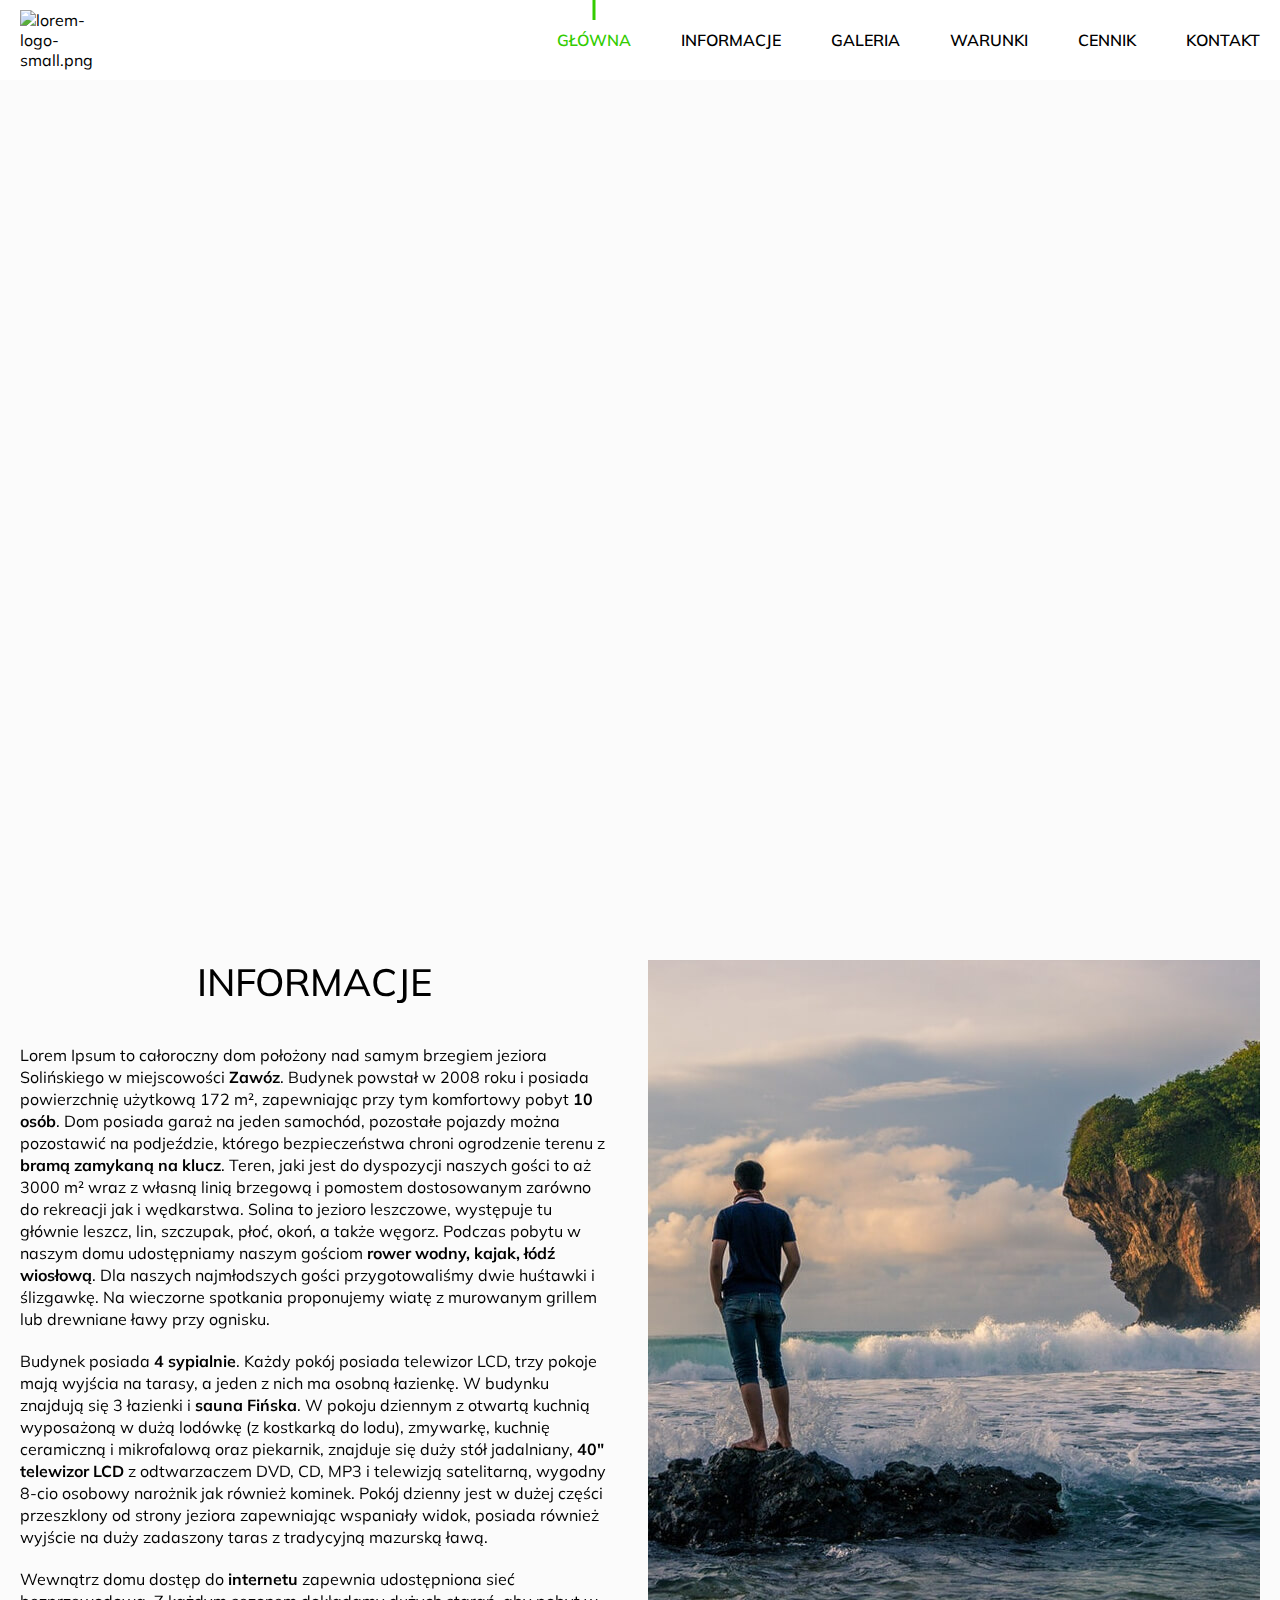
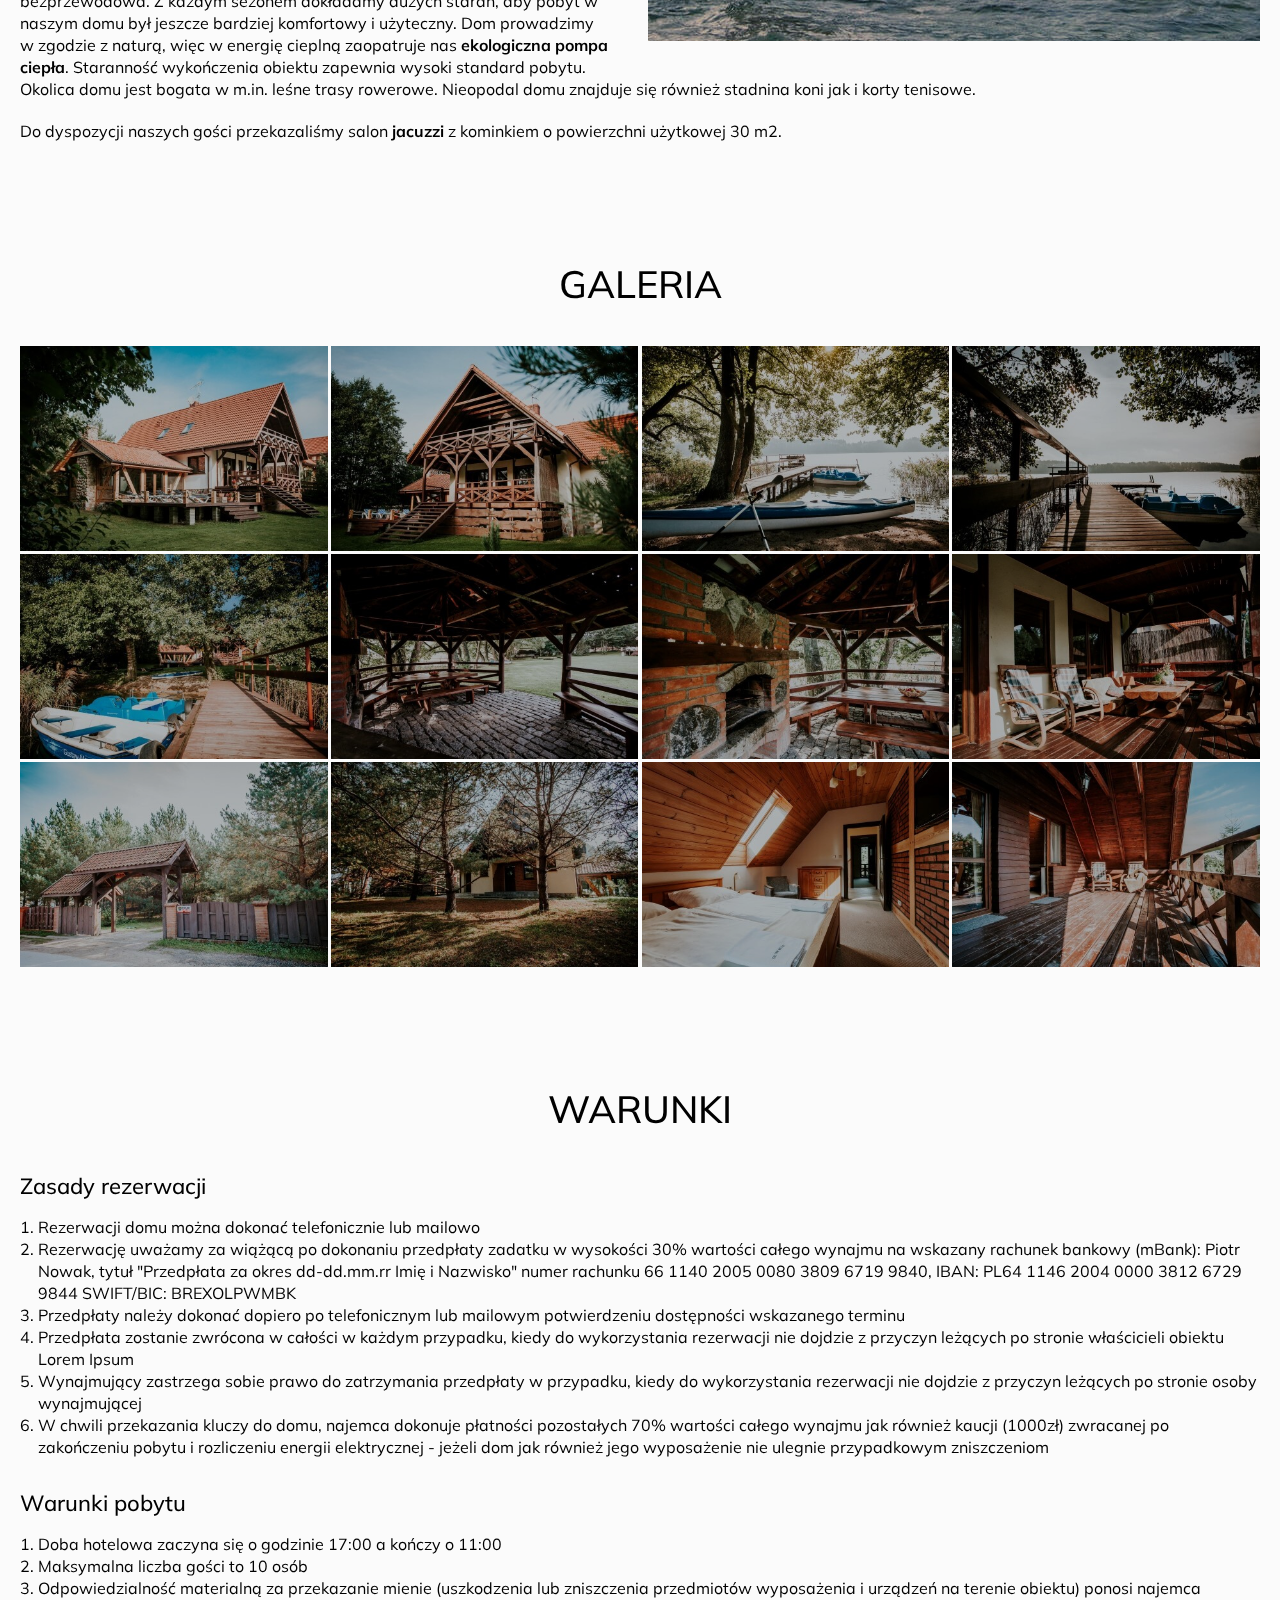
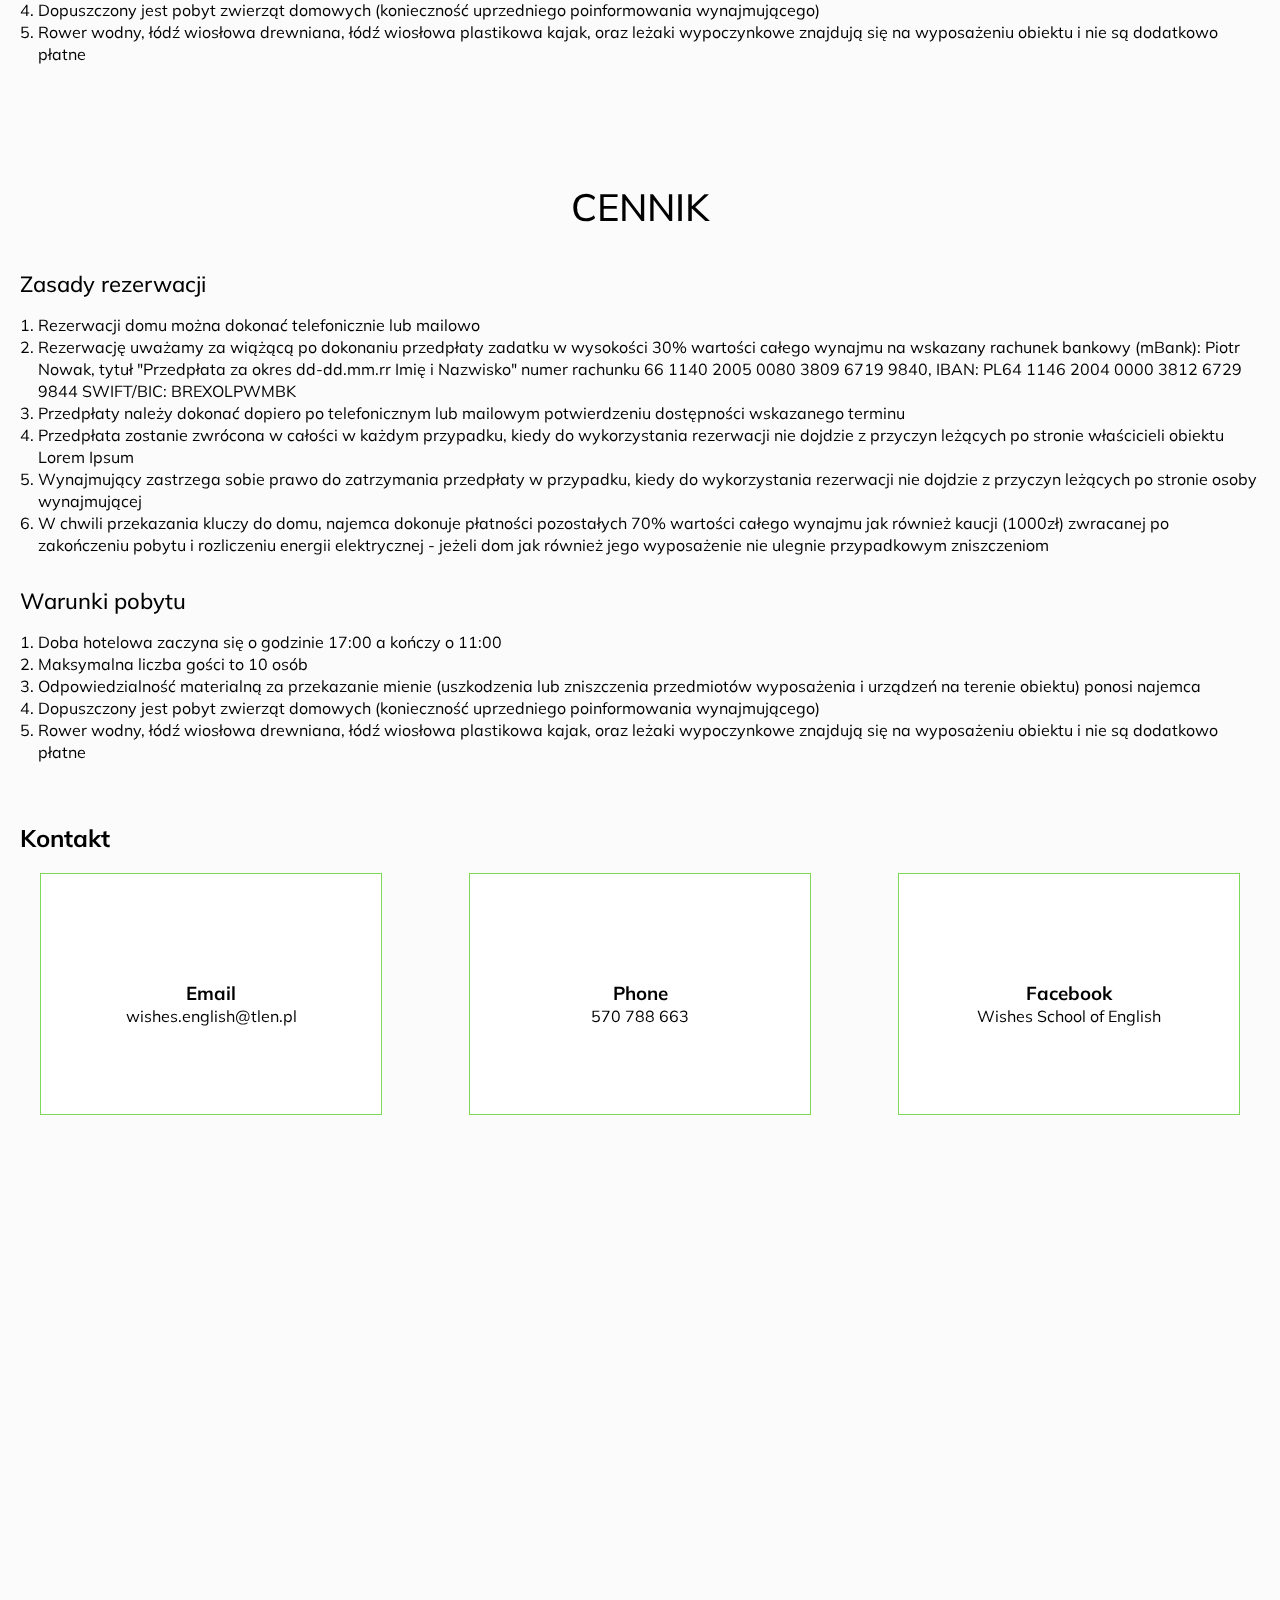
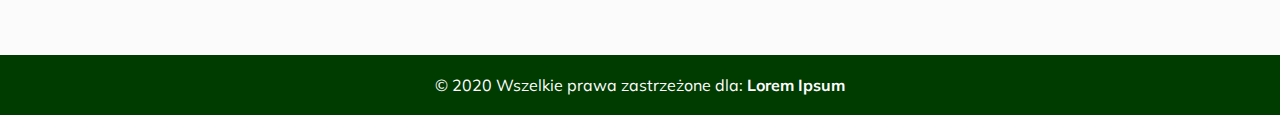
==== index.html @ ad78536a "gallery and conditions added" ====
<!DOCTYPE html>
<html lang="pl">

<head>
    <meta charset="UTF-8">
    <meta name="viewport" content="width=device-width, initial-scale=1.0">
    <meta http-equiv="X-UA-Compatible" content="ie=edge">
    <meta name="title" content="Lorem Ipsum - domek do wynajęcia Bieszczady" />
    <meta name="description" content="Lorem Ipsum - domek do wynajęcia Bieszczady" />
    <meta property="og:description" content="Lorem Ipsum - domek do wynajęcia Bieszczady" />
    <meta property="og:title" content="Lorem Ipsum - domek do wynajęcia Bieszczady" />

    <link rel="icon" type="image/png"
        href="file:///C:/Users/makar/Desktop/rent-home-template-1/images/lorem-favicon.png">
    <meta property="og:image" content="http://wishes.net.pl/images/og-image.jpg" />
    <meta property="og:type" content="website" />
    <meta property="og:url" content="http://wishes.net.pl/" />

    <title>Lorem Ipsum - domek do wynajęcia Bieszczady</title>

    <link rel="stylesheet" type="text/css" href="fontello/css/fontello.css">
    <link rel="stylesheet" type="text/css" href="css/styles.css">
    <link rel="stylesheet" type="text/css" href="css/baguetteBox.min.css">
    <link href="https://unpkg.com/aos@2.3.1/dist/aos.css" rel="stylesheet">

    <style>
        @import url('https://fonts.googleapis.com/css2?family=Muli:wght@300;400;500;700;900&display=swap');
    </style>
</head>

<body class="root" id="main">
    <main class="nav-fixed">
        <div class="container">
            <div class="navigation">
                <div class="navigation__logo">
                    <a href="file:///C:/Users/makar/Desktop/rent-home-template-1/index.html" class="navigation__logo-a">
                        <img src="images/lorem-logo-small.png" alt="lorem-logo-small.png">
                    </a>
                </div>
                <nav class="navigation__nav">
                    <ul class="navigation__nav-ul">
                        <li class="active"><a href="#main" class="scroll-p nav-a">Główna</a></li>
                        <li><a href="#informations" class="scroll-p nav-a">Informacje</a></li>
                        <li><a href="#gallery" class="scroll-p nav-a">Galeria</a></li>
                        <li><a href="#conditions" class="scroll-p nav-a">Warunki</a></li>
                        <li><a href="#price" class="scroll-p nav-a">Cennik</a></li>
                        <li><a href="#contact" class="scroll-p nav-a">Kontakt</a></li>
                    </ul>
                    <div class="rwd-hamburger">
                        <div class="menu">
                            <div class="hamburger">
                                <span></span>
                                <span></span>
                                <span></span>
                                <span></span>
                            </div>
                        </div>
                        <div class="menuBg">
                            <ul class="mobileNav">
                                <li><a href="#main" class="scroll-p">Główna</a></li>
                                <li><a href="#informations" class="scroll-p">Informacje</a></li>
                                <li><a href="#gallery" class="scroll-p">Galeria</a></li>
                                <li><a href="#conditions" class="scroll-p">Warunki</a></li>
                                <li><a href="#price" class="scroll-p">Cennik</a></li>
                                <li><a href="#contact" class="scroll-p">Kontakt</a></li>
                            </ul>
                        </div>
                    </div>
                </nav>
            </div>
        </div>
    </main>
    <section class="default-bg top-background"></section>
    <section id="informations" class="informations padding-60-0">
        <div class="container">
            <img src="images/man-standing.jpg" alt="man-standing.jpg">
            <h2 class="font-34 sub-title">Informacje</h2>
            <p>
                Lorem Ipsum to całoroczny dom położony nad samym brzegiem jeziora Solińskiego w miejscowości
                <strong>Zawóz</strong>. Budynek powstał w 2008 roku i posiada powierzchnię użytkową 172 m², zapewniając
                przy tym komfortowy pobyt <strong>10 osób</strong>. Dom posiada garaż na jeden samochód, pozostałe
                pojazdy można pozostawić na podjeździe, którego bezpieczeństwa chroni ogrodzenie terenu z <strong>bramą
                    zamykaną na klucz</strong>. Teren, jaki jest do dyspozycji naszych gości to aż 3000 m² wraz z własną
                linią brzegową i pomostem dostosowanym zarówno do rekreacji jak i wędkarstwa. Solina to jezioro
                leszczowe, występuje tu głównie leszcz, lin, szczupak, płoć, okoń, a także węgorz. Podczas pobytu w
                naszym domu udostępniamy naszym gościom <strong>rower wodny, kajak, łódź wiosłową</strong>. Dla naszych
                najmłodszych gości przygotowaliśmy dwie huśtawki i ślizgawkę. Na wieczorne spotkania proponujemy wiatę z
                murowanym grillem lub drewniane ławy przy ognisku.
            </p>
            <p>
                Budynek posiada <strong>4 sypialnie</strong>. Każdy pokój posiada telewizor LCD, trzy pokoje mają
                wyjścia na tarasy, a jeden z nich ma osobną łazienkę. W budynku znajdują się 3 łazienki i <strong>sauna
                    Fińska</strong>. W pokoju dziennym z otwartą kuchnią wyposażoną w dużą lodówkę (z kostkarką do
                lodu), zmywarkę, kuchnię ceramiczną i mikrofalową oraz piekarnik, znajduje się duży stół jadalniany,
                <strong>40″ telewizor LCD</strong> z odtwarzaczem DVD, CD, MP3 i telewizją satelitarną, wygodny 8-cio
                osobowy narożnik jak również kominek. Pokój dzienny jest w dużej części przeszklony od strony jeziora
                zapewniając wspaniały widok, posiada również wyjście na duży zadaszony taras z tradycyjną mazurską ławą.
            </p>
            <p>
                Wewnątrz domu dostęp do <strong>internetu</strong> zapewnia udostępniona sieć bezprzewodowa. Z każdym
                sezonem dokładamy dużych starań, aby pobyt w naszym domu był jeszcze bardziej komfortowy i użyteczny.
                Dom prowadzimy w zgodzie z naturą, więc w energię cieplną zaopatruje nas <strong>ekologiczna pompa
                    ciepła</strong>. Staranność wykończenia obiektu zapewnia wysoki standard pobytu. Okolica domu jest
                bogata w m.in. leśne trasy rowerowe. Nieopodal domu znajduje się również stadnina koni jak i korty
                tenisowe.
            </p>
            <p>
                Do dyspozycji naszych gości przekazaliśmy salon <strong>jacuzzi</strong> z kominkiem o powierzchni
                użytkowej 30 m2.
            </p>
        </div>
    </section>
    <section id="gallery" class="gallery padding-60-0">
        <div class="container">
            <h2 class="font-34 sub-title">Galeria</h2>
            <div class="gallery-inside">
                <a href="images/gallery/img1.jpg" data-caption="Image caption">
                    <img src="images/gallery/thumbs/img1.jpg" alt="img1.jpg">
                </a>
                <a href="images/gallery/img2.jpg">
                    <img src="images/gallery/thumbs/img2.jpg" alt="img2.jpg">
                </a>
                <a href="images/gallery/img3.jpg">
                    <img src="images/gallery/thumbs/img3.jpg" alt="img3.jpg">
                </a>
                <a href="images/gallery/img4.jpg">
                    <img src="images/gallery/thumbs/img4.jpg" alt="img4.jpg">
                </a>
                <a href="images/gallery/img5.jpg">
                    <img src="images/gallery/thumbs/img5.jpg" alt="img5.jpg">
                </a>
                <a href="images/gallery/img6.jpg">
                    <img src="images/gallery/thumbs/img6.jpg" alt="img6.jpg">
                </a>
                <a href="images/gallery/img7.jpg">
                    <img src="images/gallery/thumbs/img7.jpg" alt="img7.jpg">
                </a>
                <a href="images/gallery/img8.jpg">
                    <img src="images/gallery/thumbs/img8.jpg" alt="img8.jpg">
                </a>
                <a href="images/gallery/img9.jpg">
                    <img src="images/gallery/thumbs/img9.jpg" alt="img9.jpg">
                </a>
                <a href="images/gallery/img10.jpg">
                    <img src="images/gallery/thumbs/img10.jpg" alt="img10.jpg">
                </a>
                <a href="images/gallery/img11.jpg">
                    <img src="images/gallery/thumbs/img11.jpg" alt="img11.jpg">
                </a>
                <a href="images/gallery/img12.jpg">
                    <img src="images/gallery/thumbs/img12.jpg" alt="img12.jpg">
                </a>
            </div>
        </div>
    </section>
    <section id="conditions">
        <div class="container">
            <div class="conditions padding-60-0">
                <h2 class="font-34 sub-title">Warunki</h2>
                <h3 class="font-22 small-title">Zasady rezerwacji</h3>
                <ol>
                    <li>Rezerwacji domu można dokonać telefonicznie lub mailowo</li>
                    <li>Rezerwację uważamy za wiążącą po dokonaniu przedpłaty zadatku w wysokości 30% wartości całego
                        wynajmu na wskazany rachunek bankowy (mBank): Piotr Nowak, tytuł "Przedpłata za okres
                        dd-dd.mm.rr Imię i Nazwisko" numer rachunku 66 1140 2005 0080 3809 6719 9840, IBAN: PL64 1146
                        2004 0000 3812 6729 9844 SWIFT/BIC: BREXOLPWMBK</li>
                    <li>Przedpłaty należy dokonać dopiero po telefonicznym lub mailowym potwierdzeniu dostępności
                        wskazanego terminu</li>
                    <li>Przedpłata zostanie zwrócona w całości w każdym przypadku, kiedy do wykorzystania rezerwacji nie
                        dojdzie z przyczyn leżących po stronie właścicieli obiektu Lorem Ipsum</li>
                    <li>Wynajmujący zastrzega sobie prawo do zatrzymania przedpłaty w przypadku, kiedy do wykorzystania
                        rezerwacji nie dojdzie z przyczyn leżących po stronie osoby wynajmującej</li>
                    <li>W chwili przekazania kluczy do domu, najemca dokonuje płatności pozostałych 70% wartości całego
                        wynajmu jak również kaucji (1000zł) zwracanej po zakończeniu pobytu i rozliczeniu energii
                        elektrycznej - jeżeli dom jak również jego wyposażenie nie ulegnie przypadkowym zniszczeniom
                    </li>
                </ol>
                <h3 class="font-22 small-title">Warunki pobytu</h3>
                <ol>
                    <li>Doba hotelowa zaczyna się o godzinie 17:00 a kończy o 11:00</li>
                    <li>Maksymalna liczba gości to 10 osób</li>
                    <li>Odpowiedzialność materialną za przekazanie mienie (uszkodzenia lub zniszczenia przedmiotów
                        wyposażenia i urządzeń na terenie obiektu) ponosi najemca</li>
                    <li>Dopuszczony jest pobyt zwierząt domowych (konieczność uprzedniego poinformowania wynajmującego)
                    </li>
                    <li>Rower wodny, łódź wiosłowa drewniana, łódź wiosłowa plastikowa kajak, oraz leżaki wypoczynkowe
                        znajdują się na wyposażeniu obiektu i nie są dodatkowo płatne</li>
                </ol>
            </div>
        </div>
    </section>
    <section id="price">
        <div class="container">
            <div class="prices padding-60-0">
                <h2 class="font-34 sub-title">Cennik</h2>
                <h3 class="font-22 small-title">Zasady rezerwacji</h3>
                <ol>
                    <li>Rezerwacji domu można dokonać telefonicznie lub mailowo</li>
                    <li>Rezerwację uważamy za wiążącą po dokonaniu przedpłaty zadatku w wysokości 30% wartości całego
                        wynajmu na wskazany rachunek bankowy (mBank): Piotr Nowak, tytuł "Przedpłata za okres
                        dd-dd.mm.rr Imię i Nazwisko" numer rachunku 66 1140 2005 0080 3809 6719 9840, IBAN: PL64 1146
                        2004 0000 3812 6729 9844 SWIFT/BIC: BREXOLPWMBK</li>
                    <li>Przedpłaty należy dokonać dopiero po telefonicznym lub mailowym potwierdzeniu dostępności
                        wskazanego terminu</li>
                    <li>Przedpłata zostanie zwrócona w całości w każdym przypadku, kiedy do wykorzystania rezerwacji nie
                        dojdzie z przyczyn leżących po stronie właścicieli obiektu Lorem Ipsum</li>
                    <li>Wynajmujący zastrzega sobie prawo do zatrzymania przedpłaty w przypadku, kiedy do wykorzystania
                        rezerwacji nie dojdzie z przyczyn leżących po stronie osoby wynajmującej</li>
                    <li>W chwili przekazania kluczy do domu, najemca dokonuje płatności pozostałych 70% wartości całego
                        wynajmu jak również kaucji (1000zł) zwracanej po zakończeniu pobytu i rozliczeniu energii
                        elektrycznej - jeżeli dom jak również jego wyposażenie nie ulegnie przypadkowym zniszczeniom
                    </li>
                </ol>
                <h3 class="font-22 small-title">Warunki pobytu</h3>
                <ol>
                    <li>Doba hotelowa zaczyna się o godzinie 17:00 a kończy o 11:00</li>
                    <li>Maksymalna liczba gości to 10 osób</li>
                    <li>Odpowiedzialność materialną za przekazanie mienie (uszkodzenia lub zniszczenia przedmiotów
                        wyposażenia i urządzeń na terenie obiektu) ponosi najemca</li>
                    <li>Dopuszczony jest pobyt zwierząt domowych (konieczność uprzedniego poinformowania wynajmującego)
                    </li>
                    <li>Rower wodny, łódź wiosłowa drewniana, łódź wiosłowa plastikowa kajak, oraz leżaki wypoczynkowe
                        znajdują się na wyposażeniu obiektu i nie są dodatkowo płatne</li>
                </ol>
            </div>
        </div>
    </section>
    <section>
        <div id="contact" class="g-padding n-b-p contact">
            <div class="container">
                <h2 class="title">Kontakt</h2>
                <div class="inside">
                    <a href="mailto:wishes.english@tlen.pl">
                        <i class="icon-mail-alt"></i>
                        <h3>Email</h3>
                        <p class="grey">wishes.english@tlen.pl</p>
                    </a>
                    <a href="tel:570788663">
                        <i class="icon-phone"></i>
                        <h3>Phone</h3>
                        <p class="grey">570 788 663</p>
                    </a>
                    <a href="https://www.facebook.com/wishes.school/" target="_blank">
                        <i class="icon-facebook"></i>
                        <h3>Facebook</h3>
                        <p class="grey">Wishes School of English</p>
                    </a>
                </div>
            </div>
            <div class="map">
                <iframe
                    src="https://www.google.com/maps/embed?pb=!1m18!1m12!1m3!1d16711.781953466292!2d19.64359485693188!3d50.14216704670129!2m3!1f0!2f0!3f0!3m2!1i1024!2i768!4f13.1!3m3!1m2!1s0x4716f73643b45203%3A0x3744d9d962d6ba4f!2sWishes+School+of+English!5e0!3m2!1spl!2spl!4v1566148004774!5m2!1spl!2spl"
                    width="100%" height="450" frameborder="0" style="border:0" allowfullscreen>
                </iframe>
            </div>
        </div>
    </section>
    <footer>
        <div class="footer">
            <div class="container">
                <p>© 2020 Wszelkie prawa zastrzeżone dla: <span><b>Lorem Ipsum</b></span></p>
            </div>
        </div>
    </footer>
    <a href="#main" class="scroll-p back-to-top"><i class="icon-angle-up"></i></a>

    <script src="js/jquery.js"></script>
    <script src="js/jquery.easing.min.js"></script>
    <script src="js/baguetteBox.min.js"></script>
    <script src="js/scripts.js"></script>
    <script src="https://unpkg.com/aos@2.3.1/dist/aos.js"></script>
    <script>
        baguetteBox.run('.gallery-inside');
        AOS.init();
        AOS.init({
            disable: function () {
                var maxWidth = 1199;
                return window.innerWidth < maxWidth;
            }
        });
    </script>
</body>

</html>
---- css/styles.css ----
body {
  font-family: 'Muli', sans-serif;
  margin: 0;
  background: #fbfbfb;
  overflow: hidden;
  width: 100%;
  height: 100%;
}
html {
  overflow-x: hidden;
}
.container {
  max-width: 1340px;
  padding-right: 20px;
  padding-left: 20px;
  margin-right: auto;
  margin-left: auto;
}
@media (max-width: 575px) {
  .container {
    padding-right: 15px;
    padding-left: 15px;
  }
}
h1,
h2,
h3,
h4,
h5,
h6,
ol,
ul,
p {
  margin: 0;
}
a {
  color: #000;
  -webkit-transition-duration: 0.3s;
  -moz-transition-duration: 0.3s;
  -ms-transition-duration: 0.3s;
  -o-transition-duration: 0.3s;
  transition-duration: 0.3s;
  text-decoration: none;
}
a a:hover {
  color: #33CC00;
}
ol {
  margin-bottom: 30px;
  padding-left: 18px;
}
ol:last-of-type {
  margin-bottom: 0;
}
ol li {
  font-size: 16px;
  line-height: 22px;
  font-weight: 400;
}
img {
  max-width: 100%;
  height: auto;
}
[class^="icon-"]:before,
[class*=" icon-"]:before {
  width: auto;
  height: auto;
  line-height: normal;
  margin-right: 0;
  margin-left: 0;
  opacity: 1;
}
.font-34 {
  font-size: 38px;
  line-height: 44px;
  font-weight: 400;
}
.font-22 {
  font-size: 22px;
  line-height: 30px;
  font-weight: 400;
}
.font-16 {
  font-size: 16px;
  line-height: 22px;
  font-weight: 400;
}
.sub-title {
  text-align: center;
  text-transform: uppercase;
  font-weight: 500;
  margin-bottom: 40px;
}
.small-title {
  font-weight: 500;
  margin-bottom: 15px;
}
.top-line {
  position: relative;
  -webkit-transition: all 0.3s ease-out 0s;
  -moz-transition: all 0.3s ease-out 0s;
  -ms-transition: all 0.3s ease-out 0s;
  -o-transition: all 0.3s ease-out 0s;
  transition: all 0.3s ease-out 0s;
}
.top-line::before {
  position: absolute;
  content: '';
  width: 3px;
  height: 0;
  background-color: #33CC00;
  left: 50%;
  top: -50px;
  -webkit-transform: translateX(-50%);
  -moz-transform: translateX(-50%);
  -ms-transform: translateX(-50%);
  -o-transform: translateX(-50%);
  transform: translateX(-50%);
  -webkit-transition: all 0.3s ease-out 0s;
  -moz-transition: all 0.3s ease-out 0s;
  -ms-transition: all 0.3s ease-out 0s;
  -o-transition: all 0.3s ease-out 0s;
  transition: all 0.3s ease-out 0s;
}
.back-to-top {
  position: fixed;
  right: 7px;
  bottom: 7px;
  display: flex;
  align-items: center;
  justify-content: center;
  width: 45px;
  height: 45px;
  border-radius: 50%;
  background-color: #33CC00;
  -webkit-transition-duration: 0.3s;
  -moz-transition-duration: 0.3s;
  -ms-transition-duration: 0.3s;
  -o-transition-duration: 0.3s;
  transition-duration: 0.3s;
  z-index: -1;
  opacity: 0;
  pointer-events: none;
}
.back-to-top i {
  line-height: 45px;
}
.back-to-top i::before {
  font-size: 30px;
  line-height: 45px;
  color: #fff;
}
.back-to-top:hover {
  background-color: #7ED956;
}
.back-to-top-show {
  z-index: 80;
  opacity: 1;
  pointer-events: auto;
}
.default-bg {
  background-size: cover;
  background-position: center;
  background-repeat: no-repeat;
  height: 100vh;
  width: 100%;
}
.padding-60-0 {
  padding: 60px 0;
}
.nav-fixed {
  position: fixed;
  top: 0;
  width: 100%;
  z-index: 99;
  padding: 10px 0;
  background-color: #fff;
  -webkit-transition-duration: 1s;
  -moz-transition-duration: 1s;
  -ms-transition-duration: 1s;
  -o-transition-duration: 1s;
  transition-duration: 1s;
}
.nav-fixed-scroll {
  padding: 3px 0;
  border-bottom: 1px #33CC00 solid;
}
.navigation {
  display: flex;
  align-items: center;
  justify-content: space-between;
}
.navigation__logo-a {
  display: block;
  max-width: 100px;
}
.navigation__nav-ul {
  display: flex;
  align-items: center;
  padding: 0;
}
.navigation__nav-ul li {
  list-style: none;
  padding: 0 15px;
  margin: 0 10px;
}
.navigation__nav-ul li:first-child {
  margin-left: 0;
}
.navigation__nav-ul li:last-child {
  padding-right: 0;
  margin-right: 0;
}
.navigation__nav-ul li a {
  font-size: 16px;
  line-height: 22px;
  font-weight: 400;
  font-weight: 600;
  text-transform: uppercase;
  position: relative;
  -webkit-transition: all 0.3s ease-out 0s;
  -moz-transition: all 0.3s ease-out 0s;
  -ms-transition: all 0.3s ease-out 0s;
  -o-transition: all 0.3s ease-out 0s;
  transition: all 0.3s ease-out 0s;
}
.navigation__nav-ul li a::before {
  position: absolute;
  content: '';
  width: 3px;
  height: 0;
  background-color: #33CC00;
  left: 50%;
  top: -50px;
  -webkit-transform: translateX(-50%);
  -moz-transform: translateX(-50%);
  -ms-transform: translateX(-50%);
  -o-transform: translateX(-50%);
  transform: translateX(-50%);
  -webkit-transition: all 0.3s ease-out 0s;
  -moz-transition: all 0.3s ease-out 0s;
  -ms-transition: all 0.3s ease-out 0s;
  -o-transition: all 0.3s ease-out 0s;
  transition: all 0.3s ease-out 0s;
}
.navigation__nav-ul li.active a,
.navigation__nav-ul li:hover a {
  color: #33CC00;
}
.navigation__nav-ul li.active a::before,
.navigation__nav-ul li:hover a::before {
  height: 40px;
}
@media only screen and (min-width: 992px) {
  .navigation__nav .rwd-hamburger {
    display: none;
  }
}
.top-background {
  background-image: url("../images/top-background.jpg");
}
.informations p {
  font-size: 16px;
  line-height: 22px;
  font-weight: 400;
  margin-bottom: 20px;
}
.informations p:last-of-type {
  margin-bottom: 0;
}
.informations img {
  float: right;
  max-width: 50%;
  padding-left: 40px;
  padding-bottom: 30px;
}
.gallery-inside {
  display: grid;
  grid-template-columns: repeat(4, 1fr);
  grid-gap: 3px;
}
.gallery-inside a {
  display: block;
}
.gallery-inside a img {
  display: block;
  filter: brightness(0.8);
  -webkit-transition-duration: 0.3s;
  -moz-transition-duration: 0.3s;
  -ms-transition-duration: 0.3s;
  -o-transition-duration: 0.3s;
  transition-duration: 0.3s;
}
.gallery-inside a:hover img {
  filter: brightness(1);
}
.contact {
  position: relative;
}
.contact .inside {
  display: flex;
  width: 100%;
  align-items: flex-start;
  justify-content: space-between;
}
@media (max-width: 991px) {
  .contact .inside {
    justify-content: center;
    flex-wrap: wrap;
  }
}
.contact a {
  display: flex;
  align-items: center;
  justify-content: center;
  flex-direction: column;
  padding: 20px;
  margin: 20px;
  width: 300px;
  height: 200px;
  border: 1px solid #7ED956;
  background-color: #fff;
  transition: all 0.3s ease-out 0s;
  -webkit-transition: all 0.3s ease-out 0s;
  -moz-transition: all 0.3s ease-out 0s;
  -ms-transition: all 0.3s ease-out 0s;
  -o-transition: all 0.3s ease-out 0s;
}
@media (max-width: 991px) {
  .contact a {
    width: 31%;
  }
}
@media (max-width: 767px) {
  .contact a {
    width: 34%;
    margin: 10px;
    height: 160px;
  }
}
@media (max-width: 575px) {
  .contact a {
    width: 50%;
  }
}
@media (max-width: 479px) {
  .contact a {
    width: 80%;
  }
}
.contact a:hover {
  box-shadow: 0 0 1px 0 #33CC00;
  -webkit-box-shadow: 0 0 1px 0 #33CC00;
  -moz-box-shadow: 0 0 1px 0 #33CC00;
  border: 1px solid #33CC00;
}
.contact p {
  line-height: 22px;
  text-align: center;
}
.contact img {
  position: absolute;
  bottom: 0;
  right: 0;
  width: 300px;
  height: auto;
}
.contact i {
  margin-bottom: 20px;
}
.contact i::before {
  color: #33CC00;
  font-size: 50px;
  -webkit-transition-duration: 0.3s;
  -moz-transition-duration: 0.3s;
  -o-transition-duration: 0.3s;
  transition-duration: 0.3s;
}
.contact .map {
  margin-top: 70px;
}
.footer {
  background-color: #003B00;
  position: relative;
  margin-top: -4px;
}
.footer p {
  color: #fff;
  padding: 20px;
  text-align: center;
}
.hamburger {
  z-index: 8500;
  width: 40px;
  height: 36px;
  position: relative;
  transform: rotate(0deg);
  transition: 0.5s ease-in-out;
  cursor: pointer;
  float: left;
}
.hamburger span {
  display: block;
  position: absolute;
  height: 6px;
  width: 100%;
  background: #33CC00;
  border-radius: 9px;
  opacity: 1;
  left: 0;
  transform: rotate(0deg);
  transition: 0.25s ease-in-out;
}
.hamburger span:nth-child(1) {
  top: 0;
}
.hamburger span:nth-child(2),
.hamburger span:nth-child(3) {
  top: 14px;
}
.hamburger span:nth-child(4) {
  top: 29px;
}
.hamburger.open {
  z-index: 8500;
  position: fixed;
  top: 40px;
  right: 20px;
}
.hamburger.open span {
  background: #fff;
}
.hamburger.open span:nth-child(1) {
  top: 18px;
  width: 0;
  left: 50%;
}
.hamburger.open span:nth-child(2) {
  transform: rotate(45deg);
}
.hamburger.open span:nth-child(3) {
  transform: rotate(-45deg);
}
.hamburger.open span:nth-child(4) {
  top: 18px;
  width: 0;
  left: 50%;
}
.menuBg {
  background: #33CC00;
  width: 3000px;
  height: 3000px;
  border-radius: 50%;
  position: fixed;
  z-index: 8000;
  top: 50%;
  left: 50%;
  transform: translateY(-50%) translateX(-50%) scale(0.001);
  opacity: 0;
}
.mobileNav {
  position: fixed;
  z-index: 0;
  top: 50%;
  left: 50%;
  transform: translateY(-50%) translateX(-50%);
  text-align: center;
  margin: 0;
  padding: 0;
  opacity: 0;
}
.mobileNav.fadeIn {
  z-index: 9000;
}
.mobileNav li {
  list-style-type: none;
  padding: 10px 25px;
}
.mobileNav li a {
  font-size: 28px;
  font-weight: 600;
  color: #fff;
  text-decoration: none;
  text-transform: uppercase;
}
.mobileNav li a span {
  display: block;
}
.showMenu {
  animation: showMenu 1.5s cubic-bezier(0.02, 1.25, 1, 1) forwards;
}
@keyframes showMenu {
  0% {
    transform: translateY(-50%) translateX(-50%) scale(0.001);
    opacity: 0;
  }
  5% {
    opacity: 1;
  }
  100% {
    transform: translateY(-50%) translateX(-50%) scale(1);
    opacity: 1;
  }
}
.hideMenu {
  animation: hideMenu 1.5s cubic-bezier(0.02, 1.25, 1, 1) forwards;
}
@keyframes hideMenu {
  0% {
    transform: translateY(-50%) translateX(-50%) scale(1);
    opacity: 1;
  }
  95% {
    opacity: 1;
  }
  100% {
    transform: translateY(-50%) translateX(-50%) scale(0.001);
    opacity: 0;
  }
}
.fadeIn {
  animation: fadeIn 0.25s ease-in forwards;
}
@keyframes fadeIn {
  0% {
    opacity: 0;
  }
  100% {
    opacity: 1;
  }
}
---- css/baguetteBox.min.css ----
/*!
 * baguetteBox.js
 * @author  feimosi
 * @version 1.11.1
 * @url https://github.com/feimosi/baguetteBox.js
 */#baguetteBox-overlay{display:none;opacity:0;position:fixed;overflow:hidden;top:0;left:0;width:100%;height:100%;z-index:1000000;background-color:#222;background-color:rgba(0,0,0,.8);-webkit-transition:opacity .5s ease;transition:opacity .5s ease}#baguetteBox-overlay.visible{opacity:1}#baguetteBox-overlay .full-image{display:inline-block;position:relative;width:100%;height:100%;text-align:center}#baguetteBox-overlay .full-image figure{display:inline;margin:0;height:100%}#baguetteBox-overlay .full-image img{display:inline-block;width:auto;height:auto;max-height:100%;max-width:100%;vertical-align:middle;-webkit-box-shadow:0 0 8px rgba(0,0,0,.6);-moz-box-shadow:0 0 8px rgba(0,0,0,.6);box-shadow:0 0 8px rgba(0,0,0,.6)}#baguetteBox-overlay .full-image figcaption{display:block;position:absolute;bottom:0;width:100%;text-align:center;line-height:1.8;white-space:normal;color:#ccc;background-color:#000;background-color:rgba(0,0,0,.6);font-family:sans-serif}#baguetteBox-overlay .full-image:before{content:"";display:inline-block;height:50%;width:1px;margin-right:-1px}#baguetteBox-slider{position:absolute;left:0;top:0;height:100%;width:100%;white-space:nowrap;-webkit-transition:left .4s ease,-webkit-transform .4s ease;transition:left .4s ease,-webkit-transform .4s ease;transition:left .4s ease,transform .4s ease;transition:left .4s ease,transform .4s ease,-webkit-transform .4s ease,-moz-transform .4s ease}#baguetteBox-slider.bounce-from-right{-webkit-animation:bounceFromRight .4s ease-out;animation:bounceFromRight .4s ease-out}#baguetteBox-slider.bounce-from-left{-webkit-animation:bounceFromLeft .4s ease-out;animation:bounceFromLeft .4s ease-out}@-webkit-keyframes bounceFromRight{0%,100%{margin-left:0}50%{margin-left:-30px}}@keyframes bounceFromRight{0%,100%{margin-left:0}50%{margin-left:-30px}}@-webkit-keyframes bounceFromLeft{0%,100%{margin-left:0}50%{margin-left:30px}}@keyframes bounceFromLeft{0%,100%{margin-left:0}50%{margin-left:30px}}.baguetteBox-button#next-button,.baguetteBox-button#previous-button{top:50%;top:calc(50% - 30px);width:44px;height:60px}.baguetteBox-button{position:absolute;cursor:pointer;outline:0;padding:0;margin:0;border:0;-moz-border-radius:15%;border-radius:15%;background-color:#323232;background-color:rgba(50,50,50,.5);color:#ddd;font:1.6em sans-serif;-webkit-transition:background-color .4s ease;transition:background-color .4s ease}.baguetteBox-button:focus,.baguetteBox-button:hover{background-color:rgba(50,50,50,.9)}.baguetteBox-button#next-button{right:2%}.baguetteBox-button#previous-button{left:2%}.baguetteBox-button#close-button{top:20px;right:2%;right:calc(2% + 6px);width:30px;height:30px}.baguetteBox-button svg{position:absolute;left:0;top:0}.baguetteBox-spinner{width:40px;height:40px;display:inline-block;position:absolute;top:50%;left:50%;margin-top:-20px;margin-left:-20px}.baguetteBox-double-bounce1,.baguetteBox-double-bounce2{width:100%;height:100%;-moz-border-radius:50%;border-radius:50%;background-color:#fff;opacity:.6;position:absolute;top:0;left:0;-webkit-animation:bounce 2s infinite ease-in-out;animation:bounce 2s infinite ease-in-out}.baguetteBox-double-bounce2{-webkit-animation-delay:-1s;animation-delay:-1s}@-webkit-keyframes bounce{0%,100%{-webkit-transform:scale(0);transform:scale(0)}50%{-webkit-transform:scale(1);transform:scale(1)}}@keyframes bounce{0%,100%{-webkit-transform:scale(0);-moz-transform:scale(0);transform:scale(0)}50%{-webkit-transform:scale(1);-moz-transform:scale(1);transform:scale(1)}}
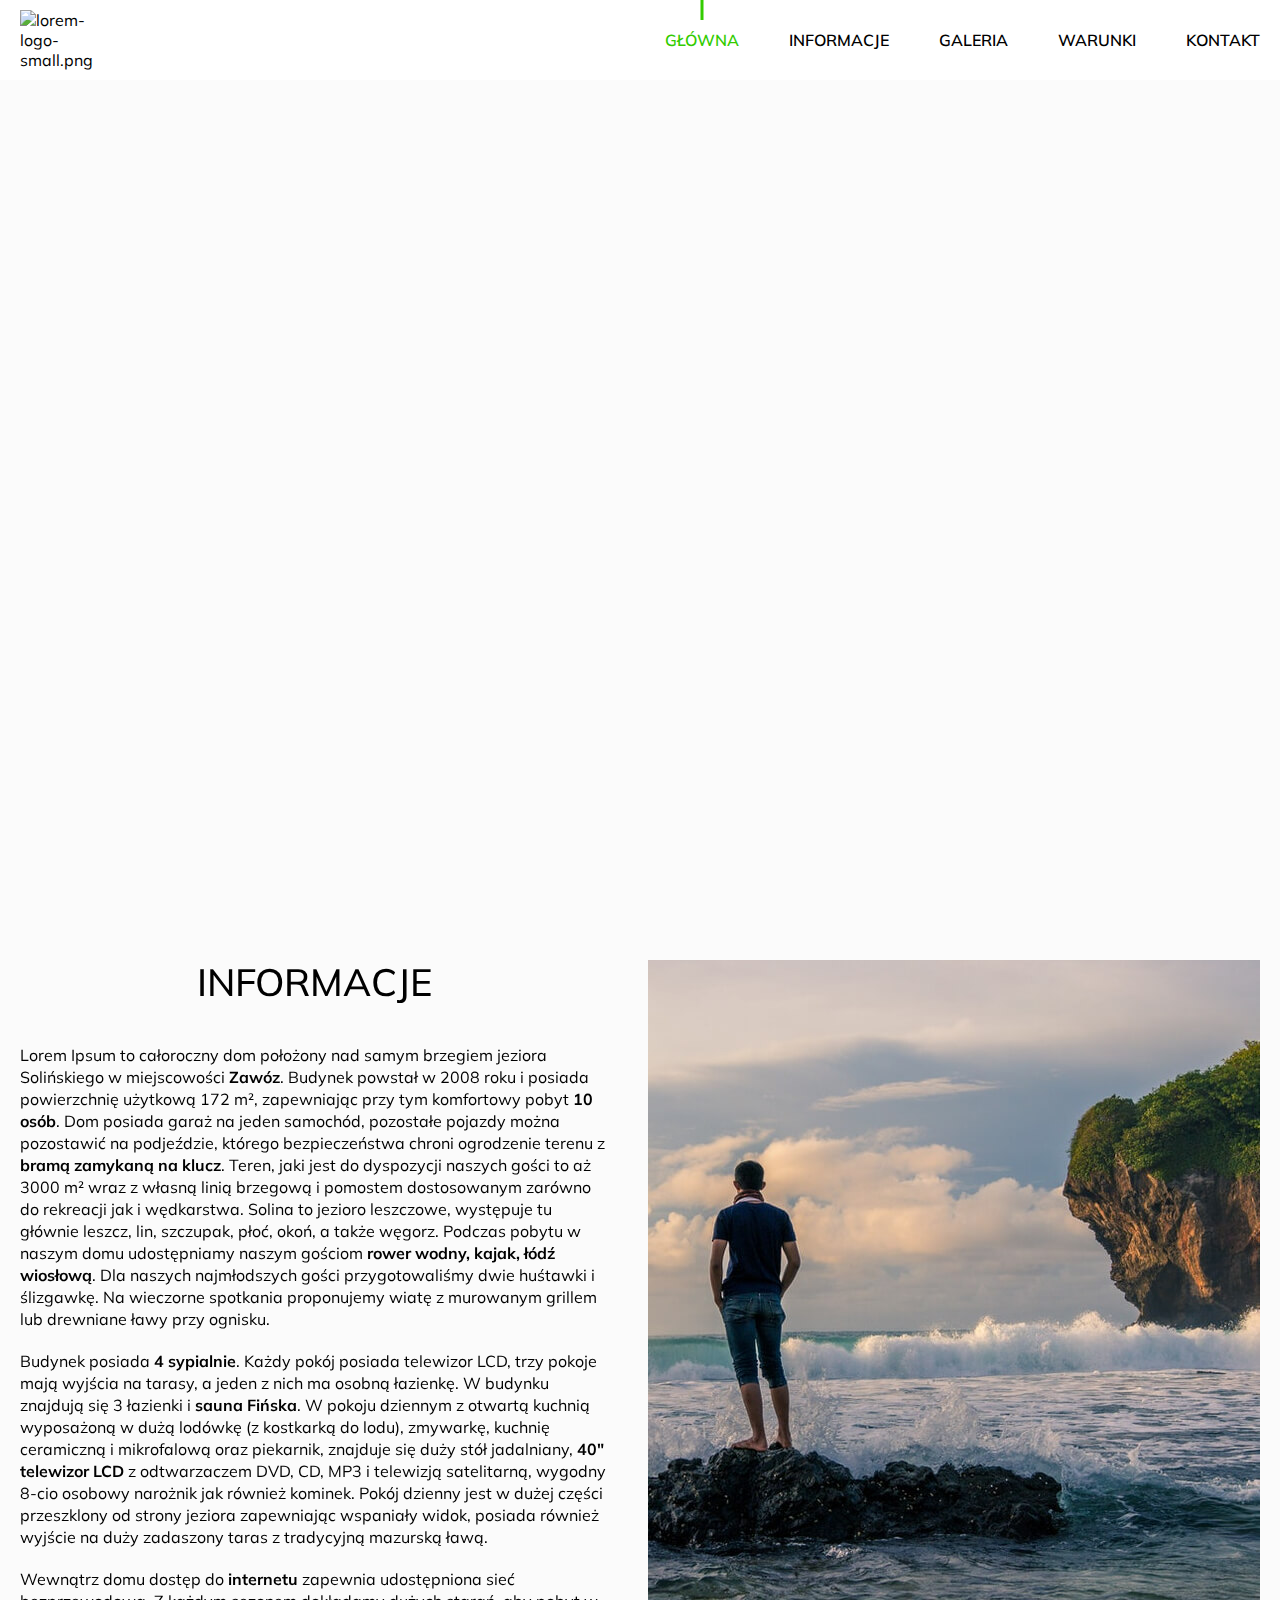
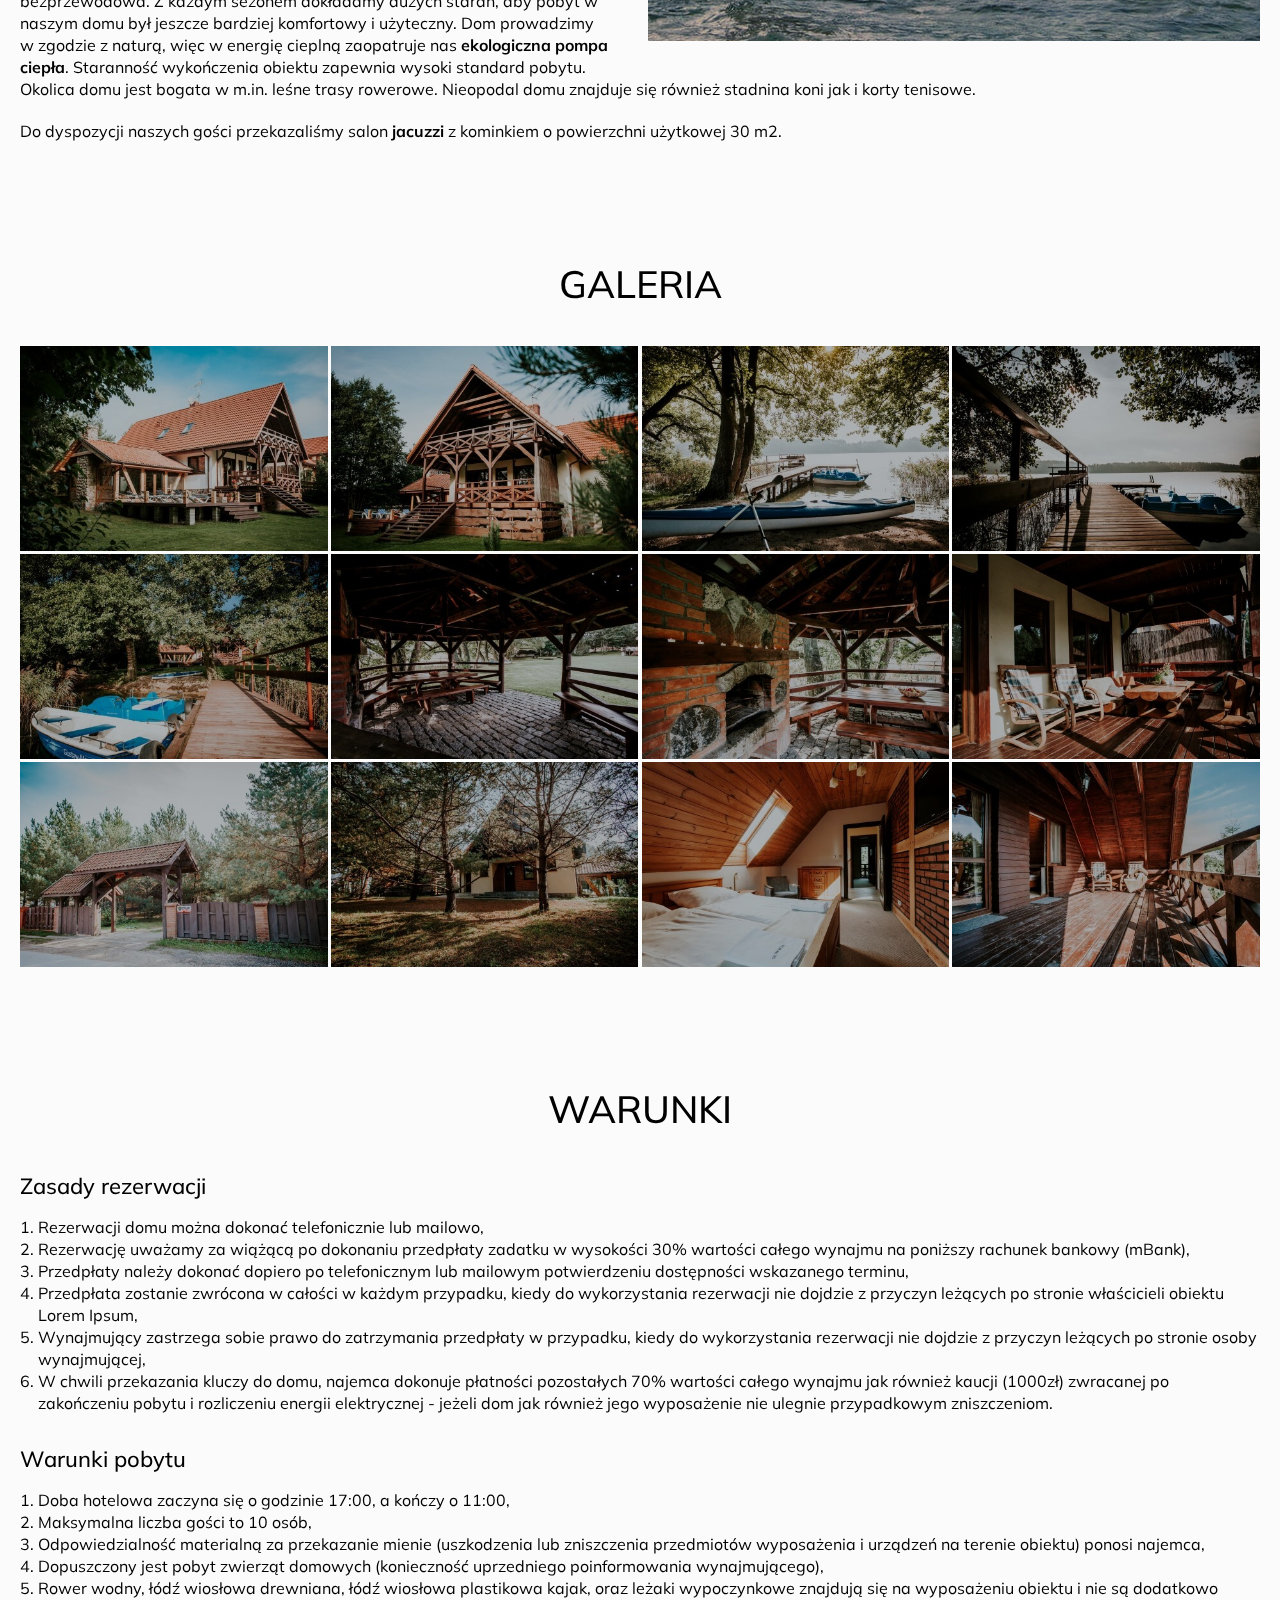
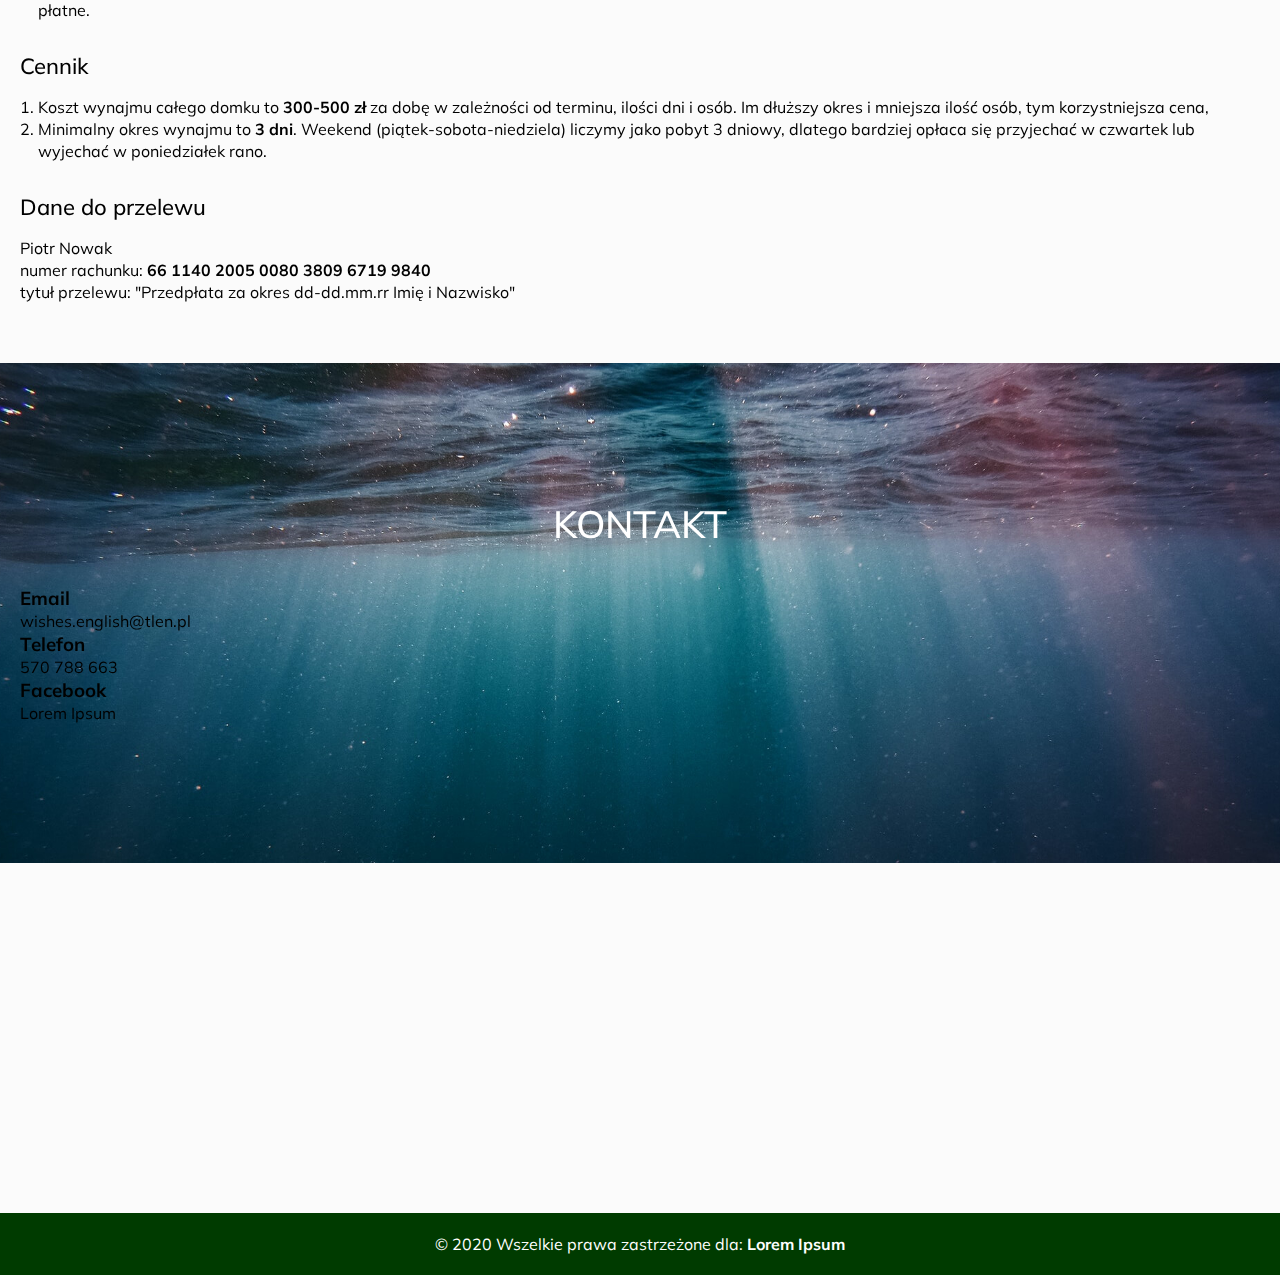
==== commit 15d8d359: "conditions added" ====
--- a/index.html
+++ b/index.html
@@ -43,7 +43,6 @@
                         <li><a href="#informations" class="scroll-p nav-a">Informacje</a></li>
                         <li><a href="#gallery" class="scroll-p nav-a">Galeria</a></li>
                         <li><a href="#conditions" class="scroll-p nav-a">Warunki</a></li>
-                        <li><a href="#price" class="scroll-p nav-a">Cennik</a></li>
                         <li><a href="#contact" class="scroll-p nav-a">Kontakt</a></li>
                     </ul>
                     <div class="rwd-hamburger">
@@ -61,7 +60,6 @@
                                 <li><a href="#informations" class="scroll-p">Informacje</a></li>
                                 <li><a href="#gallery" class="scroll-p">Galeria</a></li>
                                 <li><a href="#conditions" class="scroll-p">Warunki</a></li>
-                                <li><a href="#price" class="scroll-p">Cennik</a></li>
                                 <li><a href="#contact" class="scroll-p">Kontakt</a></li>
                             </ul>
                         </div>
@@ -111,7 +109,7 @@
         </div>
     </section>
     <section id="gallery" class="gallery padding-60-0">
-        <div class="container">
+        <div class="container container-big">
             <h2 class="font-34 sub-title">Galeria</h2>
             <div class="gallery-inside">
                 <a href="images/gallery/img1.jpg" data-caption="Image caption">
@@ -159,100 +157,74 @@
                 <h2 class="font-34 sub-title">Warunki</h2>
                 <h3 class="font-22 small-title">Zasady rezerwacji</h3>
                 <ol>
-                    <li>Rezerwacji domu można dokonać telefonicznie lub mailowo</li>
+                    <li>Rezerwacji domu można dokonać telefonicznie lub mailowo,</li>
                     <li>Rezerwację uważamy za wiążącą po dokonaniu przedpłaty zadatku w wysokości 30% wartości całego
-                        wynajmu na wskazany rachunek bankowy (mBank): Piotr Nowak, tytuł "Przedpłata za okres
-                        dd-dd.mm.rr Imię i Nazwisko" numer rachunku 66 1140 2005 0080 3809 6719 9840, IBAN: PL64 1146
-                        2004 0000 3812 6729 9844 SWIFT/BIC: BREXOLPWMBK</li>
+                        wynajmu na poniższy rachunek bankowy (mBank),</li>
                     <li>Przedpłaty należy dokonać dopiero po telefonicznym lub mailowym potwierdzeniu dostępności
-                        wskazanego terminu</li>
+                        wskazanego terminu,</li>
                     <li>Przedpłata zostanie zwrócona w całości w każdym przypadku, kiedy do wykorzystania rezerwacji nie
-                        dojdzie z przyczyn leżących po stronie właścicieli obiektu Lorem Ipsum</li>
+                        dojdzie z przyczyn leżących po stronie właścicieli obiektu Lorem Ipsum,</li>
                     <li>Wynajmujący zastrzega sobie prawo do zatrzymania przedpłaty w przypadku, kiedy do wykorzystania
-                        rezerwacji nie dojdzie z przyczyn leżących po stronie osoby wynajmującej</li>
+                        rezerwacji nie dojdzie z przyczyn leżących po stronie osoby wynajmującej,</li>
                     <li>W chwili przekazania kluczy do domu, najemca dokonuje płatności pozostałych 70% wartości całego
                         wynajmu jak również kaucji (1000zł) zwracanej po zakończeniu pobytu i rozliczeniu energii
-                        elektrycznej - jeżeli dom jak również jego wyposażenie nie ulegnie przypadkowym zniszczeniom
+                        elektrycznej - jeżeli dom jak również jego wyposażenie nie ulegnie przypadkowym zniszczeniom.
                     </li>
                 </ol>
                 <h3 class="font-22 small-title">Warunki pobytu</h3>
                 <ol>
-                    <li>Doba hotelowa zaczyna się o godzinie 17:00 a kończy o 11:00</li>
-                    <li>Maksymalna liczba gości to 10 osób</li>
+                    <li>Doba hotelowa zaczyna się o godzinie 17:00, a kończy o 11:00,</li>
+                    <li>Maksymalna liczba gości to 10 osób,</li>
                     <li>Odpowiedzialność materialną za przekazanie mienie (uszkodzenia lub zniszczenia przedmiotów
-                        wyposażenia i urządzeń na terenie obiektu) ponosi najemca</li>
-                    <li>Dopuszczony jest pobyt zwierząt domowych (konieczność uprzedniego poinformowania wynajmującego)
+                        wyposażenia i urządzeń na terenie obiektu) ponosi najemca,</li>
+                    <li>Dopuszczony jest pobyt zwierząt domowych (konieczność uprzedniego poinformowania wynajmującego),
                     </li>
                     <li>Rower wodny, łódź wiosłowa drewniana, łódź wiosłowa plastikowa kajak, oraz leżaki wypoczynkowe
-                        znajdują się na wyposażeniu obiektu i nie są dodatkowo płatne</li>
+                        znajdują się na wyposażeniu obiektu i nie są dodatkowo płatne.</li>
                 </ol>
-            </div>
-        </div>
-    </section>
-    <section id="price">
-        <div class="container">
-            <div class="prices padding-60-0">
-                <h2 class="font-34 sub-title">Cennik</h2>
-                <h3 class="font-22 small-title">Zasady rezerwacji</h3>
+                <h3 class="font-22 small-title">Cennik</h3>
                 <ol>
-                    <li>Rezerwacji domu można dokonać telefonicznie lub mailowo</li>
-                    <li>Rezerwację uważamy za wiążącą po dokonaniu przedpłaty zadatku w wysokości 30% wartości całego
-                        wynajmu na wskazany rachunek bankowy (mBank): Piotr Nowak, tytuł "Przedpłata za okres
-                        dd-dd.mm.rr Imię i Nazwisko" numer rachunku 66 1140 2005 0080 3809 6719 9840, IBAN: PL64 1146
-                        2004 0000 3812 6729 9844 SWIFT/BIC: BREXOLPWMBK</li>
-                    <li>Przedpłaty należy dokonać dopiero po telefonicznym lub mailowym potwierdzeniu dostępności
-                        wskazanego terminu</li>
-                    <li>Przedpłata zostanie zwrócona w całości w każdym przypadku, kiedy do wykorzystania rezerwacji nie
-                        dojdzie z przyczyn leżących po stronie właścicieli obiektu Lorem Ipsum</li>
-                    <li>Wynajmujący zastrzega sobie prawo do zatrzymania przedpłaty w przypadku, kiedy do wykorzystania
-                        rezerwacji nie dojdzie z przyczyn leżących po stronie osoby wynajmującej</li>
-                    <li>W chwili przekazania kluczy do domu, najemca dokonuje płatności pozostałych 70% wartości całego
-                        wynajmu jak również kaucji (1000zł) zwracanej po zakończeniu pobytu i rozliczeniu energii
-                        elektrycznej - jeżeli dom jak również jego wyposażenie nie ulegnie przypadkowym zniszczeniom
-                    </li>
+                    <li>Koszt wynajmu całego domku to <strong>300-500 zł</strong> za dobę w zależności od terminu,
+                        ilości dni i osób. Im dłuższy okres i mniejsza ilość osób, tym korzystniejsza cena,</li>
+                    <li>Minimalny okres wynajmu to <strong>3 dni</strong>. Weekend (piątek-sobota-niedziela) liczymy
+                        jako pobyt 3 dniowy, dlatego bardziej opłaca się przyjechać w czwartek lub wyjechać w
+                        poniedziałek rano.</li>
                 </ol>
-                <h3 class="font-22 small-title">Warunki pobytu</h3>
-                <ol>
-                    <li>Doba hotelowa zaczyna się o godzinie 17:00 a kończy o 11:00</li>
-                    <li>Maksymalna liczba gości to 10 osób</li>
-                    <li>Odpowiedzialność materialną za przekazanie mienie (uszkodzenia lub zniszczenia przedmiotów
-                        wyposażenia i urządzeń na terenie obiektu) ponosi najemca</li>
-                    <li>Dopuszczony jest pobyt zwierząt domowych (konieczność uprzedniego poinformowania wynajmującego)
-                    </li>
-                    <li>Rower wodny, łódź wiosłowa drewniana, łódź wiosłowa plastikowa kajak, oraz leżaki wypoczynkowe
-                        znajdują się na wyposażeniu obiektu i nie są dodatkowo płatne</li>
-                </ol>
+                <h3 class="font-22 small-title">Dane do przelewu</h3>
+                <p>Piotr Nowak</p>
+                <p>numer rachunku: <strong>66 1140 2005 0080 3809 6719 9840</strong></p>
+                <p>tytuł przelewu: "Przedpłata za okres dd-dd.mm.rr Imię i Nazwisko"</p>
+            </div>
+        </div>
+    </section>
+    <section id="contact" class="default-bg contact-background">
+        <div class="contact-background-inside">
+            <div class="container">
+                <h2 class="font-34 sub-title">Kontakt</h2>
+                <a href="mailto:wishes.english@tlen.pl">
+                    <i class="icon-mail-alt"></i>
+                    <h3>Email</h3>
+                    <p>wishes.english@tlen.pl</p>
+                </a>
+                <a href="tel:570788663">
+                    <i class="icon-phone"></i>
+                    <h3>Telefon</h3>
+                    <p>570 788 663</p>
+                </a>
+                <a href="https://www.facebook.com/" target="_blank">
+                    <i class="icon-facebook"></i>
+                    <h3>Facebook</h3>
+                    <p>Lorem Ipsum</p>
+                </a>
             </div>
         </div>
     </section>
     <section>
-        <div id="contact" class="g-padding n-b-p contact">
-            <div class="container">
-                <h2 class="title">Kontakt</h2>
-                <div class="inside">
-                    <a href="mailto:wishes.english@tlen.pl">
-                        <i class="icon-mail-alt"></i>
-                        <h3>Email</h3>
-                        <p class="grey">wishes.english@tlen.pl</p>
-                    </a>
-                    <a href="tel:570788663">
-                        <i class="icon-phone"></i>
-                        <h3>Phone</h3>
-                        <p class="grey">570 788 663</p>
-                    </a>
-                    <a href="https://www.facebook.com/wishes.school/" target="_blank">
-                        <i class="icon-facebook"></i>
-                        <h3>Facebook</h3>
-                        <p class="grey">Wishes School of English</p>
-                    </a>
-                </div>
-            </div>
-            <div class="map">
-                <iframe
-                    src="https://www.google.com/maps/embed?pb=!1m18!1m12!1m3!1d16711.781953466292!2d19.64359485693188!3d50.14216704670129!2m3!1f0!2f0!3f0!3m2!1i1024!2i768!4f13.1!3m3!1m2!1s0x4716f73643b45203%3A0x3744d9d962d6ba4f!2sWishes+School+of+English!5e0!3m2!1spl!2spl!4v1566148004774!5m2!1spl!2spl"
-                    width="100%" height="450" frameborder="0" style="border:0" allowfullscreen>
-                </iframe>
-            </div>
+        <div class="map">
+            <iframe
+                src="https://www.google.com/maps/embed?pb=!1m18!1m12!1m3!1d16711.781953466292!2d19.64359485693188!3d50.14216704670129!2m3!1f0!2f0!3f0!3m2!1i1024!2i768!4f13.1!3m3!1m2!1s0x4716f73643b45203%3A0x3744d9d962d6ba4f!2sWishes+School+of+English!5e0!3m2!1spl!2spl!4v1566148004774!5m2!1spl!2spl"
+                width="100%" height="350" frameborder="0" style="border:0" allowfullscreen>
+            </iframe>
         </div>
     </section>
     <footer>
--- a/css/styles.css
+++ b/css/styles.css
@@ -10,7 +10,7 @@
   overflow-x: hidden;
 }
 .container {
-  max-width: 1340px;
+  max-width: 1240px;
   padding-right: 20px;
   padding-left: 20px;
   margin-right: auto;
@@ -21,6 +21,9 @@
     padding-right: 15px;
     padding-left: 15px;
   }
+}
+.container-big {
+  max-width: 1440px;
 }
 h1,
 h2,
@@ -45,14 +48,18 @@
 a a:hover {
   color: #33CC00;
 }
-ol {
+ol,
+ul {
   margin-bottom: 30px;
   padding-left: 18px;
 }
-ol:last-of-type {
-  margin-bottom: 0;
-}
-ol li {
+ol li,
+ul li {
+  font-size: 16px;
+  line-height: 22px;
+  font-weight: 400;
+}
+p {
   font-size: 16px;
   line-height: 22px;
   font-weight: 400;
@@ -198,6 +205,7 @@
   display: flex;
   align-items: center;
   padding: 0;
+  margin-bottom: 0;
 }
 .navigation__nav-ul li {
   list-style: none;
@@ -260,9 +268,6 @@
   background-image: url("../images/top-background.jpg");
 }
 .informations p {
-  font-size: 16px;
-  line-height: 22px;
-  font-weight: 400;
   margin-bottom: 20px;
 }
 .informations p:last-of-type {
@@ -294,90 +299,18 @@
 .gallery-inside a:hover img {
   filter: brightness(1);
 }
-.contact {
+.contact-background {
+  background-image: url("../images/underwater.jpg");
+  height: 500px;
   position: relative;
 }
-.contact .inside {
-  display: flex;
+.contact-background-inside {
+  position: absolute;
+  top: 50%;
+  transform: translateY(-50%);
   width: 100%;
-  align-items: flex-start;
-  justify-content: space-between;
-}
-@media (max-width: 991px) {
-  .contact .inside {
-    justify-content: center;
-    flex-wrap: wrap;
-  }
-}
-.contact a {
-  display: flex;
-  align-items: center;
-  justify-content: center;
-  flex-direction: column;
-  padding: 20px;
-  margin: 20px;
-  width: 300px;
-  height: 200px;
-  border: 1px solid #7ED956;
-  background-color: #fff;
-  transition: all 0.3s ease-out 0s;
-  -webkit-transition: all 0.3s ease-out 0s;
-  -moz-transition: all 0.3s ease-out 0s;
-  -ms-transition: all 0.3s ease-out 0s;
-  -o-transition: all 0.3s ease-out 0s;
-}
-@media (max-width: 991px) {
-  .contact a {
-    width: 31%;
-  }
-}
-@media (max-width: 767px) {
-  .contact a {
-    width: 34%;
-    margin: 10px;
-    height: 160px;
-  }
-}
-@media (max-width: 575px) {
-  .contact a {
-    width: 50%;
-  }
-}
-@media (max-width: 479px) {
-  .contact a {
-    width: 80%;
-  }
-}
-.contact a:hover {
-  box-shadow: 0 0 1px 0 #33CC00;
-  -webkit-box-shadow: 0 0 1px 0 #33CC00;
-  -moz-box-shadow: 0 0 1px 0 #33CC00;
-  border: 1px solid #33CC00;
-}
-.contact p {
-  line-height: 22px;
-  text-align: center;
-}
-.contact img {
-  position: absolute;
-  bottom: 0;
-  right: 0;
-  width: 300px;
-  height: auto;
-}
-.contact i {
-  margin-bottom: 20px;
-}
-.contact i::before {
-  color: #33CC00;
-  font-size: 50px;
-  -webkit-transition-duration: 0.3s;
-  -moz-transition-duration: 0.3s;
-  -o-transition-duration: 0.3s;
-  transition-duration: 0.3s;
-}
-.contact .map {
-  margin-top: 70px;
+  color: #fff;
+  z-index: 2;
 }
 .footer {
   background-color: #003B00;
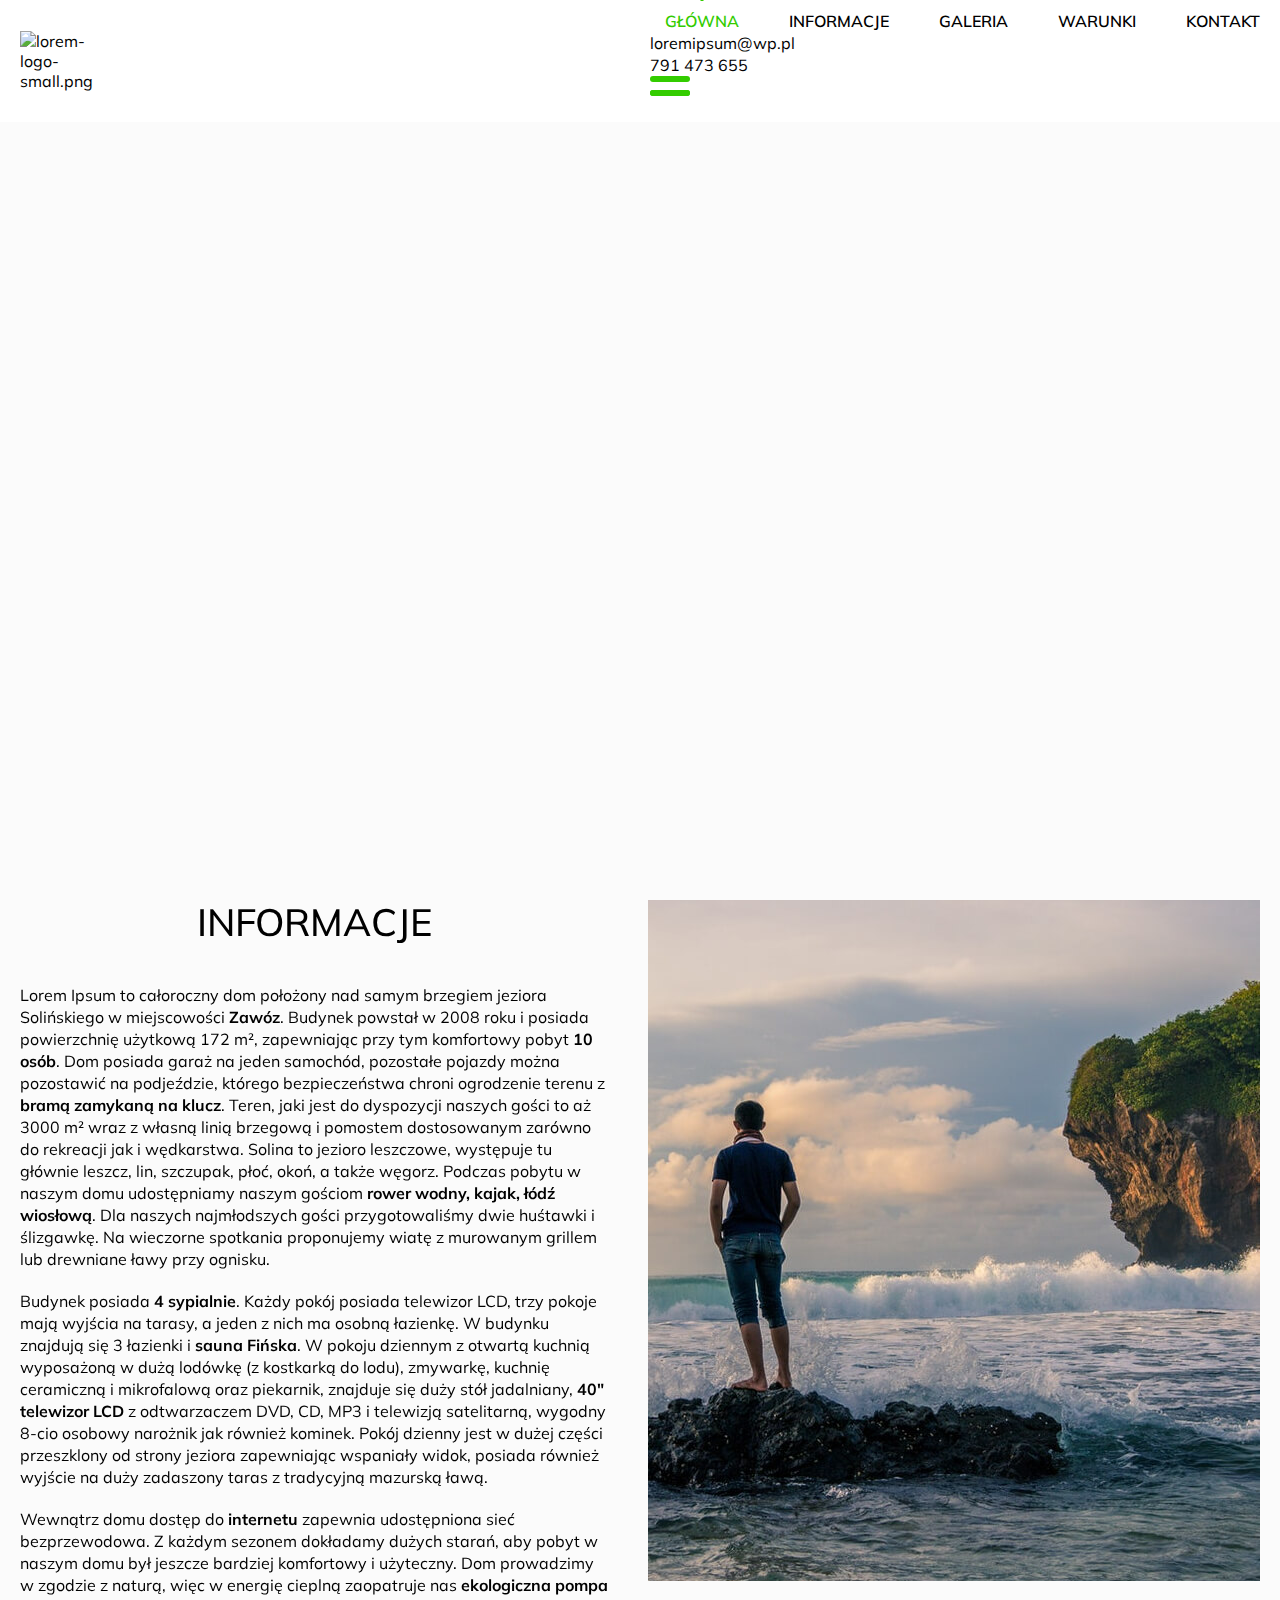
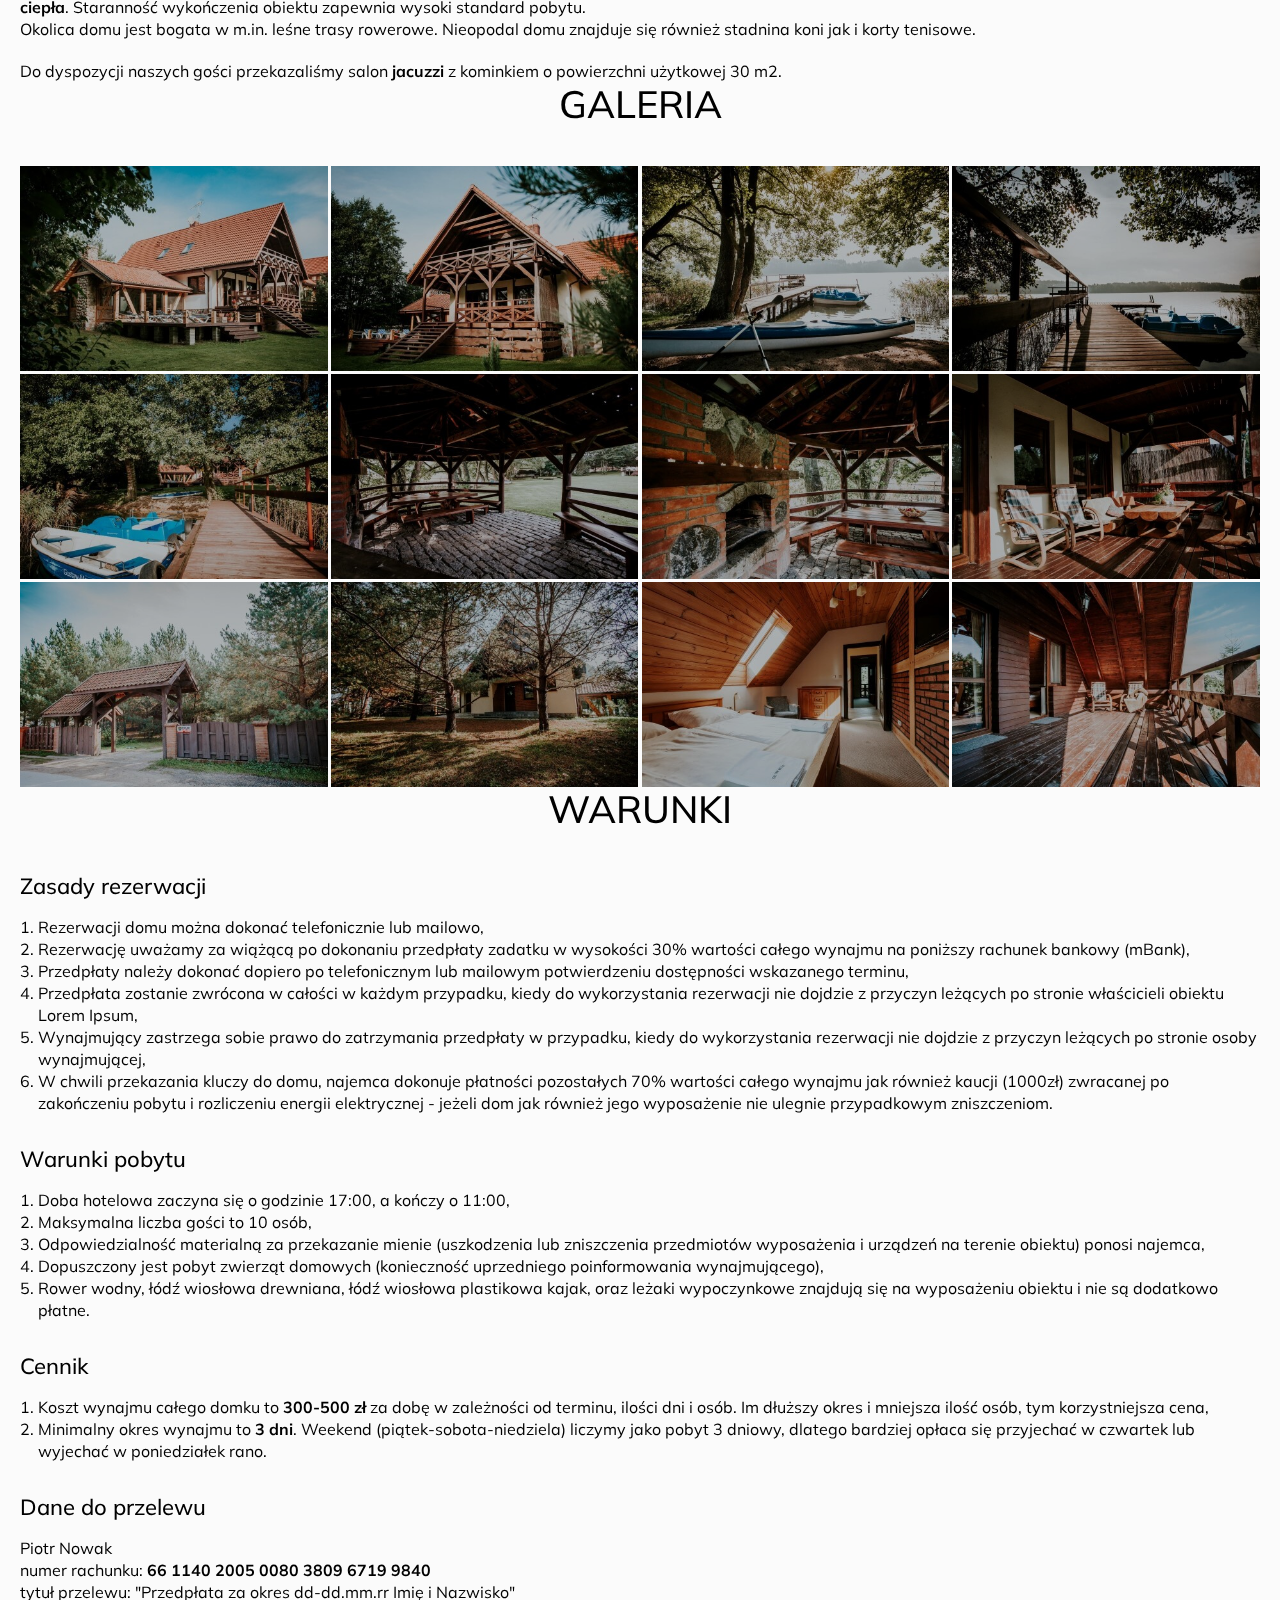
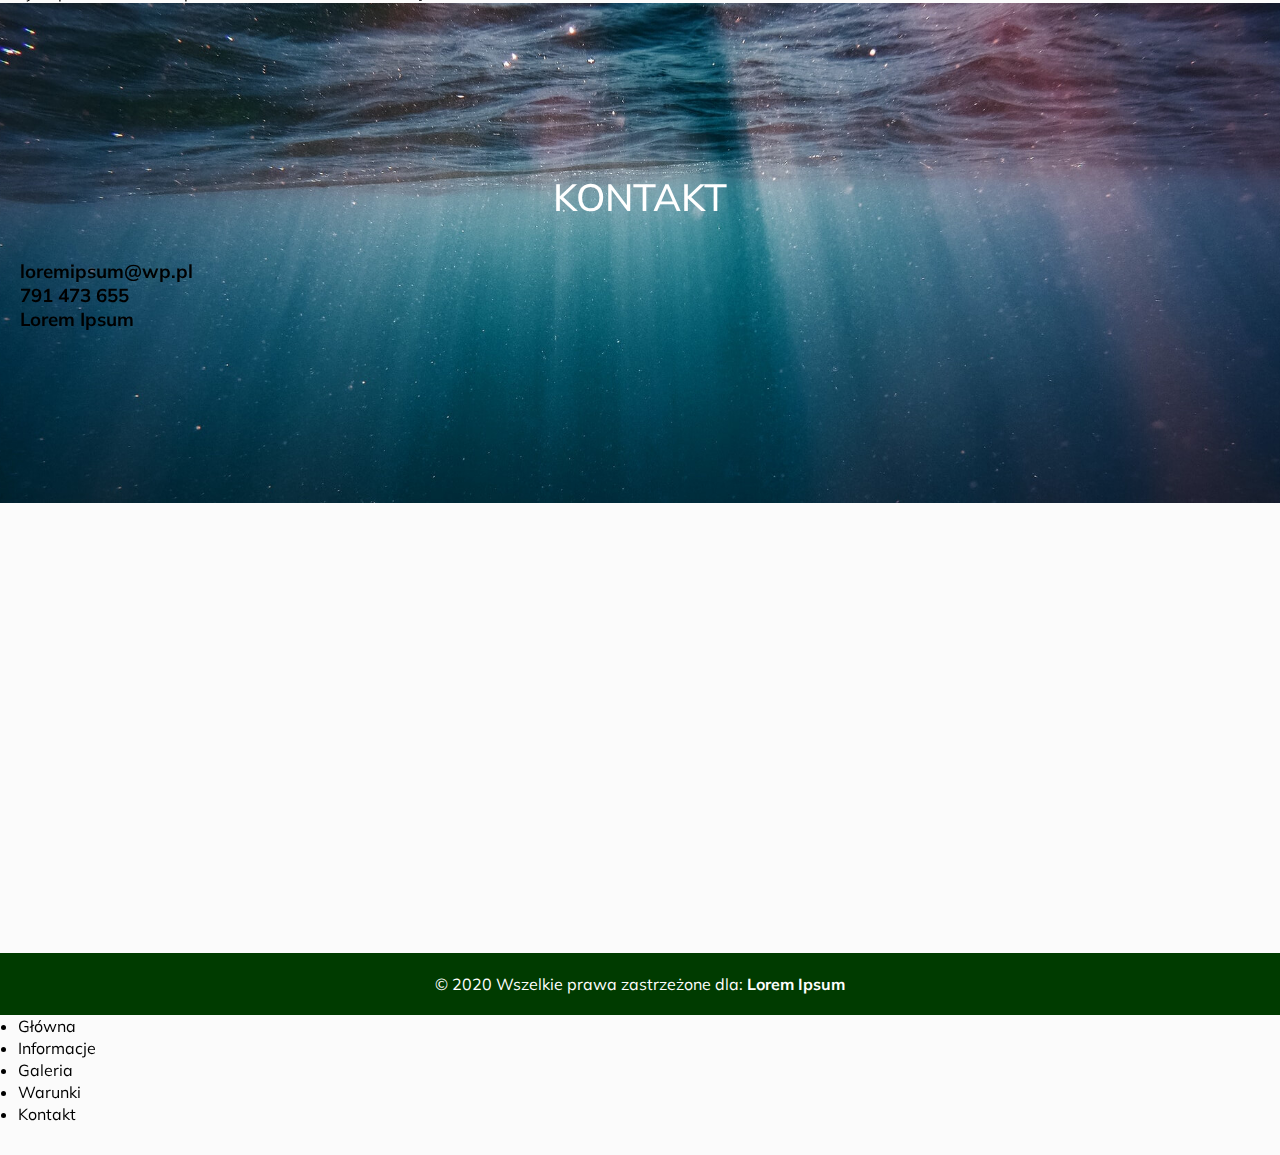
==== commit 96161b63: "favicon" ====
--- a/index.html
+++ b/index.html
@@ -11,10 +11,10 @@
     <meta property="og:title" content="Lorem Ipsum - domek do wynajęcia Bieszczady" />
 
     <link rel="icon" type="image/png"
-        href="file:///C:/Users/makar/Desktop/rent-home-template-1/images/lorem-favicon.png">
-    <meta property="og:image" content="http://wishes.net.pl/images/og-image.jpg" />
+        href="https://lorem-ipsum-bieszczady.netlify.app/images/lorem-favicon.png">
+    <meta property="og:image" content="https://lorem-ipsum-bieszczady.netlify.app/images/og-image.jpg" />
     <meta property="og:type" content="website" />
-    <meta property="og:url" content="http://wishes.net.pl/" />
+    <meta property="og:url" content="https://lorem-ipsum-bieszczady.netlify.app/" />
 
     <title>Lorem Ipsum - domek do wynajęcia Bieszczady</title>
 
@@ -28,7 +28,7 @@
     </style>
 </head>
 
-<body class="root" id="main">
+<body class="root">
     <main class="nav-fixed">
         <div class="container">
             <div class="navigation">
@@ -45,196 +45,228 @@
                         <li><a href="#conditions" class="scroll-p nav-a">Warunki</a></li>
                         <li><a href="#contact" class="scroll-p nav-a">Kontakt</a></li>
                     </ul>
-                    <div class="rwd-hamburger">
-                        <div class="menu">
-                            <div class="hamburger">
-                                <span></span>
-                                <span></span>
-                                <span></span>
-                                <span></span>
-                            </div>
-                        </div>
-                        <div class="menuBg">
-                            <ul class="mobileNav">
-                                <li><a href="#main" class="scroll-p">Główna</a></li>
-                                <li><a href="#informations" class="scroll-p">Informacje</a></li>
-                                <li><a href="#gallery" class="scroll-p">Galeria</a></li>
-                                <li><a href="#conditions" class="scroll-p">Warunki</a></li>
-                                <li><a href="#contact" class="scroll-p">Kontakt</a></li>
-                            </ul>
-                        </div>
+                    <div class="navigation__nav-contact">
+                        <a href="mailto:loremipsum@wp.pl">
+                            <i class="icon-mail-alt"></i>
+                            <p>loremipsum@wp.pl</p>
+                        </a>
+                        <a href="tel:791473655" class="rwd-menu-tel">
+                            <i class="icon-phone"></i>
+                            <p>791 473 655</p>
+                        </a>
+                    </div>
+                    <div id="hamburger" class="hamburger">
+                        <span></span>
+                        <span></span>
+                        <span></span>
                     </div>
                 </nav>
             </div>
         </div>
     </main>
-    <section class="default-bg top-background"></section>
-    <section id="informations" class="informations padding-60-0">
-        <div class="container">
-            <img src="images/man-standing.jpg" alt="man-standing.jpg">
-            <h2 class="font-34 sub-title">Informacje</h2>
-            <p>
-                Lorem Ipsum to całoroczny dom położony nad samym brzegiem jeziora Solińskiego w miejscowości
-                <strong>Zawóz</strong>. Budynek powstał w 2008 roku i posiada powierzchnię użytkową 172 m², zapewniając
-                przy tym komfortowy pobyt <strong>10 osób</strong>. Dom posiada garaż na jeden samochód, pozostałe
-                pojazdy można pozostawić na podjeździe, którego bezpieczeństwa chroni ogrodzenie terenu z <strong>bramą
-                    zamykaną na klucz</strong>. Teren, jaki jest do dyspozycji naszych gości to aż 3000 m² wraz z własną
-                linią brzegową i pomostem dostosowanym zarówno do rekreacji jak i wędkarstwa. Solina to jezioro
-                leszczowe, występuje tu głównie leszcz, lin, szczupak, płoć, okoń, a także węgorz. Podczas pobytu w
-                naszym domu udostępniamy naszym gościom <strong>rower wodny, kajak, łódź wiosłową</strong>. Dla naszych
-                najmłodszych gości przygotowaliśmy dwie huśtawki i ślizgawkę. Na wieczorne spotkania proponujemy wiatę z
-                murowanym grillem lub drewniane ławy przy ognisku.
-            </p>
-            <p>
-                Budynek posiada <strong>4 sypialnie</strong>. Każdy pokój posiada telewizor LCD, trzy pokoje mają
-                wyjścia na tarasy, a jeden z nich ma osobną łazienkę. W budynku znajdują się 3 łazienki i <strong>sauna
-                    Fińska</strong>. W pokoju dziennym z otwartą kuchnią wyposażoną w dużą lodówkę (z kostkarką do
-                lodu), zmywarkę, kuchnię ceramiczną i mikrofalową oraz piekarnik, znajduje się duży stół jadalniany,
-                <strong>40″ telewizor LCD</strong> z odtwarzaczem DVD, CD, MP3 i telewizją satelitarną, wygodny 8-cio
-                osobowy narożnik jak również kominek. Pokój dzienny jest w dużej części przeszklony od strony jeziora
-                zapewniając wspaniały widok, posiada również wyjście na duży zadaszony taras z tradycyjną mazurską ławą.
-            </p>
-            <p>
-                Wewnątrz domu dostęp do <strong>internetu</strong> zapewnia udostępniona sieć bezprzewodowa. Z każdym
-                sezonem dokładamy dużych starań, aby pobyt w naszym domu był jeszcze bardziej komfortowy i użyteczny.
-                Dom prowadzimy w zgodzie z naturą, więc w energię cieplną zaopatruje nas <strong>ekologiczna pompa
-                    ciepła</strong>. Staranność wykończenia obiektu zapewnia wysoki standard pobytu. Okolica domu jest
-                bogata w m.in. leśne trasy rowerowe. Nieopodal domu znajduje się również stadnina koni jak i korty
-                tenisowe.
-            </p>
-            <p>
-                Do dyspozycji naszych gości przekazaliśmy salon <strong>jacuzzi</strong> z kominkiem o powierzchni
-                użytkowej 30 m2.
-            </p>
-        </div>
-    </section>
-    <section id="gallery" class="gallery padding-60-0">
-        <div class="container container-big">
-            <h2 class="font-34 sub-title">Galeria</h2>
-            <div class="gallery-inside">
-                <a href="images/gallery/img1.jpg" data-caption="Image caption">
-                    <img src="images/gallery/thumbs/img1.jpg" alt="img1.jpg">
-                </a>
-                <a href="images/gallery/img2.jpg">
-                    <img src="images/gallery/thumbs/img2.jpg" alt="img2.jpg">
-                </a>
-                <a href="images/gallery/img3.jpg">
-                    <img src="images/gallery/thumbs/img3.jpg" alt="img3.jpg">
-                </a>
-                <a href="images/gallery/img4.jpg">
-                    <img src="images/gallery/thumbs/img4.jpg" alt="img4.jpg">
-                </a>
-                <a href="images/gallery/img5.jpg">
-                    <img src="images/gallery/thumbs/img5.jpg" alt="img5.jpg">
-                </a>
-                <a href="images/gallery/img6.jpg">
-                    <img src="images/gallery/thumbs/img6.jpg" alt="img6.jpg">
-                </a>
-                <a href="images/gallery/img7.jpg">
-                    <img src="images/gallery/thumbs/img7.jpg" alt="img7.jpg">
-                </a>
-                <a href="images/gallery/img8.jpg">
-                    <img src="images/gallery/thumbs/img8.jpg" alt="img8.jpg">
-                </a>
-                <a href="images/gallery/img9.jpg">
-                    <img src="images/gallery/thumbs/img9.jpg" alt="img9.jpg">
-                </a>
-                <a href="images/gallery/img10.jpg">
-                    <img src="images/gallery/thumbs/img10.jpg" alt="img10.jpg">
-                </a>
-                <a href="images/gallery/img11.jpg">
-                    <img src="images/gallery/thumbs/img11.jpg" alt="img11.jpg">
-                </a>
-                <a href="images/gallery/img12.jpg">
-                    <img src="images/gallery/thumbs/img12.jpg" alt="img12.jpg">
-                </a>
-            </div>
-        </div>
-    </section>
-    <section id="conditions">
-        <div class="container">
-            <div class="conditions padding-60-0">
-                <h2 class="font-34 sub-title">Warunki</h2>
-                <h3 class="font-22 small-title">Zasady rezerwacji</h3>
-                <ol>
-                    <li>Rezerwacji domu można dokonać telefonicznie lub mailowo,</li>
-                    <li>Rezerwację uważamy za wiążącą po dokonaniu przedpłaty zadatku w wysokości 30% wartości całego
-                        wynajmu na poniższy rachunek bankowy (mBank),</li>
-                    <li>Przedpłaty należy dokonać dopiero po telefonicznym lub mailowym potwierdzeniu dostępności
-                        wskazanego terminu,</li>
-                    <li>Przedpłata zostanie zwrócona w całości w każdym przypadku, kiedy do wykorzystania rezerwacji nie
-                        dojdzie z przyczyn leżących po stronie właścicieli obiektu Lorem Ipsum,</li>
-                    <li>Wynajmujący zastrzega sobie prawo do zatrzymania przedpłaty w przypadku, kiedy do wykorzystania
-                        rezerwacji nie dojdzie z przyczyn leżących po stronie osoby wynajmującej,</li>
-                    <li>W chwili przekazania kluczy do domu, najemca dokonuje płatności pozostałych 70% wartości całego
-                        wynajmu jak również kaucji (1000zł) zwracanej po zakończeniu pobytu i rozliczeniu energii
-                        elektrycznej - jeżeli dom jak również jego wyposażenie nie ulegnie przypadkowym zniszczeniom.
-                    </li>
-                </ol>
-                <h3 class="font-22 small-title">Warunki pobytu</h3>
-                <ol>
-                    <li>Doba hotelowa zaczyna się o godzinie 17:00, a kończy o 11:00,</li>
-                    <li>Maksymalna liczba gości to 10 osób,</li>
-                    <li>Odpowiedzialność materialną za przekazanie mienie (uszkodzenia lub zniszczenia przedmiotów
-                        wyposażenia i urządzeń na terenie obiektu) ponosi najemca,</li>
-                    <li>Dopuszczony jest pobyt zwierząt domowych (konieczność uprzedniego poinformowania wynajmującego),
-                    </li>
-                    <li>Rower wodny, łódź wiosłowa drewniana, łódź wiosłowa plastikowa kajak, oraz leżaki wypoczynkowe
-                        znajdują się na wyposażeniu obiektu i nie są dodatkowo płatne.</li>
-                </ol>
-                <h3 class="font-22 small-title">Cennik</h3>
-                <ol>
-                    <li>Koszt wynajmu całego domku to <strong>300-500 zł</strong> za dobę w zależności od terminu,
-                        ilości dni i osób. Im dłuższy okres i mniejsza ilość osób, tym korzystniejsza cena,</li>
-                    <li>Minimalny okres wynajmu to <strong>3 dni</strong>. Weekend (piątek-sobota-niedziela) liczymy
-                        jako pobyt 3 dniowy, dlatego bardziej opłaca się przyjechać w czwartek lub wyjechać w
-                        poniedziałek rano.</li>
-                </ol>
-                <h3 class="font-22 small-title">Dane do przelewu</h3>
-                <p>Piotr Nowak</p>
-                <p>numer rachunku: <strong>66 1140 2005 0080 3809 6719 9840</strong></p>
-                <p>tytuł przelewu: "Przedpłata za okres dd-dd.mm.rr Imię i Nazwisko"</p>
-            </div>
-        </div>
-    </section>
-    <section id="contact" class="default-bg contact-background">
-        <div class="contact-background-inside">
+    <div id="main">
+        <section class="default-bg top-background mask">
+            <h1>Lorem Ipsum<span>domek do wynajęcia Bieszczady</span></h1>
+        </section>
+        <section id="informations" class="informations padding-x-0">
             <div class="container">
-                <h2 class="font-34 sub-title">Kontakt</h2>
-                <a href="mailto:wishes.english@tlen.pl">
-                    <i class="icon-mail-alt"></i>
-                    <h3>Email</h3>
-                    <p>wishes.english@tlen.pl</p>
-                </a>
-                <a href="tel:570788663">
-                    <i class="icon-phone"></i>
-                    <h3>Telefon</h3>
-                    <p>570 788 663</p>
-                </a>
-                <a href="https://www.facebook.com/" target="_blank">
-                    <i class="icon-facebook"></i>
-                    <h3>Facebook</h3>
-                    <p>Lorem Ipsum</p>
-                </a>
-            </div>
-        </div>
-    </section>
-    <section>
-        <div class="map">
-            <iframe
-                src="https://www.google.com/maps/embed?pb=!1m18!1m12!1m3!1d16711.781953466292!2d19.64359485693188!3d50.14216704670129!2m3!1f0!2f0!3f0!3m2!1i1024!2i768!4f13.1!3m3!1m2!1s0x4716f73643b45203%3A0x3744d9d962d6ba4f!2sWishes+School+of+English!5e0!3m2!1spl!2spl!4v1566148004774!5m2!1spl!2spl"
-                width="100%" height="350" frameborder="0" style="border:0" allowfullscreen>
-            </iframe>
-        </div>
-    </section>
-    <footer>
-        <div class="footer">
+                <img src="images/man-standing.jpg" alt="man-standing.jpg">
+                <h2 class="font-34 sub-title">Informacje</h2>
+                <p>
+                    Lorem Ipsum to całoroczny dom położony nad samym brzegiem jeziora Solińskiego w miejscowości
+                    <strong>Zawóz</strong>. Budynek powstał w 2008 roku i posiada powierzchnię użytkową 172 m²,
+                    zapewniając
+                    przy tym komfortowy pobyt <strong>10 osób</strong>. Dom posiada garaż na jeden samochód, pozostałe
+                    pojazdy można pozostawić na podjeździe, którego bezpieczeństwa chroni ogrodzenie terenu z
+                    <strong>bramą
+                        zamykaną na klucz</strong>. Teren, jaki jest do dyspozycji naszych gości to aż 3000 m² wraz z
+                    własną
+                    linią brzegową i pomostem dostosowanym zarówno do rekreacji jak i wędkarstwa. Solina to jezioro
+                    leszczowe, występuje tu głównie leszcz, lin, szczupak, płoć, okoń, a także węgorz. Podczas pobytu w
+                    naszym domu udostępniamy naszym gościom <strong>rower wodny, kajak, łódź wiosłową</strong>. Dla
+                    naszych
+                    najmłodszych gości przygotowaliśmy dwie huśtawki i ślizgawkę. Na wieczorne spotkania proponujemy
+                    wiatę z
+                    murowanym grillem lub drewniane ławy przy ognisku.
+                </p>
+                <p>
+                    Budynek posiada <strong>4 sypialnie</strong>. Każdy pokój posiada telewizor LCD, trzy pokoje mają
+                    wyjścia na tarasy, a jeden z nich ma osobną łazienkę. W budynku znajdują się 3 łazienki i
+                    <strong>sauna
+                        Fińska</strong>. W pokoju dziennym z otwartą kuchnią wyposażoną w dużą lodówkę (z kostkarką do
+                    lodu), zmywarkę, kuchnię ceramiczną i mikrofalową oraz piekarnik, znajduje się duży stół jadalniany,
+                    <strong>40″ telewizor LCD</strong> z odtwarzaczem DVD, CD, MP3 i telewizją satelitarną, wygodny
+                    8-cio
+                    osobowy narożnik jak również kominek. Pokój dzienny jest w dużej części przeszklony od strony
+                    jeziora
+                    zapewniając wspaniały widok, posiada również wyjście na duży zadaszony taras z tradycyjną mazurską
+                    ławą.
+                </p>
+                <p>
+                    Wewnątrz domu dostęp do <strong>internetu</strong> zapewnia udostępniona sieć bezprzewodowa. Z
+                    każdym
+                    sezonem dokładamy dużych starań, aby pobyt w naszym domu był jeszcze bardziej komfortowy i
+                    użyteczny.
+                    Dom prowadzimy w zgodzie z naturą, więc w energię cieplną zaopatruje nas <strong>ekologiczna pompa
+                        ciepła</strong>. Staranność wykończenia obiektu zapewnia wysoki standard pobytu. Okolica domu
+                    jest
+                    bogata w m.in. leśne trasy rowerowe. Nieopodal domu znajduje się również stadnina koni jak i korty
+                    tenisowe.
+                </p>
+                <p>
+                    Do dyspozycji naszych gości przekazaliśmy salon <strong>jacuzzi</strong> z kominkiem o powierzchni
+                    użytkowej 30 m2.
+                </p>
+            </div>
+        </section>
+        <section id="gallery" class="gallery padding-x-0">
+            <div class="container container-big">
+                <h2 class="font-34 sub-title">Galeria</h2>
+                <div class="gallery-inside">
+                    <!-- <a href="images/gallery/img1.jpg" data-caption="Image caption">
+                        <img src="images/gallery/thumbs/img1.jpg" alt="img1.jpg">
+                    </a> -->
+                    <a href="images/gallery/img1.jpg">
+                        <img src="images/gallery/thumbs/img1.jpg" alt="img1.jpg">
+                    </a>
+                    <a href="images/gallery/img2.jpg">
+                        <img src="images/gallery/thumbs/img2.jpg" alt="img2.jpg">
+                    </a>
+                    <a href="images/gallery/img3.jpg">
+                        <img src="images/gallery/thumbs/img3.jpg" alt="img3.jpg">
+                    </a>
+                    <a href="images/gallery/img4.jpg">
+                        <img src="images/gallery/thumbs/img4.jpg" alt="img4.jpg">
+                    </a>
+                    <a href="images/gallery/img5.jpg">
+                        <img src="images/gallery/thumbs/img5.jpg" alt="img5.jpg">
+                    </a>
+                    <a href="images/gallery/img6.jpg">
+                        <img src="images/gallery/thumbs/img6.jpg" alt="img6.jpg">
+                    </a>
+                    <a href="images/gallery/img7.jpg">
+                        <img src="images/gallery/thumbs/img7.jpg" alt="img7.jpg">
+                    </a>
+                    <a href="images/gallery/img8.jpg">
+                        <img src="images/gallery/thumbs/img8.jpg" alt="img8.jpg">
+                    </a>
+                    <a href="images/gallery/img9.jpg">
+                        <img src="images/gallery/thumbs/img9.jpg" alt="img9.jpg">
+                    </a>
+                    <a href="images/gallery/img10.jpg">
+                        <img src="images/gallery/thumbs/img10.jpg" alt="img10.jpg">
+                    </a>
+                    <a href="images/gallery/img11.jpg">
+                        <img src="images/gallery/thumbs/img11.jpg" alt="img11.jpg">
+                    </a>
+                    <a href="images/gallery/img12.jpg">
+                        <img src="images/gallery/thumbs/img12.jpg" alt="img12.jpg">
+                    </a>
+                </div>
+            </div>
+        </section>
+        <section id="conditions">
             <div class="container">
-                <p>© 2020 Wszelkie prawa zastrzeżone dla: <span><b>Lorem Ipsum</b></span></p>
-            </div>
-        </div>
-    </footer>
-    <a href="#main" class="scroll-p back-to-top"><i class="icon-angle-up"></i></a>
+                <div class="conditions padding-x-0">
+                    <h2 class="font-34 sub-title">Warunki</h2>
+                    <h3 class="font-22 small-title">Zasady rezerwacji</h3>
+                    <ol>
+                        <li>Rezerwacji domu można dokonać telefonicznie lub mailowo,</li>
+                        <li>Rezerwację uważamy za wiążącą po dokonaniu przedpłaty zadatku w wysokości 30% wartości
+                            całego
+                            wynajmu na poniższy rachunek bankowy (mBank),</li>
+                        <li>Przedpłaty należy dokonać dopiero po telefonicznym lub mailowym potwierdzeniu dostępności
+                            wskazanego terminu,</li>
+                        <li>Przedpłata zostanie zwrócona w całości w każdym przypadku, kiedy do wykorzystania rezerwacji
+                            nie
+                            dojdzie z przyczyn leżących po stronie właścicieli obiektu Lorem Ipsum,</li>
+                        <li>Wynajmujący zastrzega sobie prawo do zatrzymania przedpłaty w przypadku, kiedy do
+                            wykorzystania
+                            rezerwacji nie dojdzie z przyczyn leżących po stronie osoby wynajmującej,</li>
+                        <li>W chwili przekazania kluczy do domu, najemca dokonuje płatności pozostałych 70% wartości
+                            całego
+                            wynajmu jak również kaucji (1000zł) zwracanej po zakończeniu pobytu i rozliczeniu energii
+                            elektrycznej - jeżeli dom jak również jego wyposażenie nie ulegnie przypadkowym
+                            zniszczeniom.
+                        </li>
+                    </ol>
+                    <h3 class="font-22 small-title">Warunki pobytu</h3>
+                    <ol>
+                        <li>Doba hotelowa zaczyna się o godzinie 17:00, a kończy o 11:00,</li>
+                        <li>Maksymalna liczba gości to 10 osób,</li>
+                        <li>Odpowiedzialność materialną za przekazanie mienie (uszkodzenia lub zniszczenia przedmiotów
+                            wyposażenia i urządzeń na terenie obiektu) ponosi najemca,</li>
+                        <li>Dopuszczony jest pobyt zwierząt domowych (konieczność uprzedniego poinformowania
+                            wynajmującego),
+                        </li>
+                        <li>Rower wodny, łódź wiosłowa drewniana, łódź wiosłowa plastikowa kajak, oraz leżaki
+                            wypoczynkowe
+                            znajdują się na wyposażeniu obiektu i nie są dodatkowo płatne.</li>
+                    </ol>
+                    <h3 class="font-22 small-title">Cennik</h3>
+                    <ol>
+                        <li>Koszt wynajmu całego domku to <strong>300-500 zł</strong> za dobę w zależności od terminu,
+                            ilości dni i osób. Im dłuższy okres i mniejsza ilość osób, tym korzystniejsza cena,</li>
+                        <li>Minimalny okres wynajmu to <strong>3 dni</strong>. Weekend (piątek-sobota-niedziela) liczymy
+                            jako pobyt 3 dniowy, dlatego bardziej opłaca się przyjechać w czwartek lub wyjechać w
+                            poniedziałek rano.</li>
+                    </ol>
+                    <h3 class="font-22 small-title">Dane do przelewu</h3>
+                    <p>Piotr Nowak</p>
+                    <p>numer rachunku: <strong>66 1140 2005 0080 3809 6719 9840</strong></p>
+                    <p>tytuł przelewu: "Przedpłata za okres dd-dd.mm.rr Imię i Nazwisko"</p>
+                </div>
+            </div>
+        </section>
+        <section id="contact" class="default-bg contact-background">
+            <div class="contact-background-inside">
+                <div class="container">
+                    <h2 class="font-34 sub-title">Kontakt</h2>
+                    <div class="contacts">
+                        <a href="mailto:loremipsum@wp.pl">
+                            <i class="icon-mail-alt"></i>
+                            <h3>loremipsum@wp.pl</h3>
+                        </a>
+                        <a href="tel:791473655">
+                            <i class="icon-phone"></i>
+                            <h3>791 473 655</h3>
+                        </a>
+                        <a href="https://www.facebook.com/" target="_blank">
+                            <i class="icon-facebook"></i>
+                            <h3>Lorem Ipsum</h3>
+                        </a>
+                    </div>
+                </div>
+            </div>
+        </section>
+        <section>
+            <div class="map">
+                <iframe
+                    src="https://www.google.com/maps/embed?pb=!1m18!1m12!1m3!1d4908.565125565971!2d22.427322953381953!3d49.32901710162421!2m3!1f0!2f0!3f0!3m2!1i1024!2i768!4f13.1!3m3!1m2!1s0x473bf0c8b35c0375%3A0x1b867dec0eb1c42e!2sPole%20namiotowe!5e0!3m2!1spl!2spl!4v1592329265288!5m2!1spl!2spl"
+                    width="100%" height="450" frameborder="0" style="border:0;" allowfullscreen="" aria-hidden="false"
+                    tabindex="0"></iframe>
+            </div>
+        </section>
+        <footer>
+            <div class="footer">
+                <div class="container">
+                    <p>© 2020 Wszelkie prawa zastrzeżone dla: <span><b>Lorem Ipsum</b></span></p>
+                </div>
+            </div>
+        </footer>
+    </div>
+
+    <div id="hiddenMenu" class="rwd-menu">
+        <ul class="rwd-menu-ul">
+            <li class="active"><a href="#main" class="scroll-p hiddenMenuLi">Główna</a></li>
+            <li><a href="#informations" class="scroll-p hiddenMenuLi">Informacje</a></li>
+            <li><a href="#gallery" class="scroll-p hiddenMenuLi">Galeria</a></li>
+            <li><a href="#conditions" class="scroll-p hiddenMenuLi">Warunki</a></li>
+            <li><a href="#contact" class="scroll-p hiddenMenuLi">Kontakt</a></li>
+        </ul>
+    </div>
+
+    <a href="#main" id="scrollTop" class="scroll-p back-to-top"><i class="icon-angle-up"></i></a>
 
     <script src="js/jquery.js"></script>
     <script src="js/jquery.easing.min.js"></script>
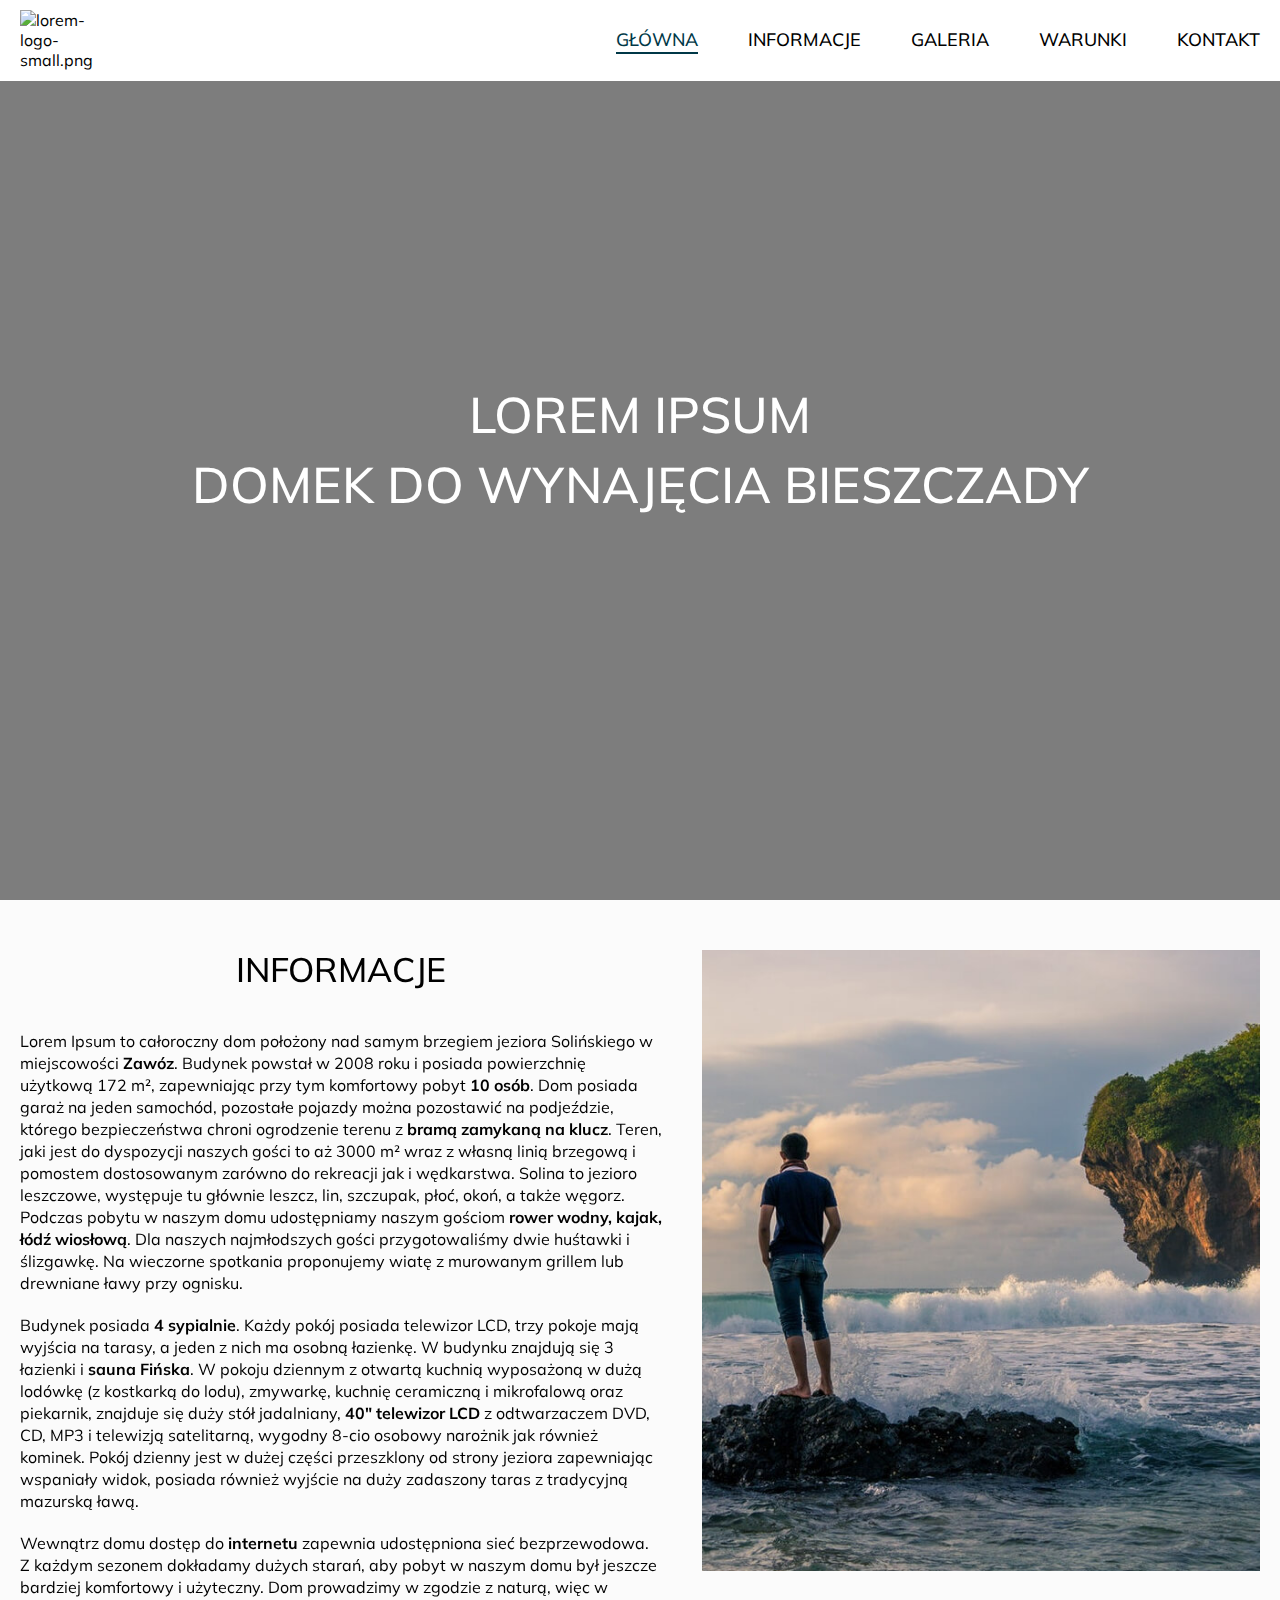
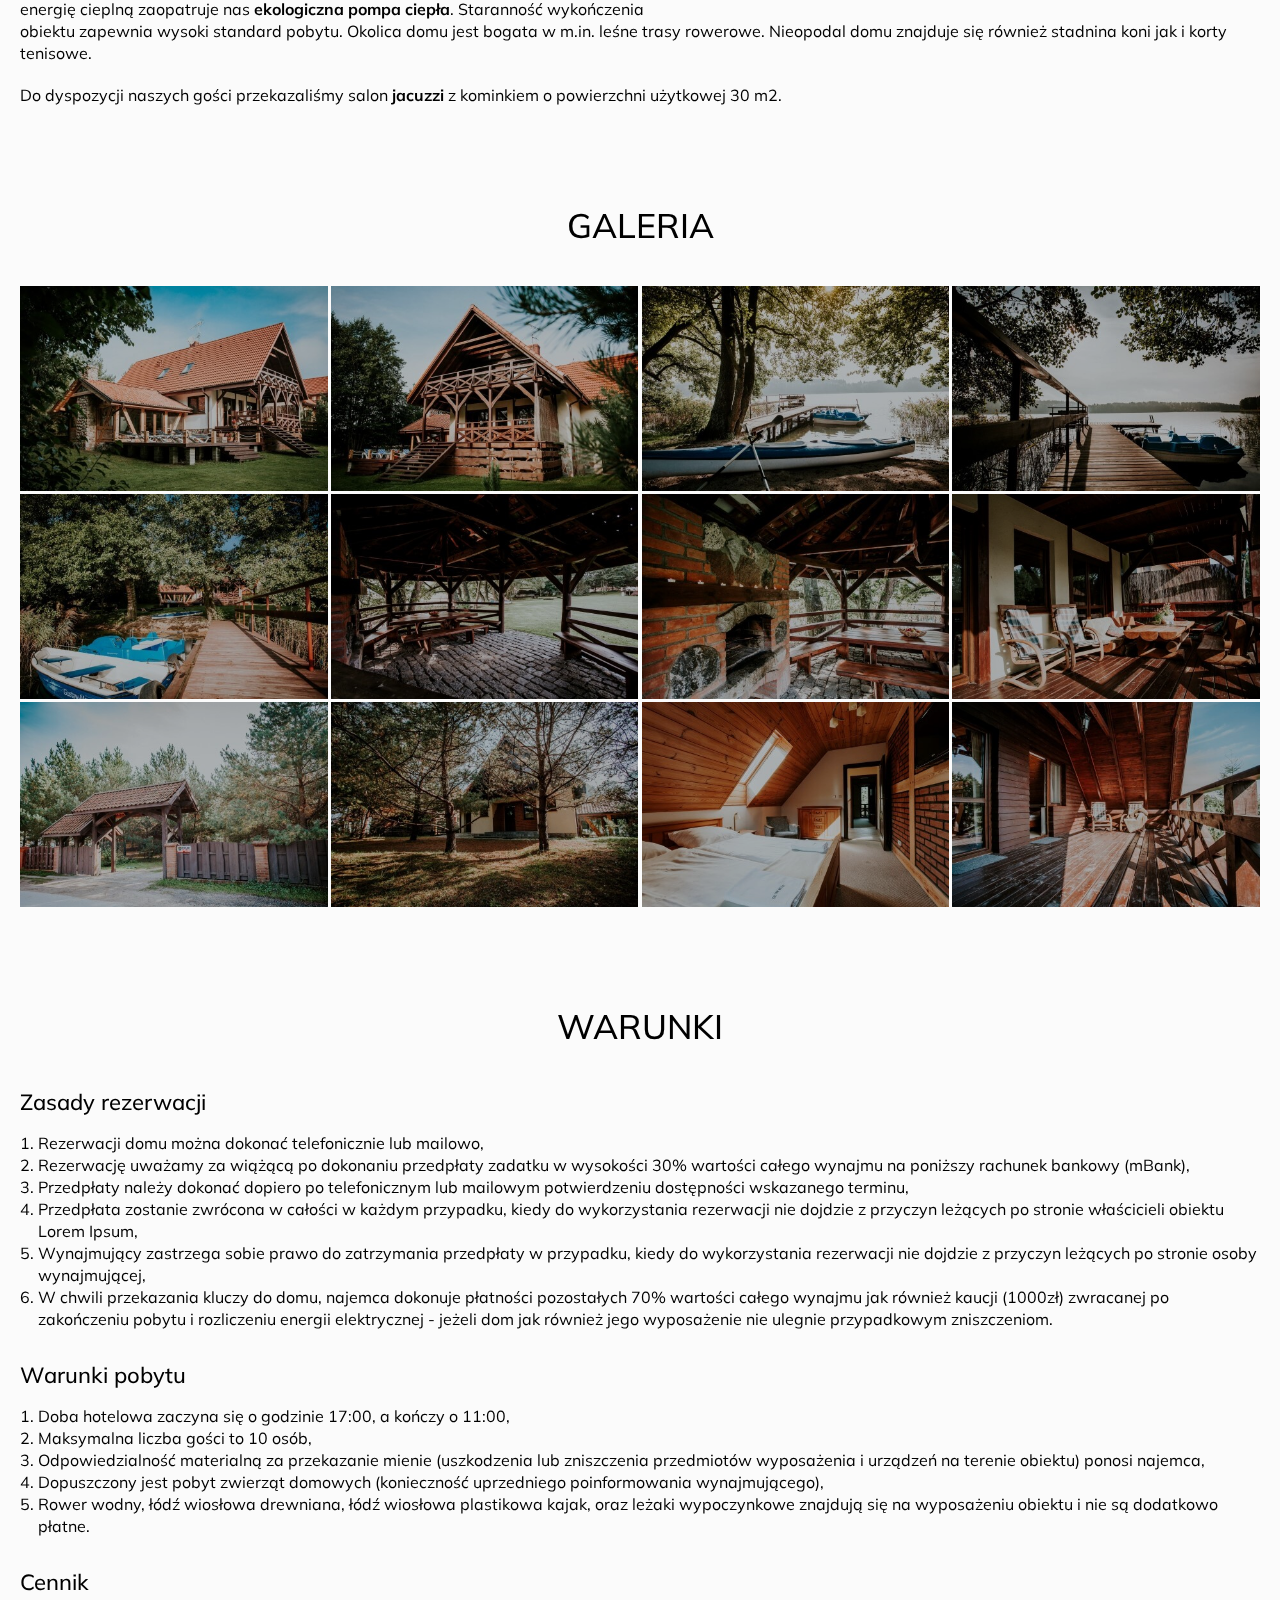
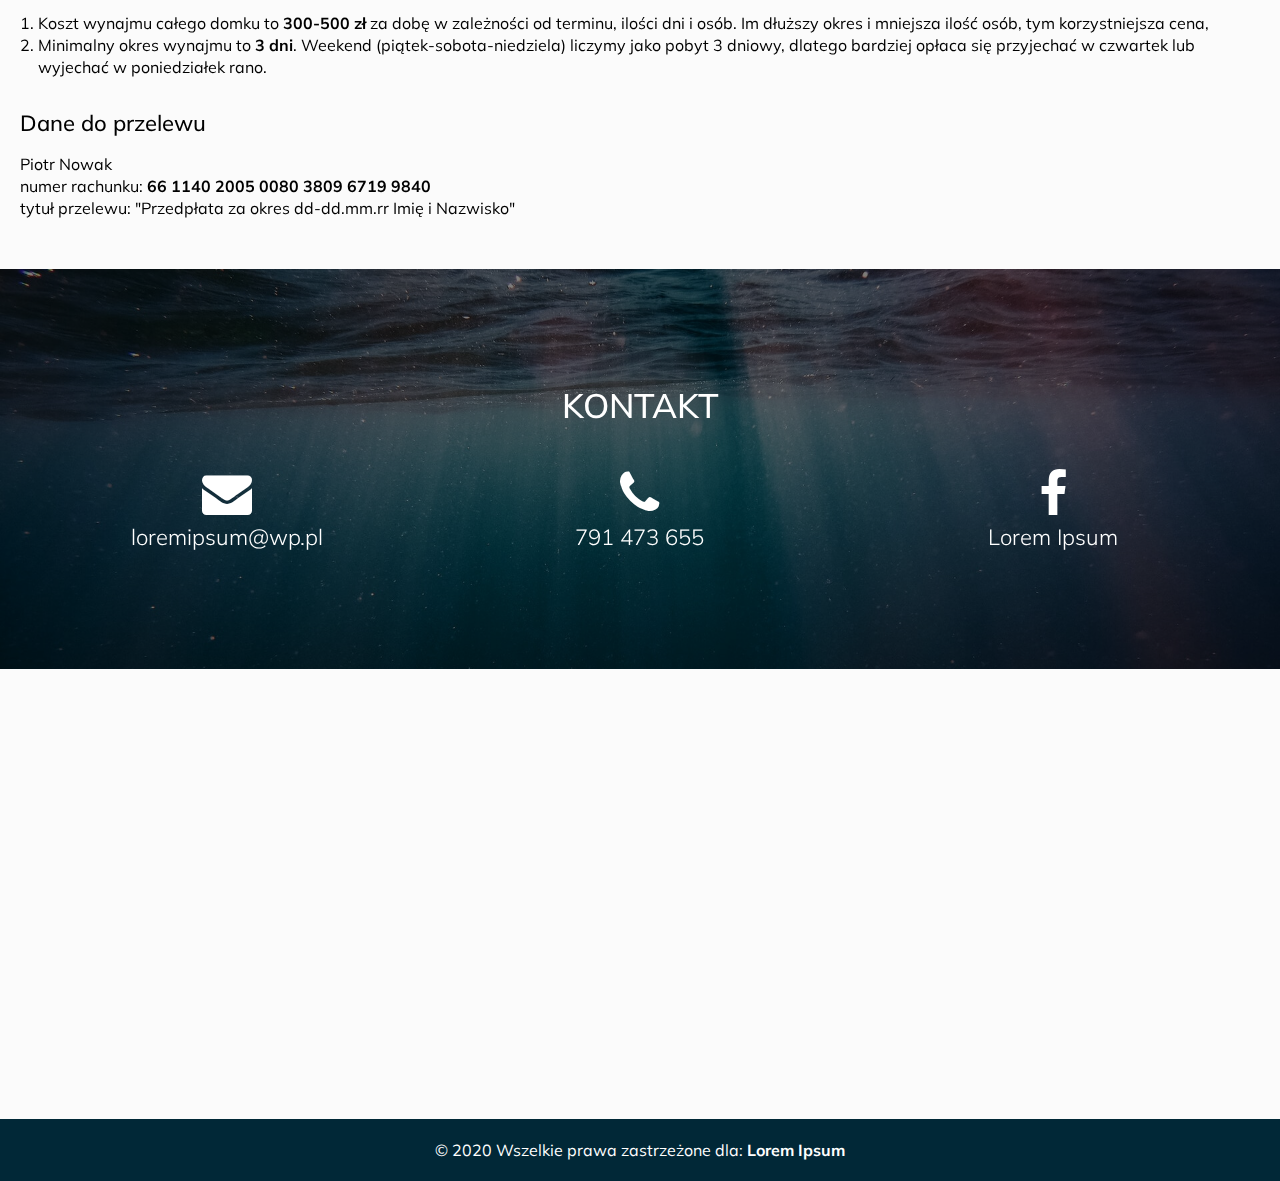
==== commit 737ae85e: "cookies" ====
--- a/index.html
+++ b/index.html
@@ -18,14 +18,11 @@
 
     <title>Lorem Ipsum - domek do wynajęcia Bieszczady</title>
 
+    <link href='https://fonts.googleapis.com/css2?family=Muli:wght@300;400;500;700;900&display=swap' rel="stylesheet">
     <link rel="stylesheet" type="text/css" href="fontello/css/fontello.css">
+    <link rel="stylesheet" type="text/css" href="css/baguetteBox.min.css">
     <link rel="stylesheet" type="text/css" href="css/styles.css">
-    <link rel="stylesheet" type="text/css" href="css/baguetteBox.min.css">
-    <link href="https://unpkg.com/aos@2.3.1/dist/aos.css" rel="stylesheet">
-
-    <style>
-        @import url('https://fonts.googleapis.com/css2?family=Muli:wght@300;400;500;700;900&display=swap');
-    </style>
+
 </head>
 
 <body class="root">
@@ -33,7 +30,7 @@
         <div class="container">
             <div class="navigation">
                 <div class="navigation__logo">
-                    <a href="file:///C:/Users/makar/Desktop/rent-home-template-1/index.html" class="navigation__logo-a">
+                    <a href="https://lorem-ipsum-bieszczady.netlify.app/" class="navigation__logo-a">
                         <img src="images/lorem-logo-small.png" alt="lorem-logo-small.png">
                     </a>
                 </div>
@@ -266,22 +263,32 @@
         </ul>
     </div>
 
+    <section class="cookies" id="cookie-warn">
+        <div class="container">
+            <div class="cookies__content">
+                <div class="cookies__content-left">
+                    <div class="cookies-img">
+                        <img src="images/cookies.png" alt="cookies.png">
+                    </div>
+                    <div>
+                        <p>Strona internetowa wykorzystuje cookies (ciasteczka). <a href="https://policies.google.com/technologies/cookies">Dowiedz się więcej</a> o celu ich używania i zmianie ustawień cookies w przeglądarce. Korzystając ze strony wyrażasz zgodę na używanie cookie, zgodnie z aktualnymi ustawieniami przeglądarki.</p>
+                    </div>
+                </div>
+                <div class="cookies__content-right">
+                    <i class="icon-cancel-1" id="close-cookie-warn"></i>
+                </div>
+            </div>
+        </div>
+    </section>
+
     <a href="#main" id="scrollTop" class="scroll-p back-to-top"><i class="icon-angle-up"></i></a>
 
     <script src="js/jquery.js"></script>
     <script src="js/jquery.easing.min.js"></script>
     <script src="js/baguetteBox.min.js"></script>
     <script src="js/scripts.js"></script>
-    <script src="https://unpkg.com/aos@2.3.1/dist/aos.js"></script>
     <script>
         baguetteBox.run('.gallery-inside');
-        AOS.init();
-        AOS.init({
-            disable: function () {
-                var maxWidth = 1199;
-                return window.innerWidth < maxWidth;
-            }
-        });
     </script>
 </body>
 
--- a/fontello/css/fontello.css
+++ b/fontello/css/fontello.css
@@ -0,0 +1,71 @@
+@font-face {
+  font-family: 'fontello';
+  src: url('../font/fontello.eot?76716514');
+  src: url('../font/fontello.eot?76716514#iefix') format('embedded-opentype'),
+       url('../font/fontello.woff2?76716514') format('woff2'),
+       url('../font/fontello.woff?76716514') format('woff'),
+       url('../font/fontello.ttf?76716514') format('truetype'),
+       url('../font/fontello.svg?76716514#fontello') format('svg');
+  font-weight: normal;
+  font-style: normal;
+}
+/* Chrome hack: SVG is rendered more smooth in Windozze. 100% magic, uncomment if you need it. */
+/* Note, that will break hinting! In other OS-es font will be not as sharp as it could be */
+/*
+@media screen and (-webkit-min-device-pixel-ratio:0) {
+  @font-face {
+    font-family: 'fontello';
+    src: url('../font/fontello.svg?76716514#fontello') format('svg');
+  }
+}
+*/
+ 
+ [class^="icon-"]:before, [class*=" icon-"]:before {
+  font-family: "fontello";
+  font-style: normal;
+  font-weight: normal;
+  speak: never;
+ 
+  display: inline-block;
+  text-decoration: inherit;
+  width: 1em;
+  margin-right: .2em;
+  text-align: center;
+  /* opacity: .8; */
+ 
+  /* For safety - reset parent styles, that can break glyph codes*/
+  font-variant: normal;
+  text-transform: none;
+ 
+  /* fix buttons height, for twitter bootstrap */
+  line-height: 1em;
+ 
+  /* Animation center compensation - margins should be symmetric */
+  /* remove if not needed */
+  margin-left: .2em;
+ 
+  /* you can be more comfortable with increased icons size */
+  /* font-size: 120%; */
+ 
+  /* Font smoothing. That was taken from TWBS */
+  -webkit-font-smoothing: antialiased;
+  -moz-osx-font-smoothing: grayscale;
+ 
+  /* Uncomment for 3D effect */
+  /* text-shadow: 1px 1px 1px rgba(127, 127, 127, 0.3); */
+}
+ 
+.icon-quote:before { content: '\e800'; } /* '' */
+.icon-phone:before { content: '\e801'; } /* '' */
+.icon-down-open:before { content: '\e802'; } /* '' */
+.icon-users:before { content: '\e803'; } /* '' */
+.icon-users-1:before { content: '\e804'; } /* '' */
+.icon-cancel:before { content: '\e805'; } /* '' */
+.icon-info:before { content: '\e806'; } /* '' */
+.icon-up-open:before { content: '\e807'; } /* '' */
+.icon-cancel-1:before { content: '\e808'; } /* '' */
+.icon-facebook:before { content: '\f09a'; } /* '' */
+.icon-mail-alt:before { content: '\f0e0'; } /* '' */
+.icon-angle-up:before { content: '\f106'; } /* '' */
+.icon-wechat:before { content: '\f1d7'; } /* '' */
+.icon-icq:before { content: '\f304'; } /* '' */--- a/css/styles.css
+++ b/css/styles.css
@@ -46,7 +46,7 @@
   text-decoration: none;
 }
 a a:hover {
-  color: #33CC00;
+  color: #003847;
 }
 ol,
 ul {
@@ -77,19 +77,70 @@
   margin-left: 0;
   opacity: 1;
 }
+.font-50 {
+  font-size: 50px;
+  line-height: 70px;
+  font-weight: 500;
+}
+@media only screen and (max-width: 991px) {
+  .font-50 {
+    font-size: 40px;
+    line-height: 54px;
+  }
+}
+@media only screen and (max-width: 575px) {
+  .font-50 {
+    font-size: 38px;
+    line-height: 44px;
+  }
+}
 .font-34 {
-  font-size: 38px;
-  line-height: 44px;
-  font-weight: 400;
+  font-size: 34px;
+  line-height: 40px;
+  font-weight: 400;
+}
+@media only screen and (max-width: 767px) {
+  .font-34 {
+    font-size: 30px;
+    line-height: 36px;
+  }
+}
+@media only screen and (max-width: 575px) {
+  .font-34 {
+    font-size: 28px;
+    line-height: 34px;
+  }
 }
 .font-22 {
   font-size: 22px;
   line-height: 30px;
   font-weight: 400;
 }
+@media only screen and (max-width: 767px) {
+  .font-22 {
+    font-size: 20px;
+    line-height: 26px;
+  }
+}
+@media only screen and (max-width: 575px) {
+  .font-22 {
+    font-size: 18px;
+    line-height: 24px;
+  }
+}
+.font-18 {
+  font-size: 18px;
+  line-height: 24px;
+  font-weight: 400;
+}
 .font-16 {
   font-size: 16px;
   line-height: 22px;
+  font-weight: 400;
+}
+.font-14 {
+  font-size: 14px;
+  line-height: 20px;
   font-weight: 400;
 }
 .sub-title {
@@ -98,36 +149,37 @@
   font-weight: 500;
   margin-bottom: 40px;
 }
+@media only screen and (max-width: 767px) {
+  .sub-title {
+    margin-bottom: 30px;
+  }
+}
+@media only screen and (max-width: 575px) {
+  .sub-title {
+    margin-bottom: 20px;
+  }
+}
 .small-title {
   font-weight: 500;
   margin-bottom: 15px;
 }
-.top-line {
+.bottom-line {
   position: relative;
-  -webkit-transition: all 0.3s ease-out 0s;
-  -moz-transition: all 0.3s ease-out 0s;
-  -ms-transition: all 0.3s ease-out 0s;
-  -o-transition: all 0.3s ease-out 0s;
-  transition: all 0.3s ease-out 0s;
-}
-.top-line::before {
+}
+.bottom-line::before {
+  content: '';
   position: absolute;
-  content: '';
-  width: 3px;
-  height: 0;
-  background-color: #33CC00;
+  bottom: -2px;
   left: 50%;
-  top: -50px;
-  -webkit-transform: translateX(-50%);
-  -moz-transform: translateX(-50%);
-  -ms-transform: translateX(-50%);
-  -o-transform: translateX(-50%);
   transform: translateX(-50%);
-  -webkit-transition: all 0.3s ease-out 0s;
-  -moz-transition: all 0.3s ease-out 0s;
-  -ms-transition: all 0.3s ease-out 0s;
-  -o-transition: all 0.3s ease-out 0s;
-  transition: all 0.3s ease-out 0s;
+  width: 0;
+  height: 2px;
+  background-color: #003847;
+  -webkit-transition-duration: 0.3s;
+  -moz-transition-duration: 0.3s;
+  -ms-transition-duration: 0.3s;
+  -o-transition-duration: 0.3s;
+  transition-duration: 0.3s;
 }
 .back-to-top {
   position: fixed;
@@ -139,7 +191,7 @@
   width: 45px;
   height: 45px;
   border-radius: 50%;
-  background-color: #33CC00;
+  background-color: #003847;
   -webkit-transition-duration: 0.3s;
   -moz-transition-duration: 0.3s;
   -ms-transition-duration: 0.3s;
@@ -158,10 +210,10 @@
   color: #fff;
 }
 .back-to-top:hover {
-  background-color: #7ED956;
+  background-color: #004253;
 }
 .back-to-top-show {
-  z-index: 80;
+  z-index: 99;
   opacity: 1;
   pointer-events: auto;
 }
@@ -172,8 +224,35 @@
   height: 100vh;
   width: 100%;
 }
-.padding-60-0 {
-  padding: 60px 0;
+.padding-x-0 {
+  padding: 50px 0;
+}
+@media only screen and (max-width: 991px) {
+  .padding-x-0 {
+    padding: 40px 0;
+  }
+}
+@media only screen and (max-width: 767px) {
+  .padding-x-0 {
+    padding: 30px 0;
+  }
+}
+@media only screen and (max-width: 575px) {
+  .padding-x-0 {
+    padding: 20px 0;
+  }
+}
+.mask {
+  position: relative;
+}
+.mask::before {
+  position: absolute;
+  top: 0;
+  left: 0;
+  width: 100%;
+  height: 100%;
+  content: '';
+  background-color: rgba(0, 0, 0, 0.5);
 }
 .nav-fixed {
   position: fixed;
@@ -182,6 +261,7 @@
   z-index: 99;
   padding: 10px 0;
   background-color: #fff;
+  border-bottom: 1px transparent solid;
   -webkit-transition-duration: 1s;
   -moz-transition-duration: 1s;
   -ms-transition-duration: 1s;
@@ -190,7 +270,7 @@
 }
 .nav-fixed-scroll {
   padding: 3px 0;
-  border-bottom: 1px #33CC00 solid;
+  border-color: #003847;
 }
 .navigation {
   display: flex;
@@ -199,7 +279,21 @@
 }
 .navigation__logo-a {
   display: block;
-  max-width: 100px;
+  width: 100px;
+}
+@media only screen and (max-width: 575px) {
+  .navigation__logo-a {
+    width: 80px;
+  }
+}
+.navigation__logo-a img {
+  display: block;
+}
+@media only screen and (max-width: 767px) {
+  .navigation__nav {
+    display: flex;
+    align-items: center;
+  }
 }
 .navigation__nav-ul {
   display: flex;
@@ -207,11 +301,22 @@
   padding: 0;
   margin-bottom: 0;
 }
+@media only screen and (max-width: 767px) {
+  .navigation__nav-ul {
+    display: none;
+  }
+}
 .navigation__nav-ul li {
   list-style: none;
   padding: 0 15px;
   margin: 0 10px;
 }
+@media only screen and (max-width: 991px) {
+  .navigation__nav-ul li {
+    padding: 0 10px;
+    margin: 0 5px;
+  }
+}
 .navigation__nav-ul li:first-child {
   margin-left: 0;
 }
@@ -220,52 +325,131 @@
   margin-right: 0;
 }
 .navigation__nav-ul li a {
-  font-size: 16px;
-  line-height: 22px;
-  font-weight: 400;
-  font-weight: 600;
+  font-size: 18px;
+  line-height: 24px;
+  font-weight: 400;
+  font-weight: 500;
   text-transform: uppercase;
   position: relative;
-  -webkit-transition: all 0.3s ease-out 0s;
-  -moz-transition: all 0.3s ease-out 0s;
-  -ms-transition: all 0.3s ease-out 0s;
-  -o-transition: all 0.3s ease-out 0s;
-  transition: all 0.3s ease-out 0s;
+  display: block;
 }
 .navigation__nav-ul li a::before {
+  content: '';
   position: absolute;
-  content: '';
-  width: 3px;
-  height: 0;
-  background-color: #33CC00;
+  bottom: -2px;
   left: 50%;
-  top: -50px;
-  -webkit-transform: translateX(-50%);
-  -moz-transform: translateX(-50%);
-  -ms-transform: translateX(-50%);
-  -o-transform: translateX(-50%);
   transform: translateX(-50%);
-  -webkit-transition: all 0.3s ease-out 0s;
-  -moz-transition: all 0.3s ease-out 0s;
-  -ms-transition: all 0.3s ease-out 0s;
-  -o-transition: all 0.3s ease-out 0s;
-  transition: all 0.3s ease-out 0s;
+  width: 0;
+  height: 2px;
+  background-color: #003847;
+  -webkit-transition-duration: 0.3s;
+  -moz-transition-duration: 0.3s;
+  -ms-transition-duration: 0.3s;
+  -o-transition-duration: 0.3s;
+  transition-duration: 0.3s;
 }
 .navigation__nav-ul li.active a,
 .navigation__nav-ul li:hover a {
-  color: #33CC00;
+  color: #003847;
 }
 .navigation__nav-ul li.active a::before,
 .navigation__nav-ul li:hover a::before {
-  height: 40px;
-}
-@media only screen and (min-width: 992px) {
-  .navigation__nav .rwd-hamburger {
+  width: 100%;
+}
+.navigation__nav-contact {
+  display: flex;
+  align-items: center;
+  justify-content: center;
+  margin-right: 30px;
+}
+@media only screen and (min-width: 768px) {
+  .navigation__nav-contact {
+    display: none;
+  }
+}
+.navigation__nav-contact a {
+  display: flex;
+  align-items: center;
+  justify-content: center;
+  margin-right: 10px;
+}
+@media only screen and (max-width: 575px) {
+  .navigation__nav-contact a {
+    margin-right: 20px;
+  }
+}
+.navigation__nav-contact a:last-of-type {
+  margin-right: 0;
+}
+.navigation__nav-contact a i {
+  margin-right: 5px;
+}
+.navigation__nav-contact a i::before {
+  font-size: 20px;
+  color: #003847;
+}
+@media only screen and (max-width: 575px) {
+  .navigation__nav-contact a i::before {
+    font-size: 26px;
+  }
+}
+.navigation__nav-contact a p {
+  color: #003847;
+  font-size: 18px;
+  line-height: 24px;
+  font-weight: 400;
+}
+@media only screen and (max-width: 575px) {
+  .navigation__nav-contact a p {
     display: none;
   }
 }
 .top-background {
   background-image: url("../images/top-background.jpg");
+  position: relative;
+}
+.top-background::before {
+  position: absolute;
+  top: 0;
+  left: 0;
+  width: 100%;
+  height: 100%;
+  content: '';
+  background-color: rgba(0, 0, 0, 0.5);
+}
+.top-background h1 {
+  position: absolute;
+  top: 50%;
+  left: 50%;
+  transform: translate(-50%, -50%);
+  text-align: center;
+  color: #fff;
+  display: block;
+  font-size: 50px;
+  line-height: 70px;
+  font-weight: 500;
+  width: 95%;
+  text-transform: uppercase;
+}
+@media only screen and (max-width: 991px) {
+  .top-background h1 {
+    font-size: 40px;
+    line-height: 54px;
+  }
+}
+@media only screen and (max-width: 575px) {
+  .top-background h1 {
+    font-size: 38px;
+    line-height: 44px;
+  }
+}
+.top-background h1 span {
+  display: block;
+}
+@media only screen and (max-width: 575px) {
+  .top-background h1 {
+    padding: 15px 0;
+  }
 }
 .informations p {
   margin-bottom: 20px;
@@ -275,14 +459,29 @@
 }
 .informations img {
   float: right;
-  max-width: 50%;
+  max-width: 45%;
   padding-left: 40px;
   padding-bottom: 30px;
+}
+@media only screen and (max-width: 575px) {
+  .informations img {
+    display: none;
+  }
 }
 .gallery-inside {
   display: grid;
   grid-template-columns: repeat(4, 1fr);
   grid-gap: 3px;
+}
+@media only screen and (max-width: 767px) {
+  .gallery-inside {
+    grid-template-columns: repeat(3, 1fr);
+  }
+}
+@media only screen and (max-width: 379px) {
+  .gallery-inside {
+    grid-template-columns: repeat(2, 1fr);
+  }
 }
 .gallery-inside a {
   display: block;
@@ -301,19 +500,110 @@
 }
 .contact-background {
   background-image: url("../images/underwater.jpg");
-  height: 500px;
+  height: 400px;
   position: relative;
+}
+.contact-background::before {
+  position: absolute;
+  top: 0;
+  left: 0;
+  width: 100%;
+  height: 100%;
+  content: '';
+  background-color: rgba(0, 0, 0, 0.5);
+}
+@media only screen and (max-width: 991px) {
+  .contact-background {
+    height: 300px;
+  }
+}
+@media only screen and (max-width: 767px) {
+  .contact-background {
+    height: 400px;
+  }
+}
+@media only screen and (max-width: 767px) {
+  .contact-background {
+    height: 350px;
+  }
 }
 .contact-background-inside {
   position: absolute;
   top: 50%;
+  left: 0;
   transform: translateY(-50%);
   width: 100%;
   color: #fff;
   z-index: 2;
 }
+.contact-background-inside .contacts {
+  display: flex;
+  justify-content: space-around;
+}
+@media only screen and (max-width: 991px) {
+  .contact-background-inside .contacts {
+    justify-content: space-between;
+  }
+}
+@media only screen and (max-width: 767px) {
+  .contact-background-inside .contacts {
+    flex-direction: column;
+    align-items: center;
+  }
+}
+.contact-background-inside .contacts a {
+  color: #fff;
+  text-align: center;
+  width: 200px;
+}
+@media only screen and (max-width: 767px) {
+  .contact-background-inside .contacts a {
+    margin-bottom: 15px;
+  }
+  .contact-background-inside .contacts a:last-of-type {
+    margin-bottom: 0;
+  }
+}
+.contact-background-inside .contacts a i {
+  display: block;
+  margin-bottom: 0px;
+}
+.contact-background-inside .contacts a i::before {
+  font-size: 50px;
+}
+@media only screen and (max-width: 991px) {
+  .contact-background-inside .contacts a i::before {
+    font-size: 44px;
+  }
+}
+@media only screen and (max-width: 991px) {
+  .contact-background-inside .contacts a i::before {
+    font-size: 34px;
+  }
+}
+.contact-background-inside .contacts a h3 {
+  font-size: 22px;
+  line-height: 30px;
+  font-weight: 400;
+  font-weight: 300;
+}
+@media only screen and (max-width: 767px) {
+  .contact-background-inside .contacts a h3 {
+    font-size: 20px;
+    line-height: 26px;
+  }
+}
+@media only screen and (max-width: 575px) {
+  .contact-background-inside .contacts a h3 {
+    font-size: 18px;
+    line-height: 24px;
+  }
+}
+.contact-background-inside .contacts a:hover {
+  color: #EBF4FF;
+}
 .footer {
-  background-color: #003B00;
+  background-color: #012837;
   position: relative;
   margin-top: -4px;
 }
@@ -323,142 +613,193 @@
   text-align: center;
 }
 .hamburger {
-  z-index: 8500;
+  min-width: 40px;
+  height: 27px;
+  position: relative;
+  cursor: pointer;
+}
+@media only screen and (min-width: 768px) {
+  .hamburger {
+    display: none;
+  }
+}
+.hamburger span {
+  position: absolute;
+  left: 0;
+  content: '';
+  display: block;
+  width: 100%;
+  height: 4px;
+  background-color: #003847;
+  border-radius: 5px;
+  -webkit-transition-duration: 0.3s;
+  -moz-transition-duration: 0.3s;
+  -ms-transition-duration: 0.3s;
+  -o-transition-duration: 0.3s;
+  transition-duration: 0.3s;
+}
+.hamburger span:nth-of-type(1) {
+  top: 0;
+}
+.hamburger span:nth-of-type(2) {
+  top: 11px;
+}
+.hamburger span:nth-of-type(3) {
+  bottom: 0;
+}
+.hamburger.open span:nth-of-type(1) {
+  top: 11px;
+  transform: rotate(45deg);
+}
+.hamburger.open span:nth-of-type(2) {
+  width: 0;
+}
+.hamburger.open span:nth-of-type(3) {
+  bottom: 11px;
+  transform: rotate(-45deg);
+}
+.rwd-menu {
+  position: fixed;
+  top: 0;
+  right: -400px;
+  z-index: 97;
+  height: 100%;
+  min-height: 100%;
+  padding: 0 50px;
+  background-color: #fff;
+  -webkit-box-shadow: 3px 5px 6px rgba(0, 0, 0, 0);
+  -moz-box-shadow: 3px 5px 6px rgba(0, 0, 0, 0);
+  -ms-box-shadow: 3px 5px 6px rgba(0, 0, 0, 0);
+  -o-box-shadow: 3px 5px 6px rgba(0, 0, 0, 0);
+  box-shadow: 3px 5px 6px rgba(0, 0, 0, 0);
+  -webkit-transition-duration: 0.3s;
+  -moz-transition-duration: 0.3s;
+  -ms-transition-duration: 0.3s;
+  -o-transition-duration: 0.3s;
+  transition-duration: 0.3s;
+}
+.rwd-menu-ul {
+  margin-top: 120px;
+  margin-bottom: 0;
+  padding: 0;
+  list-style-type: none;
+}
+.rwd-menu-ul li {
+  margin-bottom: 15px;
+  text-align: center;
+}
+.rwd-menu-ul li:last-of-type {
+  margin-bottom: 0;
+}
+.rwd-menu-ul li a {
+  font-size: 18px;
+  line-height: 24px;
+  font-weight: 400;
+  position: relative;
+  text-transform: uppercase;
+}
+.rwd-menu-ul li a::before {
+  content: '';
+  position: absolute;
+  bottom: -2px;
+  left: 50%;
+  transform: translateX(-50%);
+  width: 0;
+  height: 2px;
+  background-color: #003847;
+  -webkit-transition-duration: 0.3s;
+  -moz-transition-duration: 0.3s;
+  -ms-transition-duration: 0.3s;
+  -o-transition-duration: 0.3s;
+  transition-duration: 0.3s;
+}
+.rwd-menu-ul li.active a,
+.rwd-menu-ul li:hover a {
+  color: #003847;
+}
+.rwd-menu-ul li.active a::before,
+.rwd-menu-ul li:hover a::before {
+  width: 100%;
+}
+.rwd-menu.open {
+  right: 0;
+  -webkit-box-shadow: -3px -5px 6px rgba(0, 0, 0, 0.15);
+  -moz-box-shadow: -3px -5px 6px rgba(0, 0, 0, 0.15);
+  -ms-box-shadow: -3px -5px 6px rgba(0, 0, 0, 0.15);
+  -o-box-shadow: -3px -5px 6px rgba(0, 0, 0, 0.15);
+  box-shadow: -3px -5px 6px rgba(0, 0, 0, 0.15);
+}
+.baguetteBox-button g,
+.baguetteBox-button g,
+.baguetteBox-button polyline,
+.baguetteBox-button polyline {
+  stroke: #fff;
+}
+.cookies {
+  position: fixed;
+  bottom: 0;
+  left: 0;
+  background-color: #fff;
+  margin: 0;
+  padding: 20px 0;
+  width: 100%;
+  display: none;
+  z-index: 99;
+}
+@media only screen and (max-width: 575px) {
+  .cookies {
+    padding: 15px 0;
+  }
+}
+.cookies p {
+  font-size: 14px;
+  line-height: 20px;
+  font-weight: 400;
+}
+.cookies p a:hover {
+  color: #003847;
+}
+.cookies .cookies-img {
   width: 40px;
-  height: 36px;
-  position: relative;
-  transform: rotate(0deg);
-  transition: 0.5s ease-in-out;
+  min-width: 40px;
+  margin-right: 30px;
+}
+@media only screen and (max-width: 991px) {
+  .cookies .cookies-img {
+    margin-right: 15px;
+  }
+}
+@media only screen and (max-width: 575px) {
+  .cookies .cookies-img {
+    width: 35px;
+    min-width: 35px;
+  }
+}
+.cookies__content {
+  display: flex;
+}
+.cookies__content-left {
+  display: flex;
+  align-items: flex-start;
+}
+.cookies__content-right {
+  min-width: 30px;
+  width: 30px;
+}
+.cookies__content-right i {
+  display: block;
   cursor: pointer;
-  float: left;
-}
-.hamburger span {
-  display: block;
-  position: absolute;
-  height: 6px;
-  width: 100%;
-  background: #33CC00;
-  border-radius: 9px;
-  opacity: 1;
-  left: 0;
-  transform: rotate(0deg);
-  transition: 0.25s ease-in-out;
-}
-.hamburger span:nth-child(1) {
-  top: 0;
-}
-.hamburger span:nth-child(2),
-.hamburger span:nth-child(3) {
-  top: 14px;
-}
-.hamburger span:nth-child(4) {
-  top: 29px;
-}
-.hamburger.open {
-  z-index: 8500;
-  position: fixed;
-  top: 40px;
-  right: 20px;
-}
-.hamburger.open span {
-  background: #fff;
-}
-.hamburger.open span:nth-child(1) {
-  top: 18px;
-  width: 0;
-  left: 50%;
-}
-.hamburger.open span:nth-child(2) {
-  transform: rotate(45deg);
-}
-.hamburger.open span:nth-child(3) {
-  transform: rotate(-45deg);
-}
-.hamburger.open span:nth-child(4) {
-  top: 18px;
-  width: 0;
-  left: 50%;
-}
-.menuBg {
-  background: #33CC00;
-  width: 3000px;
-  height: 3000px;
-  border-radius: 50%;
-  position: fixed;
-  z-index: 8000;
-  top: 50%;
-  left: 50%;
-  transform: translateY(-50%) translateX(-50%) scale(0.001);
-  opacity: 0;
-}
-.mobileNav {
-  position: fixed;
-  z-index: 0;
-  top: 50%;
-  left: 50%;
-  transform: translateY(-50%) translateX(-50%);
-  text-align: center;
-  margin: 0;
-  padding: 0;
-  opacity: 0;
-}
-.mobileNav.fadeIn {
-  z-index: 9000;
-}
-.mobileNav li {
-  list-style-type: none;
-  padding: 10px 25px;
-}
-.mobileNav li a {
-  font-size: 28px;
-  font-weight: 600;
-  color: #fff;
-  text-decoration: none;
-  text-transform: uppercase;
-}
-.mobileNav li a span {
-  display: block;
-}
-.showMenu {
-  animation: showMenu 1.5s cubic-bezier(0.02, 1.25, 1, 1) forwards;
-}
-@keyframes showMenu {
-  0% {
-    transform: translateY(-50%) translateX(-50%) scale(0.001);
-    opacity: 0;
-  }
-  5% {
-    opacity: 1;
-  }
-  100% {
-    transform: translateY(-50%) translateX(-50%) scale(1);
-    opacity: 1;
-  }
-}
-.hideMenu {
-  animation: hideMenu 1.5s cubic-bezier(0.02, 1.25, 1, 1) forwards;
-}
-@keyframes hideMenu {
-  0% {
-    transform: translateY(-50%) translateX(-50%) scale(1);
-    opacity: 1;
-  }
-  95% {
-    opacity: 1;
-  }
-  100% {
-    transform: translateY(-50%) translateX(-50%) scale(0.001);
-    opacity: 0;
-  }
-}
-.fadeIn {
-  animation: fadeIn 0.25s ease-in forwards;
-}
-@keyframes fadeIn {
-  0% {
-    opacity: 0;
-  }
-  100% {
-    opacity: 1;
-  }
-}
+}
+.cookies__content-right i:hover::before {
+  color: #004253;
+}
+.cookies__content-right i::before {
+  display: block;
+  font-size: 30px;
+  -webkit-transition-duration: 0.3s;
+  -moz-transition-duration: 0.3s;
+  -ms-transition-duration: 0.3s;
+  -o-transition-duration: 0.3s;
+  transition-duration: 0.3s;
+  color: #003847;
+}
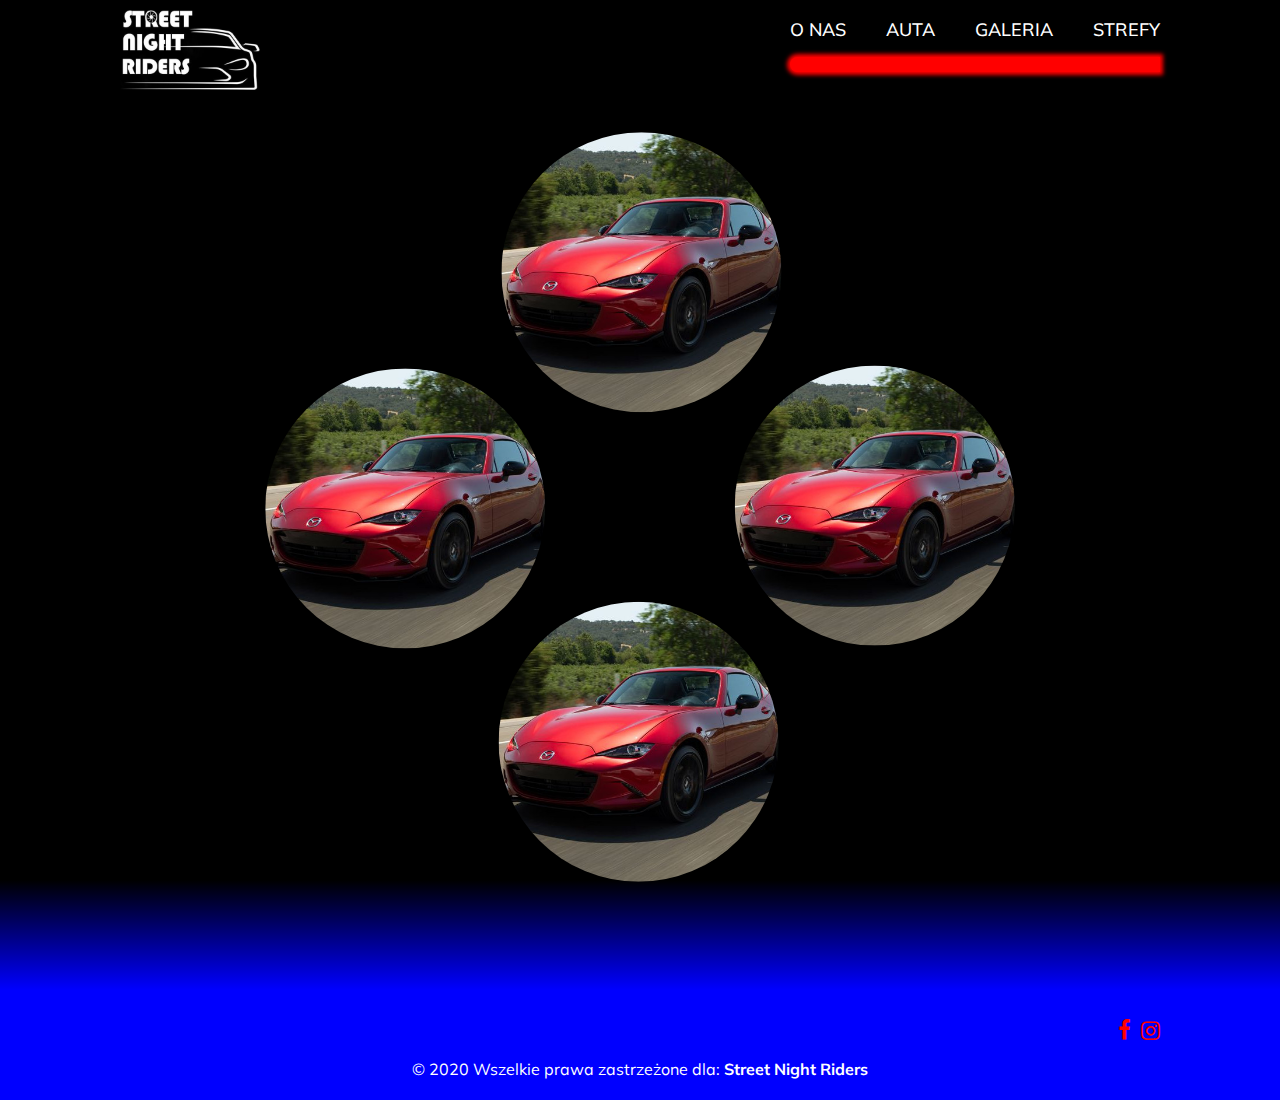
==== commit 2dbc4147: "main page" ====
--- a/index.html
+++ b/index.html
@@ -5,53 +5,41 @@
     <meta charset="UTF-8">
     <meta name="viewport" content="width=device-width, initial-scale=1.0">
     <meta http-equiv="X-UA-Compatible" content="ie=edge">
-    <meta name="title" content="Lorem Ipsum - domek do wynajęcia Bieszczady" />
-    <meta name="description" content="Lorem Ipsum - domek do wynajęcia Bieszczady" />
-    <meta property="og:description" content="Lorem Ipsum - domek do wynajęcia Bieszczady" />
-    <meta property="og:title" content="Lorem Ipsum - domek do wynajęcia Bieszczady" />
+    <meta name="title" content="Niebieski Migdał - domek do wynajęcia w Ustce" />
+    <meta name="description" content="Niebieski Migdał - domek do wynajęcia w Ustce" />
 
-    <link rel="icon" type="image/png"
-        href="https://lorem-ipsum-bieszczady.netlify.app/images/lorem-favicon.png">
-    <meta property="og:image" content="https://lorem-ipsum-bieszczady.netlify.app/images/og-image.jpg" />
+    <link rel="icon" type="image/png" href="images/setup-images/favicon.jpg">
+
+    <meta property="og:title" content="Niebieski Migdał - domek do wynajęcia w Ustce" />
+    <meta property="og:description" content="Niebieski Migdał - domek do wynajęcia w Ustce" />
+    <meta property="og:image" content="https://lorem-ipsum-bieszczady.netlify.app/images/setup-images/og-image.jpg" />
     <meta property="og:type" content="website" />
     <meta property="og:url" content="https://lorem-ipsum-bieszczady.netlify.app/" />
 
-    <title>Lorem Ipsum - domek do wynajęcia Bieszczady</title>
+    <title>Niebieski Migdał - domek do wynajęcia w Ustce</title>
 
     <link href='https://fonts.googleapis.com/css2?family=Muli:wght@300;400;500;700;900&display=swap' rel="stylesheet">
     <link rel="stylesheet" type="text/css" href="fontello/css/fontello.css">
     <link rel="stylesheet" type="text/css" href="css/baguetteBox.min.css">
     <link rel="stylesheet" type="text/css" href="css/styles.css">
-
 </head>
 
 <body class="root">
     <main class="nav-fixed">
         <div class="container">
             <div class="navigation">
-                <div class="navigation__logo">
-                    <a href="https://lorem-ipsum-bieszczady.netlify.app/" class="navigation__logo-a">
-                        <img src="images/lorem-logo-small.png" alt="lorem-logo-small.png">
-                    </a>
-                </div>
                 <nav class="navigation__nav">
-                    <ul class="navigation__nav-ul">
-                        <li class="active"><a href="#main" class="scroll-p nav-a">Główna</a></li>
-                        <li><a href="#informations" class="scroll-p nav-a">Informacje</a></li>
-                        <li><a href="#gallery" class="scroll-p nav-a">Galeria</a></li>
-                        <li><a href="#conditions" class="scroll-p nav-a">Warunki</a></li>
-                        <li><a href="#contact" class="scroll-p nav-a">Kontakt</a></li>
-                    </ul>
-                    <div class="navigation__nav-contact">
-                        <a href="mailto:loremipsum@wp.pl">
-                            <i class="icon-mail-alt"></i>
-                            <p>loremipsum@wp.pl</p>
-                        </a>
-                        <a href="tel:791473655" class="rwd-menu-tel">
-                            <i class="icon-phone"></i>
-                            <p>791 473 655</p>
+                    <div class="navigation__logo-1">
+                        <a href="#main" class="nav-a navigation__logo-a">
+                            <img src="images/logo.jpg" alt="logo.jpg">
                         </a>
                     </div>
+                    <ul class="navigation__nav-ul">
+                        <li><a href="#informations" class="nav-a">O nas</a></li>
+                        <li><a href="#gallery" class="nav-a">Auta</a></li>
+                        <li><a href="#conditions" class="nav-a">Galeria</a></li>
+                        <li><a href="#contact" class="nav-a">Strefy</a></li>
+                    </ul>
                     <div id="hamburger" class="hamburger">
                         <span></span>
                         <span></span>
@@ -61,193 +49,43 @@
             </div>
         </div>
     </main>
-    <div id="main">
-        <section class="default-bg top-background mask">
-            <h1>Lorem Ipsum<span>domek do wynajęcia Bieszczady</span></h1>
-        </section>
-        <section id="informations" class="informations padding-x-0">
+    <div id="main" class="mainmain">
+        <section class="main">
             <div class="container">
-                <img src="images/man-standing.jpg" alt="man-standing.jpg">
-                <h2 class="font-34 sub-title">Informacje</h2>
-                <p>
-                    Lorem Ipsum to całoroczny dom położony nad samym brzegiem jeziora Solińskiego w miejscowości
-                    <strong>Zawóz</strong>. Budynek powstał w 2008 roku i posiada powierzchnię użytkową 172 m²,
-                    zapewniając
-                    przy tym komfortowy pobyt <strong>10 osób</strong>. Dom posiada garaż na jeden samochód, pozostałe
-                    pojazdy można pozostawić na podjeździe, którego bezpieczeństwa chroni ogrodzenie terenu z
-                    <strong>bramą
-                        zamykaną na klucz</strong>. Teren, jaki jest do dyspozycji naszych gości to aż 3000 m² wraz z
-                    własną
-                    linią brzegową i pomostem dostosowanym zarówno do rekreacji jak i wędkarstwa. Solina to jezioro
-                    leszczowe, występuje tu głównie leszcz, lin, szczupak, płoć, okoń, a także węgorz. Podczas pobytu w
-                    naszym domu udostępniamy naszym gościom <strong>rower wodny, kajak, łódź wiosłową</strong>. Dla
-                    naszych
-                    najmłodszych gości przygotowaliśmy dwie huśtawki i ślizgawkę. Na wieczorne spotkania proponujemy
-                    wiatę z
-                    murowanym grillem lub drewniane ławy przy ognisku.
-                </p>
-                <p>
-                    Budynek posiada <strong>4 sypialnie</strong>. Każdy pokój posiada telewizor LCD, trzy pokoje mają
-                    wyjścia na tarasy, a jeden z nich ma osobną łazienkę. W budynku znajdują się 3 łazienki i
-                    <strong>sauna
-                        Fińska</strong>. W pokoju dziennym z otwartą kuchnią wyposażoną w dużą lodówkę (z kostkarką do
-                    lodu), zmywarkę, kuchnię ceramiczną i mikrofalową oraz piekarnik, znajduje się duży stół jadalniany,
-                    <strong>40″ telewizor LCD</strong> z odtwarzaczem DVD, CD, MP3 i telewizją satelitarną, wygodny
-                    8-cio
-                    osobowy narożnik jak również kominek. Pokój dzienny jest w dużej części przeszklony od strony
-                    jeziora
-                    zapewniając wspaniały widok, posiada również wyjście na duży zadaszony taras z tradycyjną mazurską
-                    ławą.
-                </p>
-                <p>
-                    Wewnątrz domu dostęp do <strong>internetu</strong> zapewnia udostępniona sieć bezprzewodowa. Z
-                    każdym
-                    sezonem dokładamy dużych starań, aby pobyt w naszym domu był jeszcze bardziej komfortowy i
-                    użyteczny.
-                    Dom prowadzimy w zgodzie z naturą, więc w energię cieplną zaopatruje nas <strong>ekologiczna pompa
-                        ciepła</strong>. Staranność wykończenia obiektu zapewnia wysoki standard pobytu. Okolica domu
-                    jest
-                    bogata w m.in. leśne trasy rowerowe. Nieopodal domu znajduje się również stadnina koni jak i korty
-                    tenisowe.
-                </p>
-                <p>
-                    Do dyspozycji naszych gości przekazaliśmy salon <strong>jacuzzi</strong> z kominkiem o powierzchni
-                    użytkowej 30 m2.
-                </p>
-            </div>
-        </section>
-        <section id="gallery" class="gallery padding-x-0">
-            <div class="container container-big">
-                <h2 class="font-34 sub-title">Galeria</h2>
-                <div class="gallery-inside">
-                    <!-- <a href="images/gallery/img1.jpg" data-caption="Image caption">
-                        <img src="images/gallery/thumbs/img1.jpg" alt="img1.jpg">
-                    </a> -->
-                    <a href="images/gallery/img1.jpg">
-                        <img src="images/gallery/thumbs/img1.jpg" alt="img1.jpg">
-                    </a>
-                    <a href="images/gallery/img2.jpg">
-                        <img src="images/gallery/thumbs/img2.jpg" alt="img2.jpg">
-                    </a>
-                    <a href="images/gallery/img3.jpg">
-                        <img src="images/gallery/thumbs/img3.jpg" alt="img3.jpg">
-                    </a>
-                    <a href="images/gallery/img4.jpg">
-                        <img src="images/gallery/thumbs/img4.jpg" alt="img4.jpg">
-                    </a>
-                    <a href="images/gallery/img5.jpg">
-                        <img src="images/gallery/thumbs/img5.jpg" alt="img5.jpg">
-                    </a>
-                    <a href="images/gallery/img6.jpg">
-                        <img src="images/gallery/thumbs/img6.jpg" alt="img6.jpg">
-                    </a>
-                    <a href="images/gallery/img7.jpg">
-                        <img src="images/gallery/thumbs/img7.jpg" alt="img7.jpg">
-                    </a>
-                    <a href="images/gallery/img8.jpg">
-                        <img src="images/gallery/thumbs/img8.jpg" alt="img8.jpg">
-                    </a>
-                    <a href="images/gallery/img9.jpg">
-                        <img src="images/gallery/thumbs/img9.jpg" alt="img9.jpg">
-                    </a>
-                    <a href="images/gallery/img10.jpg">
-                        <img src="images/gallery/thumbs/img10.jpg" alt="img10.jpg">
-                    </a>
-                    <a href="images/gallery/img11.jpg">
-                        <img src="images/gallery/thumbs/img11.jpg" alt="img11.jpg">
-                    </a>
-                    <a href="images/gallery/img12.jpg">
-                        <img src="images/gallery/thumbs/img12.jpg" alt="img12.jpg">
-                    </a>
+                <div class="main__inside">
+                    <div class="main__inside-jpg">
+                        <img src="images/mazda.jpg" alt="mazda.jpg">
+                    </div>
+                    <div class="main__inside-jpg">
+                        <img src="images/mazda.jpg" alt="mazda.jpg">
+                    </div>
+                    <div class="main__inside-jpg">
+                        <img src="images/mazda.jpg" alt="mazda.jpg">
+                    </div>
+                    <div class="main__inside-jpg">
+                        <img src="images/mazda.jpg" alt="mazda.jpg">
+                    </div>
                 </div>
             </div>
         </section>
-        <section id="conditions">
-            <div class="container">
-                <div class="conditions padding-x-0">
-                    <h2 class="font-34 sub-title">Warunki</h2>
-                    <h3 class="font-22 small-title">Zasady rezerwacji</h3>
-                    <ol>
-                        <li>Rezerwacji domu można dokonać telefonicznie lub mailowo,</li>
-                        <li>Rezerwację uważamy za wiążącą po dokonaniu przedpłaty zadatku w wysokości 30% wartości
-                            całego
-                            wynajmu na poniższy rachunek bankowy (mBank),</li>
-                        <li>Przedpłaty należy dokonać dopiero po telefonicznym lub mailowym potwierdzeniu dostępności
-                            wskazanego terminu,</li>
-                        <li>Przedpłata zostanie zwrócona w całości w każdym przypadku, kiedy do wykorzystania rezerwacji
-                            nie
-                            dojdzie z przyczyn leżących po stronie właścicieli obiektu Lorem Ipsum,</li>
-                        <li>Wynajmujący zastrzega sobie prawo do zatrzymania przedpłaty w przypadku, kiedy do
-                            wykorzystania
-                            rezerwacji nie dojdzie z przyczyn leżących po stronie osoby wynajmującej,</li>
-                        <li>W chwili przekazania kluczy do domu, najemca dokonuje płatności pozostałych 70% wartości
-                            całego
-                            wynajmu jak również kaucji (1000zł) zwracanej po zakończeniu pobytu i rozliczeniu energii
-                            elektrycznej - jeżeli dom jak również jego wyposażenie nie ulegnie przypadkowym
-                            zniszczeniom.
-                        </li>
-                    </ol>
-                    <h3 class="font-22 small-title">Warunki pobytu</h3>
-                    <ol>
-                        <li>Doba hotelowa zaczyna się o godzinie 17:00, a kończy o 11:00,</li>
-                        <li>Maksymalna liczba gości to 10 osób,</li>
-                        <li>Odpowiedzialność materialną za przekazanie mienie (uszkodzenia lub zniszczenia przedmiotów
-                            wyposażenia i urządzeń na terenie obiektu) ponosi najemca,</li>
-                        <li>Dopuszczony jest pobyt zwierząt domowych (konieczność uprzedniego poinformowania
-                            wynajmującego),
-                        </li>
-                        <li>Rower wodny, łódź wiosłowa drewniana, łódź wiosłowa plastikowa kajak, oraz leżaki
-                            wypoczynkowe
-                            znajdują się na wyposażeniu obiektu i nie są dodatkowo płatne.</li>
-                    </ol>
-                    <h3 class="font-22 small-title">Cennik</h3>
-                    <ol>
-                        <li>Koszt wynajmu całego domku to <strong>300-500 zł</strong> za dobę w zależności od terminu,
-                            ilości dni i osób. Im dłuższy okres i mniejsza ilość osób, tym korzystniejsza cena,</li>
-                        <li>Minimalny okres wynajmu to <strong>3 dni</strong>. Weekend (piątek-sobota-niedziela) liczymy
-                            jako pobyt 3 dniowy, dlatego bardziej opłaca się przyjechać w czwartek lub wyjechać w
-                            poniedziałek rano.</li>
-                    </ol>
-                    <h3 class="font-22 small-title">Dane do przelewu</h3>
-                    <p>Piotr Nowak</p>
-                    <p>numer rachunku: <strong>66 1140 2005 0080 3809 6719 9840</strong></p>
-                    <p>tytuł przelewu: "Przedpłata za okres dd-dd.mm.rr Imię i Nazwisko"</p>
-                </div>
-            </div>
-        </section>
-        <section id="contact" class="default-bg contact-background">
-            <div class="contact-background-inside">
+        <section>
+            <div class="socials">
                 <div class="container">
-                    <h2 class="font-34 sub-title">Kontakt</h2>
-                    <div class="contacts">
-                        <a href="mailto:loremipsum@wp.pl">
-                            <i class="icon-mail-alt"></i>
-                            <h3>loremipsum@wp.pl</h3>
+                    <div class="socials__inside">
+                        <a href="https://www.facebook.com" target="_blank">
+                            <i class="icon-facebook"></i>
                         </a>
-                        <a href="tel:791473655">
-                            <i class="icon-phone"></i>
-                            <h3>791 473 655</h3>
-                        </a>
-                        <a href="https://www.facebook.com/" target="_blank">
-                            <i class="icon-facebook"></i>
-                            <h3>Lorem Ipsum</h3>
+                        <a href="https://www.instagram.com" target="_blank">
+                            <i class="icon-instagram"></i>
                         </a>
                     </div>
                 </div>
             </div>
         </section>
-        <section>
-            <div class="map">
-                <iframe
-                    src="https://www.google.com/maps/embed?pb=!1m18!1m12!1m3!1d4908.565125565971!2d22.427322953381953!3d49.32901710162421!2m3!1f0!2f0!3f0!3m2!1i1024!2i768!4f13.1!3m3!1m2!1s0x473bf0c8b35c0375%3A0x1b867dec0eb1c42e!2sPole%20namiotowe!5e0!3m2!1spl!2spl!4v1592329265288!5m2!1spl!2spl"
-                    width="100%" height="450" frameborder="0" style="border:0;" allowfullscreen="" aria-hidden="false"
-                    tabindex="0"></iframe>
-            </div>
-        </section>
         <footer>
             <div class="footer">
                 <div class="container">
-                    <p>© 2020 Wszelkie prawa zastrzeżone dla: <span><b>Lorem Ipsum</b></span></p>
+                    <p>© 2020 Wszelkie prawa zastrzeżone dla: <span><b>Street Night Riders</b></span></p>
                 </div>
             </div>
         </footer>
@@ -255,23 +93,27 @@
 
     <div id="hiddenMenu" class="rwd-menu">
         <ul class="rwd-menu-ul">
-            <li class="active"><a href="#main" class="scroll-p hiddenMenuLi">Główna</a></li>
-            <li><a href="#informations" class="scroll-p hiddenMenuLi">Informacje</a></li>
-            <li><a href="#gallery" class="scroll-p hiddenMenuLi">Galeria</a></li>
-            <li><a href="#conditions" class="scroll-p hiddenMenuLi">Warunki</a></li>
-            <li><a href="#contact" class="scroll-p hiddenMenuLi">Kontakt</a></li>
+            <li class="active"><a href="#main" class="hiddenMenuLi">Główna</a></li>
+            <li><a href="#informations" class="hiddenMenuLi">O nas</a></li>
+            <li><a href="#gallery" class="hiddenMenuLi">Auta</a></li>
+            <li><a href="#conditions" class="hiddenMenuLi">Galeria</a></li>
+            <li><a href="#contact" class="hiddenMenuLi">Strefy</a></li>
         </ul>
     </div>
 
-    <section class="cookies" id="cookie-warn">
+    <!-- <section class="cookies" id="cookie-warn">
         <div class="container">
             <div class="cookies__content">
                 <div class="cookies__content-left">
                     <div class="cookies-img">
-                        <img src="images/cookies.png" alt="cookies.png">
+                        <img src="images/setup-images/cookies.png" alt="cookies.png">
                     </div>
                     <div>
-                        <p>Strona internetowa wykorzystuje cookies (ciasteczka). <a href="https://policies.google.com/technologies/cookies">Dowiedz się więcej</a> o celu ich używania i zmianie ustawień cookies w przeglądarce. Korzystając ze strony wyrażasz zgodę na używanie cookie, zgodnie z aktualnymi ustawieniami przeglądarki.</p>
+                        <p>Strona internetowa wykorzystuje cookies (ciasteczka). <a
+                                href="https://policies.google.com/technologies/cookies" target="_blank">Dowiedz się
+                                więcej</a> o celu ich używania i zmianie ustawień cookies w przeglądarce. Korzystając ze
+                            strony wyrażasz zgodę na używanie cookie, zgodnie z aktualnymi ustawieniami przeglądarki.
+                        </p>
                     </div>
                 </div>
                 <div class="cookies__content-right">
@@ -279,9 +121,9 @@
                 </div>
             </div>
         </div>
-    </section>
+    </section> -->
 
-    <a href="#main" id="scrollTop" class="scroll-p back-to-top"><i class="icon-angle-up"></i></a>
+    <a href="#main" id="scrollTop" class="back-to-top"><i class="icon-angle-up"></i></a>
 
     <script src="js/jquery.js"></script>
     <script src="js/jquery.easing.min.js"></script>
--- a/fontello/css/fontello.css
+++ b/fontello/css/fontello.css
@@ -1,11 +1,11 @@
 @font-face {
   font-family: 'fontello';
-  src: url('../font/fontello.eot?76716514');
-  src: url('../font/fontello.eot?76716514#iefix') format('embedded-opentype'),
-       url('../font/fontello.woff2?76716514') format('woff2'),
-       url('../font/fontello.woff?76716514') format('woff'),
-       url('../font/fontello.ttf?76716514') format('truetype'),
-       url('../font/fontello.svg?76716514#fontello') format('svg');
+  src: url('../font/fontello.eot?40219020');
+  src: url('../font/fontello.eot?40219020#iefix') format('embedded-opentype'),
+       url('../font/fontello.woff2?40219020') format('woff2'),
+       url('../font/fontello.woff?40219020') format('woff'),
+       url('../font/fontello.ttf?40219020') format('truetype'),
+       url('../font/fontello.svg?40219020#fontello') format('svg');
   font-weight: normal;
   font-style: normal;
 }
@@ -15,7 +15,7 @@
 @media screen and (-webkit-min-device-pixel-ratio:0) {
   @font-face {
     font-family: 'fontello';
-    src: url('../font/fontello.svg?76716514#fontello') format('svg');
+    src: url('../font/fontello.svg?40219020#fontello') format('svg');
   }
 }
 */
@@ -67,5 +67,6 @@
 .icon-facebook:before { content: '\f09a'; } /* '' */
 .icon-mail-alt:before { content: '\f0e0'; } /* '' */
 .icon-angle-up:before { content: '\f106'; } /* '' */
+.icon-instagram:before { content: '\f16d'; } /* '' */
 .icon-wechat:before { content: '\f1d7'; } /* '' */
 .icon-icq:before { content: '\f304'; } /* '' */--- a/css/styles.css
+++ b/css/styles.css
@@ -10,7 +10,7 @@
   overflow-x: hidden;
 }
 .container {
-  max-width: 1240px;
+  max-width: 1040px;
   padding-right: 20px;
   padding-left: 20px;
   margin-right: auto;
@@ -37,7 +37,7 @@
   margin: 0;
 }
 a {
-  color: #000;
+  color: #fff;
   -webkit-transition-duration: 0.3s;
   -moz-transition-duration: 0.3s;
   -ms-transition-duration: 0.3s;
@@ -46,7 +46,7 @@
   text-decoration: none;
 }
 a a:hover {
-  color: #003847;
+  color: #fbfbfb;
 }
 ol,
 ul {
@@ -174,7 +174,7 @@
   transform: translateX(-50%);
   width: 0;
   height: 2px;
-  background-color: #003847;
+  background-color: #fbfbfb;
   -webkit-transition-duration: 0.3s;
   -moz-transition-duration: 0.3s;
   -ms-transition-duration: 0.3s;
@@ -191,13 +191,13 @@
   width: 45px;
   height: 45px;
   border-radius: 50%;
-  background-color: #003847;
-  -webkit-transition-duration: 0.3s;
-  -moz-transition-duration: 0.3s;
-  -ms-transition-duration: 0.3s;
-  -o-transition-duration: 0.3s;
-  transition-duration: 0.3s;
-  z-index: -1;
+  background-color: #fbfbfb;
+  -webkit-transition-duration: 0.3s;
+  -moz-transition-duration: 0.3s;
+  -ms-transition-duration: 0.3s;
+  -o-transition-duration: 0.3s;
+  transition-duration: 0.3s;
+  z-index: 99;
   opacity: 0;
   pointer-events: none;
 }
@@ -213,7 +213,6 @@
   background-color: #004253;
 }
 .back-to-top-show {
-  z-index: 99;
   opacity: 1;
   pointer-events: auto;
 }
@@ -254,13 +253,59 @@
   content: '';
   background-color: rgba(0, 0, 0, 0.5);
 }
+.mainmain {
+  background-color: black;
+  background-image: linear-gradient(black 80%, blue 90%);
+}
+.main {
+  display: flex;
+  align-items: center;
+  justify-content: center;
+}
+.main__inside {
+  display: grid;
+  grid-template-columns: repeat(2, 1fr);
+  grid-gap: 50px;
+  transform: rotate(45deg);
+  margin: 200px 0;
+}
+@media only screen and (max-width: 767px) {
+  .main__inside {
+    transform: rotate(0);
+    margin: 150px 0;
+  }
+}
+@media only screen and (max-width: 575px) {
+  .main__inside {
+    grid-template-columns: repeat(1, 1fr);
+    grid-gap: 20px;
+    margin: 100px 0;
+  }
+}
+.main__inside-jpg {
+  transform: rotate(-45deg);
+}
+@media only screen and (max-width: 767px) {
+  .main__inside-jpg {
+    transform: rotate(0);
+  }
+}
+.main__inside-jpg img {
+  border-radius: 50%;
+  width: 280px;
+}
+@media only screen and (max-width: 575px) {
+  .main__inside-jpg img {
+    width: 180px;
+  }
+}
 .nav-fixed {
   position: fixed;
   top: 0;
   width: 100%;
   z-index: 99;
   padding: 10px 0;
-  background-color: #fff;
+  background-color: #000;
   border-bottom: 1px transparent solid;
   -webkit-transition-duration: 1s;
   -moz-transition-duration: 1s;
@@ -270,24 +315,35 @@
 }
 .nav-fixed-scroll {
   padding: 3px 0;
-  border-color: #003847;
+  border-color: red;
 }
 .navigation {
   display: flex;
   align-items: center;
   justify-content: space-between;
 }
+@media only screen and (min-width: 768px) {
+  .navigation__logo {
+    display: none;
+  }
+}
 .navigation__logo-a {
   display: block;
-  width: 100px;
-}
-@media only screen and (max-width: 575px) {
-  .navigation__logo-a {
-    width: 80px;
-  }
 }
 .navigation__logo-a img {
   display: block;
+  width: 140px;
+}
+@media only screen and (max-width: 575px) {
+  .navigation__logo-a img {
+    width: 80px;
+  }
+}
+.navigation__nav {
+  width: 100%;
+  display: flex;
+  align-items: flex-start;
+  justify-content: space-between;
 }
 @media only screen and (max-width: 767px) {
   .navigation__nav {
@@ -297,31 +353,54 @@
 }
 .navigation__nav-ul {
   display: flex;
-  align-items: center;
+  justify-content: flex-end;
   padding: 0;
   margin-bottom: 0;
+  position: relative;
+  margin-top: 8px;
 }
 @media only screen and (max-width: 767px) {
   .navigation__nav-ul {
     display: none;
   }
 }
+.navigation__nav-ul::before {
+  content: "";
+  position: absolute;
+  bottom: -30px;
+  right: 0;
+  width: 370px;
+  height: 15px;
+  background-color: red;
+  border-top-left-radius: 10px;
+  border-bottom-left-radius: 10px;
+  -webkit-box-shadow: 0 0 4px 3px red;
+  -moz-box-shadow: 0 0 4px 3px red;
+  -ms-box-shadow: 0 0 4px 3px red;
+  -o-box-shadow: 0 0 4px 3px red;
+  box-shadow: 0 0 4px 3px red;
+}
+@media only screen and (max-width: 1080px) {
+  .navigation__nav-ul::before {
+    right: -20px;
+    width: 390px;
+  }
+}
+@media only screen and (max-width: 991px) {
+  .navigation__nav-ul::before {
+    width: 330px;
+  }
+}
 .navigation__nav-ul li {
   list-style: none;
-  padding: 0 15px;
-  margin: 0 10px;
+  margin: 0 20px;
 }
 @media only screen and (max-width: 991px) {
   .navigation__nav-ul li {
-    padding: 0 10px;
-    margin: 0 5px;
-  }
-}
-.navigation__nav-ul li:first-child {
-  margin-left: 0;
-}
-.navigation__nav-ul li:last-child {
-  padding-right: 0;
+    margin: 0 10px;
+  }
+}
+.navigation__nav-ul li:last-of-type {
   margin-right: 0;
 }
 .navigation__nav-ul li a {
@@ -330,27 +409,11 @@
   font-weight: 400;
   font-weight: 500;
   text-transform: uppercase;
-  position: relative;
   display: block;
-}
-.navigation__nav-ul li a::before {
-  content: '';
-  position: absolute;
-  bottom: -2px;
-  left: 50%;
-  transform: translateX(-50%);
-  width: 0;
-  height: 2px;
-  background-color: #003847;
-  -webkit-transition-duration: 0.3s;
-  -moz-transition-duration: 0.3s;
-  -ms-transition-duration: 0.3s;
-  -o-transition-duration: 0.3s;
-  transition-duration: 0.3s;
 }
 .navigation__nav-ul li.active a,
 .navigation__nav-ul li:hover a {
-  color: #003847;
+  color: red;
 }
 .navigation__nav-ul li.active a::before,
 .navigation__nav-ul li:hover a::before {
@@ -361,6 +424,7 @@
   align-items: center;
   justify-content: center;
   margin-right: 30px;
+  margin-left: auto;
 }
 @media only screen and (min-width: 768px) {
   .navigation__nav-contact {
@@ -386,7 +450,12 @@
 }
 .navigation__nav-contact a i::before {
   font-size: 20px;
-  color: #003847;
+  color: #fbfbfb;
+  -webkit-transition-duration: 0.3s;
+  -moz-transition-duration: 0.3s;
+  -ms-transition-duration: 0.3s;
+  -o-transition-duration: 0.3s;
+  transition-duration: 0.3s;
 }
 @media only screen and (max-width: 575px) {
   .navigation__nav-contact a i::before {
@@ -394,18 +463,27 @@
   }
 }
 .navigation__nav-contact a p {
-  color: #003847;
+  color: #fbfbfb;
   font-size: 18px;
   line-height: 24px;
   font-weight: 400;
+  -webkit-transition-duration: 0.3s;
+  -moz-transition-duration: 0.3s;
+  -ms-transition-duration: 0.3s;
+  -o-transition-duration: 0.3s;
+  transition-duration: 0.3s;
 }
 @media only screen and (max-width: 575px) {
   .navigation__nav-contact a p {
     display: none;
   }
 }
+.navigation__nav-contact a:hover i::before,
+.navigation__nav-contact a:hover p {
+  color: #004253;
+}
 .top-background {
-  background-image: url("../images/top-background.jpg");
+  background-image: url("../images/main-background.jpg");
   position: relative;
 }
 .top-background::before {
@@ -416,6 +494,11 @@
   height: 100%;
   content: '';
   background-color: rgba(0, 0, 0, 0.5);
+}
+@media only screen and (max-width: 991px) {
+  .top-background {
+    height: 600px;
+  }
 }
 .top-background h1 {
   position: absolute;
@@ -485,9 +568,11 @@
 }
 .gallery-inside a {
   display: block;
-}
-.gallery-inside a img {
-  display: block;
+  background-size: cover;
+  background-position: center;
+  background-repeat: no-repeat;
+  height: 205px;
+  width: 100%;
   filter: brightness(0.8);
   -webkit-transition-duration: 0.3s;
   -moz-transition-duration: 0.3s;
@@ -495,12 +580,59 @@
   -o-transition-duration: 0.3s;
   transition-duration: 0.3s;
 }
-.gallery-inside a:hover img {
+@media only screen and (max-width: 767px) {
+  .gallery-inside a {
+    height: 150px;
+  }
+}
+@media only screen and (max-width: 575px) {
+  .gallery-inside a {
+    height: 130px;
+  }
+}
+.gallery-inside a:hover {
   filter: brightness(1);
 }
+.gallery-inside a:nth-of-type(1) {
+  background-image: url("../images/gallery/thumbs/1.jpg");
+}
+.gallery-inside a:nth-of-type(2) {
+  background-image: url("../images/gallery/thumbs/2.jpg");
+}
+.gallery-inside a:nth-of-type(3) {
+  background-image: url("../images/gallery/thumbs/3.jpg");
+}
+.gallery-inside a:nth-of-type(4) {
+  background-image: url("../images/gallery/thumbs/4.jpg");
+}
+.gallery-inside a:nth-of-type(5) {
+  background-image: url("../images/gallery/thumbs/5.jpg");
+}
+.gallery-inside a:nth-of-type(6) {
+  background-image: url("../images/gallery/thumbs/6.jpg");
+}
+.gallery-inside a:nth-of-type(7) {
+  background-image: url("../images/gallery/thumbs/7.jpg");
+}
+.gallery-inside a:nth-of-type(8) {
+  background-image: url("../images/gallery/thumbs/8.jpg");
+}
+.gallery-inside a:nth-of-type(9) {
+  background-image: url("../images/gallery/thumbs/9.jpg");
+}
+.gallery-inside a:nth-of-type(10) {
+  background-image: url("../images/gallery/thumbs/10.jpg");
+}
+.gallery-inside a:nth-of-type(11) {
+  background-image: url("../images/gallery/thumbs/11.jpg");
+}
+.gallery-inside a:nth-of-type(12) {
+  background-image: url("../images/gallery/thumbs/12.jpg");
+}
 .contact-background {
-  background-image: url("../images/underwater.jpg");
-  height: 400px;
+  background-image: url("../images/contact-image.jpg");
+  background-position: top;
+  height: auto;
   position: relative;
 }
 .contact-background::before {
@@ -512,57 +644,47 @@
   content: '';
   background-color: rgba(0, 0, 0, 0.5);
 }
+.contact-background-inside {
+  width: 100%;
+  padding: 90px 0;
+  color: #fff;
+  position: relative;
+  z-index: 2;
+}
 @media only screen and (max-width: 991px) {
-  .contact-background {
-    height: 300px;
-  }
-}
-@media only screen and (max-width: 767px) {
-  .contact-background {
-    height: 400px;
-  }
-}
-@media only screen and (max-width: 767px) {
-  .contact-background {
-    height: 350px;
-  }
-}
-.contact-background-inside {
-  position: absolute;
-  top: 50%;
-  left: 0;
-  transform: translateY(-50%);
-  width: 100%;
-  color: #fff;
-  z-index: 2;
+  .contact-background-inside {
+    padding: 70px 0;
+  }
+}
+@media only screen and (max-width: 767px) {
+  .contact-background-inside {
+    padding: 50px 0;
+  }
 }
 .contact-background-inside .contacts {
-  display: flex;
-  justify-content: space-around;
-}
-@media only screen and (max-width: 991px) {
+  display: grid;
+  grid-template-columns: repeat(3, 1fr);
+}
+@media only screen and (max-width: 767px) {
   .contact-background-inside .contacts {
-    justify-content: space-between;
-  }
-}
-@media only screen and (max-width: 767px) {
-  .contact-background-inside .contacts {
-    flex-direction: column;
-    align-items: center;
+    grid-template-columns: repeat(1, 1fr);
+  }
+}
+.contact-background-inside .contacts__ins {
+  justify-self: center;
+}
+@media only screen and (max-width: 767px) {
+  .contact-background-inside .contacts__ins {
+    margin-bottom: 20px;
+  }
+  .contact-background-inside .contacts__ins:last-of-type {
+    margin-bottom: 0;
   }
 }
 .contact-background-inside .contacts a {
+  display: inline-block;
   color: #fff;
   text-align: center;
-  width: 200px;
-}
-@media only screen and (max-width: 767px) {
-  .contact-background-inside .contacts a {
-    margin-bottom: 15px;
-  }
-  .contact-background-inside .contacts a:last-of-type {
-    margin-bottom: 0;
-  }
 }
 .contact-background-inside .contacts a i {
   display: block;
@@ -570,15 +692,20 @@
 }
 .contact-background-inside .contacts a i::before {
   font-size: 50px;
+  -webkit-transition-duration: 0.3s;
+  -moz-transition-duration: 0.3s;
+  -ms-transition-duration: 0.3s;
+  -o-transition-duration: 0.3s;
+  transition-duration: 0.3s;
 }
 @media only screen and (max-width: 991px) {
   .contact-background-inside .contacts a i::before {
     font-size: 44px;
   }
 }
-@media only screen and (max-width: 991px) {
+@media only screen and (max-width: 767px) {
   .contact-background-inside .contacts a i::before {
-    font-size: 34px;
+    font-size: 36px;
   }
 }
 .contact-background-inside .contacts a h3 {
@@ -586,6 +713,11 @@
   line-height: 30px;
   font-weight: 400;
   font-weight: 300;
+  -webkit-transition-duration: 0.3s;
+  -moz-transition-duration: 0.3s;
+  -ms-transition-duration: 0.3s;
+  -o-transition-duration: 0.3s;
+  transition-duration: 0.3s;
 }
 @media only screen and (max-width: 767px) {
   .contact-background-inside .contacts a h3 {
@@ -599,11 +731,23 @@
     line-height: 24px;
   }
 }
-.contact-background-inside .contacts a:hover {
-  color: #EBF4FF;
+.contact-background-inside .contacts a:hover i::before {
+  color: #00718e;
+}
+.map {
+  height: 500px;
+}
+@media only screen and (max-width: 991px) {
+  .map {
+    height: 400px;
+  }
+}
+.map iframe {
+  width: 100% !important;
+  height: 100% !important;
 }
 .footer {
-  background-color: #012837;
+  background-color: transparent;
   position: relative;
   margin-top: -4px;
 }
@@ -630,7 +774,7 @@
   display: block;
   width: 100%;
   height: 4px;
-  background-color: #003847;
+  background-color: #fbfbfb;
   border-radius: 5px;
   -webkit-transition-duration: 0.3s;
   -moz-transition-duration: 0.3s;
@@ -646,6 +790,9 @@
 }
 .hamburger span:nth-of-type(3) {
   bottom: 0;
+}
+.hamburger.open span {
+  background-color: red;
 }
 .hamburger.open span:nth-of-type(1) {
   top: 11px;
@@ -665,13 +812,13 @@
   z-index: 97;
   height: 100%;
   min-height: 100%;
-  padding: 0 50px;
-  background-color: #fff;
-  -webkit-box-shadow: 3px 5px 6px rgba(0, 0, 0, 0);
-  -moz-box-shadow: 3px 5px 6px rgba(0, 0, 0, 0);
-  -ms-box-shadow: 3px 5px 6px rgba(0, 0, 0, 0);
-  -o-box-shadow: 3px 5px 6px rgba(0, 0, 0, 0);
-  box-shadow: 3px 5px 6px rgba(0, 0, 0, 0);
+  padding: 0 80px;
+  background-color: #000;
+  -webkit-box-shadow: 0px 0px 4px 5px red;
+  -moz-box-shadow: 0px 0px 4px 5px red;
+  -ms-box-shadow: 0px 0px 4px 5px red;
+  -o-box-shadow: 0px 0px 4px 5px red;
+  box-shadow: 0px 0px 4px 5px red;
   -webkit-transition-duration: 0.3s;
   -moz-transition-duration: 0.3s;
   -ms-transition-duration: 0.3s;
@@ -688,6 +835,9 @@
   margin-bottom: 15px;
   text-align: center;
 }
+.rwd-menu-ul li:first-of-type {
+  display: none;
+}
 .rwd-menu-ul li:last-of-type {
   margin-bottom: 0;
 }
@@ -695,27 +845,11 @@
   font-size: 18px;
   line-height: 24px;
   font-weight: 400;
-  position: relative;
   text-transform: uppercase;
-}
-.rwd-menu-ul li a::before {
-  content: '';
-  position: absolute;
-  bottom: -2px;
-  left: 50%;
-  transform: translateX(-50%);
-  width: 0;
-  height: 2px;
-  background-color: #003847;
-  -webkit-transition-duration: 0.3s;
-  -moz-transition-duration: 0.3s;
-  -ms-transition-duration: 0.3s;
-  -o-transition-duration: 0.3s;
-  transition-duration: 0.3s;
 }
 .rwd-menu-ul li.active a,
 .rwd-menu-ul li:hover a {
-  color: #003847;
+  color: red;
 }
 .rwd-menu-ul li.active a::before,
 .rwd-menu-ul li:hover a::before {
@@ -723,11 +857,6 @@
 }
 .rwd-menu.open {
   right: 0;
-  -webkit-box-shadow: -3px -5px 6px rgba(0, 0, 0, 0.15);
-  -moz-box-shadow: -3px -5px 6px rgba(0, 0, 0, 0.15);
-  -ms-box-shadow: -3px -5px 6px rgba(0, 0, 0, 0.15);
-  -o-box-shadow: -3px -5px 6px rgba(0, 0, 0, 0.15);
-  box-shadow: -3px -5px 6px rgba(0, 0, 0, 0.15);
 }
 .baguetteBox-button g,
 .baguetteBox-button g,
@@ -756,8 +885,11 @@
   line-height: 20px;
   font-weight: 400;
 }
+.cookies p a {
+  color: #000;
+}
 .cookies p a:hover {
-  color: #003847;
+  color: #000;
 }
 .cookies .cookies-img {
   width: 40px;
@@ -801,5 +933,28 @@
   -ms-transition-duration: 0.3s;
   -o-transition-duration: 0.3s;
   transition-duration: 0.3s;
-  color: #003847;
-}
+  color: #000;
+}
+.socials__inside {
+  display: flex;
+  align-items: center;
+  justify-content: flex-end;
+}
+.socials__inside a {
+  margin: 0 5px;
+}
+.socials__inside a:last-of-type {
+  margin-right: 0;
+}
+.socials__inside a i::before {
+  font-size: 22px;
+  color: red;
+  -webkit-transition-duration: 0.3s;
+  -moz-transition-duration: 0.3s;
+  -ms-transition-duration: 0.3s;
+  -o-transition-duration: 0.3s;
+  transition-duration: 0.3s;
+}
+.socials__inside a:hover i::before {
+  color: #fff;
+}
